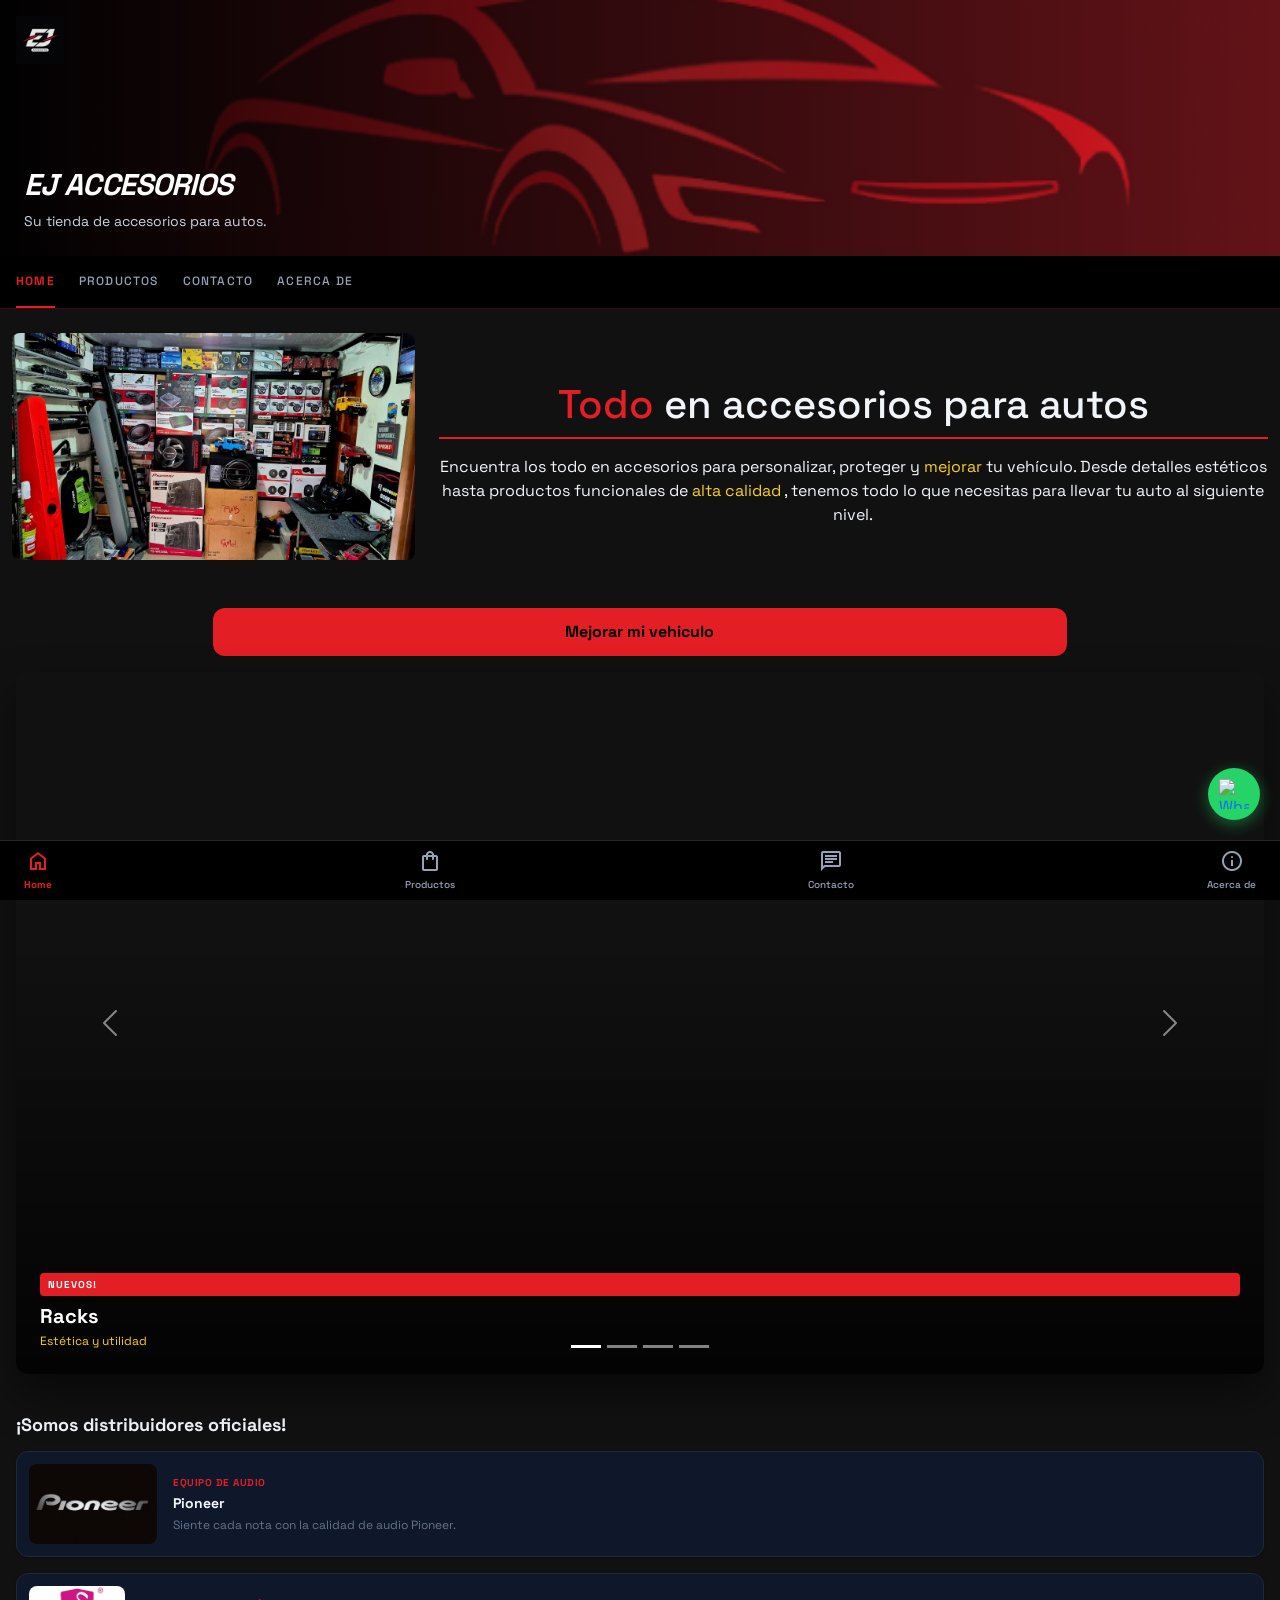
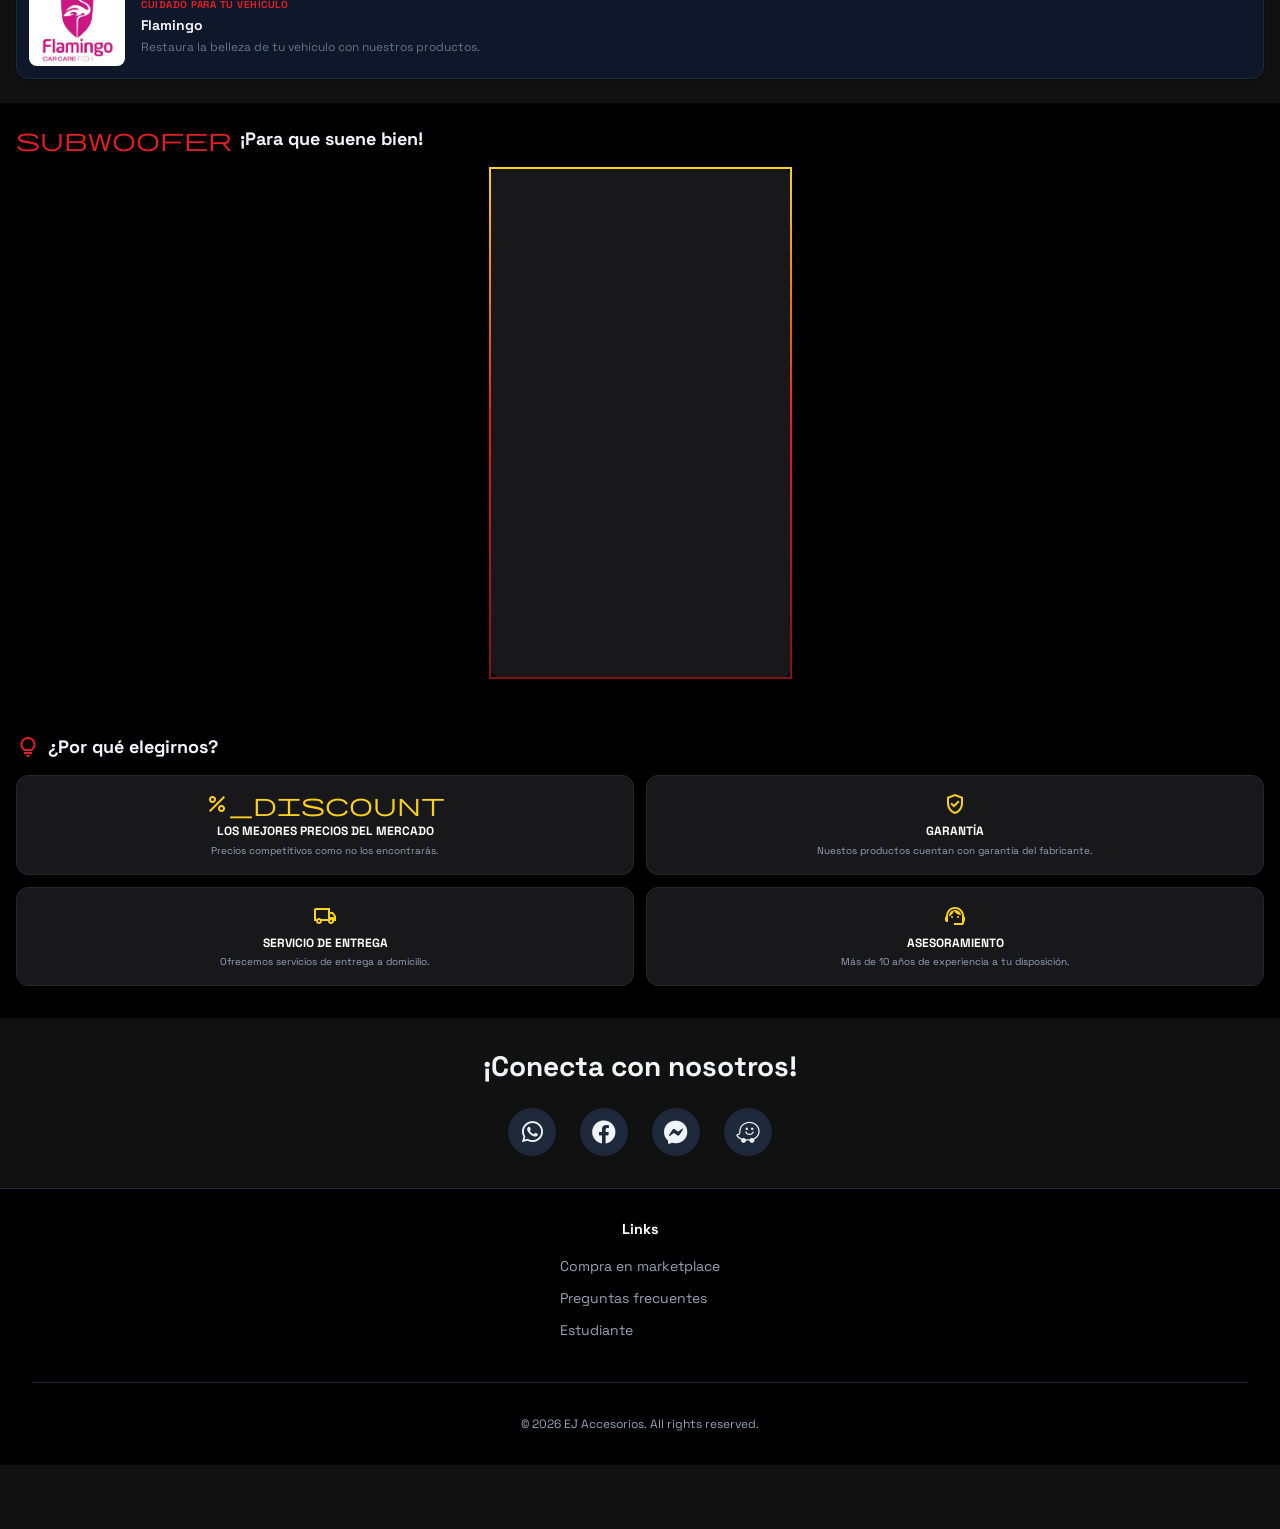
==== index.html @ c769939a "video insertado" ====
<!doctype html>
<html lang="es">

<head>
    <!-- Required meta tags -->
    <meta charset="utf-8">
    <meta name="viewport" content="width=device-width, initial-scale=1">
    <!-- Favicon -->
    <link rel="icon" href="./assets/image/favicon-32x32.png" type="image/gif" sizes="32x32">
    <link rel="shortcut icon" href="./assets/image/favicon-32x32.png" type="image/gif" sizes="32x32">
    <link rel="apple-touch-icon" href="./assets/image/apple-touch-icon.png" type="image/gif">
    <!-- Google Font CDN -->
    <link href="https://fonts.googleapis.com/css2?family=Poppins:wght@300;400;500;600&display=swap" rel="stylesheet">
    <!-- Bootstrap CSS -->
    <link href="https://cdn.jsdelivr.net/npm/bootstrap@5.0.2/dist/css/bootstrap.min.css" rel="stylesheet"
        integrity="sha384-EVSTQN3/azprG1Anm3QDgpJLIm9Nao0Yz1ztcQTwFspd3yD65VohhpuuCOmLASjC" crossorigin="anonymous">
    <!-- Fontawesome -->
    <link rel="stylesheet" href="https://pro.fontawesome.com/releases/v5.10.0/css/all.css"
        integrity="sha384-AYmEC3Yw5cVb3ZcuHtOA93w35dYTsvhLPVnYs9eStHfGJvOvKxVfELGroGkvsg+p" crossorigin="anonymous" />
    <!-- Mi  CSS -->
    <link rel="stylesheet" href="styles.css">
    <title>EJ-Accesorios.com</title>
    <!-- Material Symbols -->
    <link rel="stylesheet"
        href="https://fonts.googleapis.com/css2?family=Material+Symbols+Outlined:opsz,wght,FILL,GRAD@20..48,100..700,0..1,-50..200" />
    <!-- JQuery -->
    <script src="https://code.jquery.com/jquery-3.7.1.min.js"></script>


</head>

<body>

    <!-- ========== HEADER ========== -->
    <header class="site-header">
        <div class="header-bg"></div>

        <div class="header-top">
            <div>
                <img src="resources/images/EJ_Icon.jpg" alt="EJ Accesorios Logo" class="header-logo" />
            </div>

        </div>

        <div class="header-bottom">
            <h2 class="header-title">EJ Accesorios</h2>
            <p class="header-subtitle">Su tienda de accesorios para autos.</p>
        </div>
    </header>

    <!-- ========== NAV ========== -->
    <nav class="site-nav">
        <div class="nav-inner">
            <a href="#" class="nav-link active">Home</a>
            <a href="productos.html" class="nav-link">Productos</a>
            <a href="contacto.html" class="nav-link">Contacto</a>
            <a href="acercaDe.html" class="nav-link">Acerca De</a>
        </div>
    </nav>

    <!-- Title-->

    <section class="container-fluid">
        <div class="row mb-5 mt-4">
            <div class="col-12 col-md-4 mb-3 mb-md-0">
                <img class="w-100 img-fluid rounded-3" src="resources/images/EJ_Local.jpg" alt="Producto 1">
            </div>
            <div class="col-12 col-md-8 mt-2 mt-md-5">
                <h1 class="Principal-title text-center">
                    <a class="Ej-accent ">Todo</a> en accesorios para autos
                </h1>
                <div class="spacer mb-3"></div>
                <p class="Principal-subtitle text-center">
                    Encuentra los todo en accesorios para personalizar, proteger y
                    <a class="Ej-accent1"> mejorar</a> tu vehículo. Desde detalles estéticos
                    hasta productos funcionales de <a class="Ej-accent1"> alta calidad </a>, tenemos todo lo que
                    necesitas
                    para llevar tu auto al siguiente nivel.
                </p>
            </div>
        </div>
        <div class="row justify-content-center">

            <button class="btn btn-primary col-5 col-md-8 EJBtn" onclick="window.location.href='productos.html'">Mejorar
                mi
                vehiculo</button>

          


        </div>


    </section>

    <!-- Hero Carousel -->
    <section class="hero-section">
        <div id="heroCarousel" class="carousel slide hero-card" data-bs-ride="carousel" data-bs-interval="4000">

            <!-- Indicadores   -->
            <div class="carousel-indicators hero-dots-carousel">
                <button type="button" data-bs-target="#heroCarousel" data-bs-slide-to="0" class="hero-dot-btn active"
                    aria-current="true"></button>
                <button type="button" data-bs-target="#heroCarousel" data-bs-slide-to="1" class="hero-dot-btn"></button>
                <button type="button" data-bs-target="#heroCarousel" data-bs-slide-to="2" class="hero-dot-btn"></button>
                <button type="button" data-bs-target="#heroCarousel" data-bs-slide-to="3" class="hero-dot-btn"></button>
            </div>

            <!-- Slides -->
            <div class="carousel-inner" style="height:100%;">

                <!-- Slide 1 -->
                <div class="carousel-item active" style="height:100%;">
                    <div class="hero-bg"
                        style="background-image: url('https://lh3.googleusercontent.com/aida-public/[base64]');">
                    </div>
                    <div class="hero-overlay">
                        <span class="hero-badge">Nuevos!</span>
                        <h3 class="hero-title">Racks</h3>
                        <p class="hero-desc">Estética y utilidad</p>
                    </div>
                </div>

                <!-- Slide 2 -->
                <div class="carousel-item" style="height:100%;">
                    <div class="hero-bg"
                        style="background-image: url('https://lh3.googleusercontent.com/aida-public/[base64]');">
                    </div>
                    <div class="hero-overlay">
                        <span class="hero-badge">Nuevos!</span>
                        <h3 class="hero-title">Estribos</h3>
                        <p class="hero-desc">Elegancia y comodidad</p>
                    </div>
                </div>

                <!-- Slide 3 -->
                <div class="carousel-item" style="height:100%;">
                    <div class="hero-bg"
                        style="background-image: url('https://lh3.googleusercontent.com/aida-public/[base64]');">
                    </div>
                    <div class="hero-overlay">
                        <span class="hero-badge">Nuevos!</span>
                        <h3 class="hero-title">Parrillas</h3>
                        <p class="hero-desc">Estilo y protección</p>
                    </div>
                </div>
                <!-- Slide 4 -->
                <div class="carousel-item" style="height:100%;">
                    <div class="hero-bg"
                        style="background-image: url('https://lh3.googleusercontent.com/aida-public/[base64]');">
                    </div>
                    <div class="hero-overlay">
                        <span class="hero-badge">Nuevos!</span>
                        <h3 class="hero-title">Radios</h3>
                        <p class="hero-desc">Emoción y potencia</p>
                    </div>
                </div>

            </div>

            <!-- Flechas de navegación -->
            <button class="carousel-control-prev" type="button" data-bs-target="#heroCarousel" data-bs-slide="prev">
                <span class="carousel-control-prev-icon"></span>
            </button>
            <button class="carousel-control-next" type="button" data-bs-target="#heroCarousel" data-bs-slide="next">
                <span class="carousel-control-next-icon"></span>
            </button>

        </div>
    </section>







    <!-- Latest News -->
    <section class="news-section">
        <div class="section-header">
            <h3 class="section-title">¡Somos distribuidores oficiales!</h3>
        </div>

        <div class="news-list">

            <!-- Card 1 -->
            <div class="news-card">
                <div class="news-thumb" style="background-image: url('resources/images/Pioneer_Logo.jpg');" role="img"
                    aria-label="Pioneer"></div>
                <div class="news-body">
                    <p class="news-category">Equipo de audio</p>
                    <h4 class="news-title">Pioneer</h4>
                    <p class="news-excerpt">Siente cada nota con la calidad de audio Pioneer.</p>
                </div>
            </div>

            <!-- Card 2 -->
            <div class="news-card">
                <div class="news-thumb flamingo" style="background-image: url('resources/images/Flamingo_Logo.webp');"
                    role="img" aria-label="Camping gear on car roof"></div>
                <div class="news-body">
                    <p class="news-category">Cuidado para tu vehículo</p>
                    <h4 class="news-title">Flamingo</h4>
                    <p class="news-excerpt">Restaura la belleza de tu vehículo con nuestros productos.</p>
                </div>
            </div>

        </div>
    </section>

    <!-- Video -->
    <section class="info-section">
        <div class="info-header">
            <span class="material-symbols-outlined">subwoofer</span>
            <h3 class="section-title"> ¡Para que suene bien!</h3>
        </div>

        <div class="info-grid d-flex justify-content-center align-items-center ">
            <div class="info-card video-card reelCard">
                 <iframe src="https://www.facebook.com/plugins/video.php?height=476&href=https%3A%2F%2Fwww.facebook.com%2Festeban.jimenez.1422409%2Fvideos%2F4080139242296963%2F&show_text=false&width=267&t=0" width="267" height="476" style="border:none;overflow:hidden" scrolling="no" frameborder="0" allowfullscreen="true" allow="autoplay; clipboard-write; encrypted-media; picture-in-picture; web-share" allowFullScreen="true"></iframe>
            </div>
            

        </div>
    </section>
    <!-- Essential Info -->
    <section class="info-section">
        <div class="info-header">
            <span class="material-symbols-outlined">lightbulb</span>
            <h3 class="section-title">¿Por qué elegirnos?</h3>
        </div>

        <div class="info-grid">

            <div class="info-card">
                <span class="material-symbols-outlined">percent_discount</span>
                <h5 class="info-card-title">Los mejores precios del mercado</h5>
                <p class="info-card-desc">Precios competitivos como no los encontrarás.</p>
            </div>

            <div class="info-card">
                <span class="material-symbols-outlined">verified_user</span>
                <h5 class="info-card-title">Garantía</h5>
                <p class="info-card-desc">Nuestos productos cuentan con garantía del fabricante.</p>
            </div>

            <div class="info-card">
                <span class="material-symbols-outlined">local_shipping</span>
                <h5 class="info-card-title">Servicio de entrega</h5>
                <p class="info-card-desc">Ofrecemos servicios de entrega a domicilio.</p>
            </div>

            <div class="info-card">
                <span class="material-symbols-outlined">support_agent</span>
                <h5 class="info-card-title">Asesoramiento</h5>
                <p class="info-card-desc">Más de 10 años de experiencia a tu disposición.</p>
            </div>

        </div>
    </section>

    <!-- Social -->
    <section class="social-section">
        <h3 class="social-title">¡Conecta con nosotros!</h3>
        <div class="social-icons">
            <a href="https://wa.link/wqx8l6" class="social-btn" aria-label="Whatsapp">
                <i class="fab fa-whatsapp"></i>
            </a>
            <a href="https://www.facebook.com/esteban.jimenez.1422409/" class="social-btn" aria-label="Facebook">
                <i class="fab fa-facebook"></i>
            </a>
            <a href="https://m.me/esteban.jimenez.1422409" class="social-btn" aria-label="Facebook Messanger">
                <i class="fab fa-facebook-messenger"></i>

            </a>
            <a href="https://waze.com/ul/hd1u0urmt8" class="social-btn" aria-label="Facebook Messanger">
                <i class="fab fa-brands fa-waze"></i>

            </a>

        </div>
    </section>

    </main>

    <!-- ========== FOOTER ========== -->
    <footer class="site-footer">
        <div class="footer-grid d-flex justify-content-center ">
            <div class="footer-col ">
                <h4 class="text-center">Links</h4>
                <ul>
                    <li><a href="https://www.facebook.com/marketplace/profile/100001669719502">Compra en
                            marketplace</a>
                    </li>
                    <li><a href="FAQs.html">Preguntas frecuentes</a></li>
                    <li><a href="estudiante.html"> Estudiante </a></li>
                </ul>
            </div>

        </div>
        <div class="footer-bottom">
            <p class="mb-0">© 2026 EJ Accesorios. All rights reserved.</p>
        </div>
    </footer>

    <!-- ========== BOTTOM NAV ========== -->
    <nav class="bottom-nav" aria-label="Navegación principal">
        <a href="#" class="bottom-nav-link active">
            <span class="material-symbols-outlined">home</span>
            <span class="bottom-nav-label">Home</span>
        </a>
        <a href="productos.html" class="bottom-nav-link">
            <span class="material-symbols-outlined">shopping_bag</span>
            <span class="bottom-nav-label">Productos</span>
        </a>
        <a href="contacto.html" class="bottom-nav-link">
            <span class="material-symbols-outlined">chat</span>
            <span class="bottom-nav-label">Contacto</span>
        </a>
        <a href="acercaDe.html" class="bottom-nav-link">
            <span class="material-symbols-outlined">info</span>
            <span class="bottom-nav-label">Acerca de</span>
        </a>
    </nav>

    <!-- Boton de whatapp -->
    <a href="https://wa.link/wqx8l6" target="_blank" class="whatsapp-fab" aria-label="Contactar por WhatsApp">
        <img src="https://upload.wikimedia.org/wikipedia/commons/6/6b/WhatsApp.svg" alt="WhatsApp" />
    </a>
    <!-- Bootstrap JS -->
    <script src="https://cdn.jsdelivr.net/npm/bootstrap@5.3.3/dist/js/bootstrap.bundle.min.js"></script>

    <!-- Script para la navegacion -->
    <script src="assets/navigation.js"></script>

</body>

</html>
---- styles.css ----
/* ---------- Google Fonts ---------- */
@import url('https://fonts.googleapis.com/css2?family=Space+Grotesk:wght@300;400;500;600;700&display=swap');
@import url('https://fonts.googleapis.com/css2?family=Material+Symbols+Outlined:opsz,wght,FILL,GRAD@20..48,100..700,0..1,-50..200&display=swap');

/* ---------- Variables CSS ---------- */
:root {
  --primary:        #e31e24;
  --dark-primary:  #7e1417;
  --accent:         #fcd116;
  --bg-light:       #111111;
  --bg-dark:        #000000;
  --zinc-900:       #18181b;
  --zinc-800:       #27272a;
  --text-muted:     #94a3b8;   /* slate-400 */
  --text-subtle:    #64748b;   /* slate-500 */
  --border-dark:    #1e293b;   /* slate-800 */
  --font-main:      'Space Grotesk', sans-serif;
}

/* ---------- Base ---------- */
*,
*::before,
*::after {
  box-sizing: border-box;
}

body {
  font-family: var(--font-main);
  background-color: var(--bg-light);
  color: #f1f5f9; /* slate-100 */
  min-height: 100dvh;
  display: flex;
  flex-direction: column;
}

a {
  text-decoration: none;
}


.Ej-accent{
    color: var(--primary);
 }
.Ej-accent1{
    color: var(--accent);
 }

 .EJBtn{
    background-color: var(--primary);
    color: var(--bg-dark);
    font-weight: 700;
    border: none;
    padding: 0.75rem 1.5rem;
    border-radius: 0.75rem;
  }

 .EJBtn:hover {
    background-color: #c41920;
    color: var(--accent);
 }

 

/* =============================================
   HEADER
   ============================================= */
.site-header {
  position: relative;
  height: 16rem;          /* h-64 */
  width: 100%;
  display: flex;
  flex-direction: column;
  justify-content: space-between;
  overflow: hidden;
}

.header-bg {
  position: absolute;
  inset: 0;
  background-image:
    linear-gradient(to right, rgba(0,0,0,0.9), rgba(227,30,36,0.4)),
    url('resources/images/EJ_Banner.png');
  background-size: cover;
  background-position: center;
  z-index: 0;
}

.header-top {
  position: relative;
  z-index: 1;
  display: flex;
  align-items: center;
  justify-content: space-between;
  padding: 1rem;
}

.header-logo {
  height: 3rem;
  width: auto;
}

.header-menu-btn {
  background: none;
  border: none;
  color: #fff;
  padding: 0.5rem;
  cursor: pointer;
  line-height: 1;
}

.header-bottom {
  position: relative;
  z-index: 1;
  padding: 1.5rem;
}

.header-title {
  font-size: 1.875rem;   /* text-3xl */
  font-weight: 700;
  color: #fff;
  line-height: 1.2;
  font-style: italic;
  text-transform: uppercase;
  letter-spacing: -0.03em;
  margin: 0;
}

.header-subtitle {
  color: #cbd5e1;  /* slate-300 */
  font-size: 0.875rem;
  margin-top: 0.5rem;
  margin-bottom: 0;
}

/* =============================================
   NAV
   ============================================= */
.site-nav {
  background-color: var(--bg-dark);
  position: sticky;
  top: 0;
  z-index: 50;
  border-bottom: 1px solid rgba(227, 30, 36, 0.3);
}

.nav-inner {
  display: flex;
  overflow-x: auto;
  -ms-overflow-style: none;
  scrollbar-width: none;
  padding: 0 1rem;
  gap: 1.5rem;
}

.nav-inner::-webkit-scrollbar {
  display: none;
}

.nav-link {
  display: flex;
  flex-direction: column;
  align-items: center;
  padding: 1rem 0;
  border-bottom: 2px solid transparent;
  color: var(--text-muted);
  font-weight: 500;
  white-space: nowrap;
  text-transform: uppercase;
  font-size: 0.75rem;
  letter-spacing: 0.1em;
  transition: color 0.2s;
}

.nav-link:hover {
  color: #fff;

}

.nav-link.active {
  border-bottom-color: var(--primary);
  color: var(--primary);
  font-weight: 700;
}



/* =============================================
   TITLE Section
   ============================================= */


    .spacer {
        height: 0.1rem;
        background-color: var(--primary);
    }



/* =============================================
   HERO BANNER
   ============================================= */
.hero-section {
  padding: 1rem;
}

.hero-card {
  position: relative;
  border-radius: 0.75rem;
  overflow: hidden;
  aspect-ratio: 16 / 9;
  box-shadow: 0 20px 40px rgba(0,0,0,0.5);
}

.hero-bg {
  position: absolute;
  inset: 0;
  background-image: url('https://lh3.googleusercontent.com/aida-public/[base64]');
  background-size: cover;
  background-position: center;
}

.hero-overlay {
  position: absolute;
  inset: 0;
  background: linear-gradient(to top, rgba(0,0,0,0.8) 0%, transparent 60%);
  display: flex;
  flex-direction: column;
  justify-content: flex-end;
  padding: 1.5rem;
}

.hero-badge {
  display: inline-block;
  background-color: var(--primary);
  color: white;
  font-size: 0.625rem;
  font-weight: 700;
  padding: 0.25rem 0.5rem;
  border-radius: 0.25rem;
  text-transform: uppercase;
  letter-spacing: 0.1em;
  margin-bottom: 0.5rem;
}

.hero-title {
  font-size: 1.25rem;
  font-weight: 700;
  color: #fff;
  margin: 0;
}

.hero-desc {
  font-size: 0.75rem;
  color: var(--accent);  /* slate-200 */
  margin-top: 0.25rem;
  margin-bottom: 0;
}

.hero-dots {
  position: absolute;
  bottom: 1rem;
  right: 1rem;
  display: flex;
  gap: 0.5rem;
  align-items: center;
}

.dot {
  width: 0.5rem;
  height: 0.5rem;
  border-radius: 9999px;
}

.dot-active {
  background-color: var(--primary);
}

.dot-inactive {
  background-color: rgba(255,255,255,0.5);
}

/* =============================================
   LATEST NEWS
   ============================================= */
.news-section {
  padding: 1.5rem 1rem;
}

.section-header {
  display: flex;
  align-items: center;
  justify-content: space-between;
  margin-bottom: 1rem;
}

.section-title {
  font-size: 1.125rem;
  font-weight: 700;
  margin: 0;
}

.section-link {
  color: var(--primary);
  font-size: 0.875rem;
  font-weight: 600;
}

.section-link:hover {
  color: var(--primary);
  opacity: 0.8;
}

.news-list {
  display: flex;
  flex-direction: column;
  gap: 1rem;
}

.news-card {
  display: flex;
  gap: 1rem;
  background-color: #0f172a;  /* slate-900 */
  padding: 0.75rem;
  border-radius: 0.75rem;
  border: 1px solid var(--border-dark);
  box-shadow: 0 1px 3px rgba(0,0,0,0.3);
}

.news-thumb {
  width: 8rem;
  height: 5rem;
  border-radius: 0.5rem;
  background-size: cover;
  background-position: center;
  flex-shrink: 0;
}
.flamingo{
  width: 6rem;
  height: 5rem;
 
}

.news-body {
  display: flex;
  flex-direction: column;
  justify-content: center;
}

.news-category {
  font-size: 0.625rem;
  color: var(--primary);
  font-weight: 700;
  text-transform: uppercase;
  letter-spacing: 0.05em;
  margin: 0;
}

.news-title {
  font-weight: 700;
  font-size: 0.875rem;
  line-height: 1.3;
  margin: 0.25rem 0 0;
  color: #f1f5f9;
}

.news-excerpt {
  font-size: 0.75rem;
  color: var(--text-subtle);
  margin-top: 0.25rem;
  margin-bottom: 0;
  display: -webkit-box;
  -webkit-line-clamp: 2;
  -webkit-box-orient: vertical;
  overflow: hidden;
}

/* =============================================
   ESSENTIAL INFO
   ============================================= */
.info-section {
  padding: 1.5rem 1rem 2rem;
  background-color: var(--bg-dark);
}

.info-header {
  display: flex;
  align-items: center;
  gap: 0.5rem;
  margin-bottom: 1rem;
}

.info-header .material-symbols-outlined {
  color: var(--primary);
}

.info-grid {
  display: grid;
  grid-template-columns: 1fr 1fr;
  gap: 0.75rem;
}

.info-card {
  background-color: var(--zinc-900);
  padding: 1rem;
  border-radius: 0.75rem;
  border: 1px solid var(--zinc-800);
  display: flex;
  flex-direction: column;
  align-items: center;
  text-align: center;
}

.info-card .material-symbols-outlined {
  color: var(--accent);
  margin-bottom: 0.5rem;
  font-size: 1.5rem;
}

.info-card-title {
  font-weight: 700;
  font-size: 0.75rem;
  color: #fff;
  text-transform: uppercase;
  margin: 0;
}

.info-card-desc {
  font-size: 0.625rem;
  color: #94a3b8;
  margin-top: 0.25rem;
  margin-bottom: 0;
}

/* =============================================
   Reel de facebook
   ============================================= */

   .reelCard {

    background-color: var(--zinc-900);
  border: 2px solid ;
  border-image:  linear-gradient( to bottom , var(--accent), var(--primary) , var(--dark-primary));
  border-radius: 0.9rem;
  border-image-slice: 1;


   }



/* =============================================
   SOCIAL
   ============================================= */
.social-section {
  padding: 2rem 1rem;
}

.social-title {
  text-align: center;
  font-weight: 700;
  margin-bottom: 1.5rem;
}

.social-icons {
  display: flex;
  justify-content: center;
  gap: 1.5rem;
}

.social-btn {
  width: 3rem;
  height: 3rem;
  border-radius: 9999px;
  background-color: #1e293b;  /* slate-800 */
  display: flex;
  align-items: center;
  justify-content: center;
  color: #f1f5f9;
  transition: background-color 0.2s, color 0.2s;
}

.social-btn:hover {
  background-color: var(--primary);
  color: #fff;
}

.social-btn-primary {
  background-color: var(--primary);
  color: var(--bg-dark);
  box-shadow: 0 4px 20px rgba(227, 30, 36, 0.3);
}

.social-btn-primary:hover {
  background-color: #c41920;
  color: #fff;
}

/* =============================================
   FOOTER
   ============================================= */
.site-footer {
  background-color: var(--bg-dark);
  color: var(--text-muted);
  padding: 2rem;
  border-top: 1px solid var(--border-dark);
  margin-bottom: 4rem; /* espacio para el nav bottom */
}

.footer-grid {
  display: grid;
  grid-template-columns: 1fr 1fr;
  gap: 2rem;
  margin-bottom: 2rem;
}

.footer-col h4 {
  color: #fff;
  font-weight: 700;
  margin-bottom: 1rem;
  font-size: 0.9rem;
}

.footer-col ul {
  list-style: none;
  padding: 0;
  margin: 0;
}

.footer-col ul li {
  margin-bottom: 0.5rem;
}

.footer-col ul li a {
  color: var(--text-muted);
  font-size: 0.875rem;
  transition: color 0.2s;
}

.footer-col ul li a:hover {
  color: var(--primary);
}

.footer-bottom {
  padding-top: 2rem;
  border-top: 1px solid var(--border-dark);
  text-align: center;
  font-size: 0.75rem;
}

/* =============================================
   BOTTOM NAV
   ============================================= */
.bottom-nav {
  position: fixed;
  bottom: 0;
  left: 0;
  right: 0;
  background-color: rgba(0,0,0,0.95);
  backdrop-filter: blur(12px);
  -webkit-backdrop-filter: blur(12px);
  border-top: 1px solid var(--zinc-800);
  padding: 0.5rem 1.5rem;
  display: flex;
  justify-content: space-between;
  align-items: center;
  z-index: 100;
}

.bottom-nav-link {
  display: flex;
  flex-direction: column;
  align-items: center;
  gap: 0.25rem;
  color: var(--text-muted);
  transition: color 0.2s;
}

.bottom-nav-link:hover {
  color: #fff;
}

.bottom-nav-link.active {
  color: var(--primary);
}

.bottom-nav-label {
  font-size: 0.625rem;
  font-weight: 500;
}

.bottom-nav-link.active .bottom-nav-label {
  font-weight: 700;
}

/* =============================================
   MATERIAL SYMBOLS helper
   ============================================= */
.material-symbols-outlined {
  font-family: 'Material Symbols Outlined';
  font-weight: normal;
  font-style: normal;
  font-size: 1.5rem;
  line-height: 1;
  letter-spacing: normal;
  text-transform: none;
  display: inline-block;
  white-space: nowrap;
  word-wrap: normal;
  direction: ltr;
  -webkit-font-smoothing: antialiased;
}
/* Iconos de font awesome */

.fab {
 font-size: 1.5rem;

}

/* WhatsApp boton flotante */
.whatsapp-fab {
  position: fixed;
  bottom: 5rem;        
  right: 1.25rem;
  width: 3.25rem;
  height: 3.25rem;
  border-radius: 9999px;
  background-color: #25d366;
  display: flex;
  align-items: center;
  justify-content: center;
  box-shadow: 0 4px 16px rgba(37, 211, 102, 0.45);
  z-index: 99;
  transition: transform 0.2s, box-shadow 0.2s;
}

.whatsapp-fab img {
  width: 1.875rem;
  height: 1.875rem;
}

.whatsapp-fab:hover {
  transform: scale(1.1);
  box-shadow: 0 6px 24px rgba(37, 211, 102, 0.6);
}


/* Seccion de banners */

.FAQ-Banner {
    background-color: var(--dark-primary);
    color: white;
    padding: 1rem;
    border-radius: 0.75rem;
    border: 1px solid var(--primary);
}

 
    /*   Tarjeta   */
    .form-card {
      background: var(--zinc-900);
      border: 1px solid var(--border-dark);
      border-radius: 0.75rem;
      max-width: 640px;
      width: 100%;
      overflow: hidden;
      box-shadow: 0 20px 60px rgba(0,0,0,0.6);
    }
 
    /*   Header   */
    .form-header {
      background-color: var(--bg-dark);
      border-bottom: 3px solid var(--primary);
      padding: 2rem 2rem 1.6rem;
    }
 
    .form-header .eyebrow {
      font-size: 0.65rem;
      font-weight: 700;
      letter-spacing: 0.2em;
      text-transform: uppercase;
      color: var(--accent);
      margin-bottom: 0.4rem;
    }
 
    .form-header h1 {
      font-size: 1.75rem;
      font-weight: 700;
      color: #fff;
      text-transform: uppercase;
      letter-spacing: -0.02em;
      font-style: italic;
      line-height: 1.1;
      margin: 0;
    }
 
    .form-header p {
      color: var(--text-muted);
      font-size: 0.82rem;
      margin-top: 0.4rem;
      margin-bottom: 0;
    }
 
    /*   Cuerpo   */
    .form-body { padding: 1.75rem 2rem 2rem; }
 
    /*   Separadores de sección   */
    .section-label {
      font-size: 0.62rem;
      font-weight: 700;
      letter-spacing: 0.18em;
      text-transform: uppercase;
      color: var(--primary);
      border-top: 1px solid var(--border-dark);
      padding-top: 1.3rem;
      margin-top: 1.5rem;
      margin-bottom: 1.1rem;
    }
    .section-label:first-child { border-top: none; padding-top: 0; margin-top: 0; }
 
    /*   Labels   */
    .form-label {
      font-size: 0.78rem;
      font-weight: 600;
      letter-spacing: 0.03em;
      color: #cbd5e1;
      margin-bottom: 0.35rem;
    }
 
    /*   Inputs   */
    .form-control, .form-select {
      border: 1px solid var(--zinc-800);
      border-radius: 0.5rem;
      background: var(--bg-dark);
      color: #f1f5f9;
      font-family: var(--font-main);
      font-size: 0.88rem;
      padding: 0.6rem 0.85rem;
      transition: border-color 0.2s, box-shadow 0.2s;
    }
 
    .form-control::placeholder { color: var(--text-subtle); }
 
    .form-control:focus, .form-select:focus {
      border-color: var(--primary);
      box-shadow: 0 0 0 3px rgba(227,30,36,0.18);
      outline: none;
      background: var(--bg-dark);
      color: #f1f5f9;
    }
 
    input[type="date"]::-webkit-calendar-picker-indicator {
      filter: invert(1);
      opacity: 0.5;
      cursor: pointer;
    }
 
    .form-text {
      font-size: 0.73rem;
      color: var(--text-subtle);
      margin-top: 0.3rem;
    }
 
    /*   Range   */
    .form-range { accent-color: var(--primary); width: 100%; }
 
    .range-labels {
      display: flex;
      justify-content: space-between;
      font-size: 0.68rem;
      color: var(--text-subtle);
      margin-top: 0.2rem;
    }
 
    .range-value-display {
      display: inline-block;
      background: var(--primary);
      color: #fff;
      font-size: 0.74rem;
      font-weight: 700;
      padding: 0.2rem 0.7rem;
      border-radius: 0.35rem;
      margin-top: 0.5rem;
    }
 
    /*   Radio (género)   */
    .gender-grid {
      display: grid;
      grid-template-columns: repeat(3, 1fr);
      gap: 0.5rem;
    }
 
    .gender-option input[type="radio"] { display: none; }
 
    .gender-option label {
      display: block;
      text-align: center;
      border: 1px solid var(--zinc-800);
      border-radius: 0.5rem;
      padding: 0.5rem 0.3rem;
      font-size: 0.8rem;
      font-weight: 500;
      cursor: pointer;
      transition: all 0.15s;
      color: var(--text-muted);
      background: var(--bg-dark);
    }
 
    .gender-option input[type="radio"]:checked + label {
      border-color: var(--primary);
      background: var(--dark-primary);
      color: #fff;
    }
 
    .gender-option label:hover { border-color: var(--primary); color: #fff; }
 
    /*   Edad badge   */
    .edad-badge {
      display: inline-flex;
      align-items: center;
      background: rgba(227,30,36,0.1);
      border: 1px solid rgba(227,30,36,0.35);
      border-radius: 0.5rem;
      padding: 0.35rem 0.75rem;
      font-size: 0.8rem;
      color: var(--primary);
      font-weight: 600;
      min-height: 2.4rem;
    }
 
    /*   Dropdown multiselect   */
    .multiselect-wrapper { position: relative; }
 
    .multiselect-trigger {
      display: flex;
      align-items: center;
      justify-content: space-between;
      border: 1px solid var(--zinc-800);
      border-radius: 0.5rem;
      background: var(--bg-dark);
      padding: 0.6rem 0.85rem;
      cursor: pointer;
      font-size: 0.88rem;
      color: var(--text-subtle);
      user-select: none;
      transition: border-color 0.2s, box-shadow 0.2s;
      min-height: 2.5rem;
    }
 
    .multiselect-trigger:hover,
    .multiselect-trigger.open { border-color: var(--primary); }
 
    .multiselect-trigger.open {
      box-shadow: 0 0 0 3px rgba(227,30,36,0.18);
    }
 
    .multiselect-trigger .arrow {
      font-size: 0.65rem;
      color: var(--text-subtle);
      transition: transform 0.2s;
      flex-shrink: 0;
      margin-left: 0.5rem;
    }
 
    .multiselect-trigger.open .arrow { transform: rotate(180deg); }
 
    .multiselect-dropdown {
      display: none;
      position: absolute;
      top: calc(100% + 4px);
      left: 0; right: 0;
      background: var(--zinc-900);
      border: 1px solid var(--border-dark);
      border-radius: 0.5rem;
      box-shadow: 0 12px 32px rgba(0,0,0,0.6);
      z-index: 400;
      overflow: hidden;
    }
 
    .multiselect-dropdown.open { display: block; }
 
    .multiselect-option {
      display: flex;
      align-items: center;
      gap: 0.65rem;
      padding: 0.6rem 0.85rem;
      font-size: 0.83rem;
      cursor: pointer;
      color: var(--text-muted);
      transition: background 0.12s;
      border-bottom: 1px solid var(--border-dark);
    }
 
    .multiselect-option:last-child { border-bottom: none; }
    .multiselect-option:hover { background: var(--zinc-800); color: #fff; }
 
    .multiselect-option.selected {
      color: #fff;
      font-weight: 600;
      background: rgba(227,30,36,0.1);
    }
 
    .opt-check {
      width: 15px; height: 15px;
      border: 1.5px solid var(--zinc-800);
      border-radius: 3px;
      flex-shrink: 0;
      transition: all 0.15s;
      background: transparent;
    }
 
    .multiselect-option.selected .opt-check {
      background: var(--primary);
      border-color: var(--primary);
      background-image: url("data:image/svg+xml,%3Csvg viewBox='0 0 10 8' fill='none' xmlns='http://www.w3.org/2000/svg'%3E%3Cpath d='M1 4l3 3 5-6' stroke='%23fff' stroke-width='1.5' stroke-linecap='round' stroke-linejoin='round'/%3E%3C/svg%3E");
      background-repeat: no-repeat;
      background-position: center;
      background-size: 9px;
    }
 
    /*   Chips   */
    .chips-container {
      display: flex;
      flex-wrap: wrap;
      gap: 0.35rem;
      margin-top: 0.5rem;
    }
 
    .chip {
      display: inline-flex;
      align-items: center;
      gap: 0.3rem;
      background: var(--dark-primary);
      border: 1px solid var(--primary);
      color: #fff;
      font-size: 0.72rem;
      font-weight: 600;
      padding: 0.22rem 0.5rem 0.22rem 0.65rem;
      border-radius: 100px;
      animation: chipIn 0.15s ease;
    }
 
    @keyframes chipIn {
      from { opacity: 0; transform: scale(0.8); }
      to   { opacity: 1; transform: scale(1); }
    }
 
    .chip-remove {
      background: none;
      border: none;
      color: rgba(255,255,255,0.55);
      cursor: pointer;
      font-size: 0.85rem;
      line-height: 1;
      padding: 0;
      display: flex;
      align-items: center;
      transition: color 0.12s;
    }
 
    .chip-remove:hover { color: var(--accent); }
 
    /*   Submit   */
    .btn-submit {
      background-color: var(--primary);
      color: #fff;
      border: none;
      border-radius: 0.75rem;
      padding: 0.8rem 2rem;
      font-family: var(--font-main);
      font-size: 0.85rem;
      font-weight: 700;
      letter-spacing: 0.06em;
      text-transform: uppercase;
      cursor: pointer;
      transition: background-color 0.2s, color 0.2s, transform 0.1s;
      width: 100%;
      margin-top: 1.8rem;
    }
 
    .btn-submit:hover { background-color: #c41920; color: var(--accent); }
    .btn-submit:active { transform: translateY(1px); }
 
    /*   Validación   */
    .invalid-feedback { font-size: 0.73rem; color: #f87171; }
    .was-validated .form-control:invalid { border-color: #f87171 !important; }


    .grado-acad-dd {
      margin-bottom: 0rem;
    }


/* mapa */

.distanciaInfo {
   width: 25rem;
   border: #c41920 1px solid;
 }

 /* =============================================
   Contenedores de los productos
   ============================================= */
 
 
.productos-header {
  border-bottom: 1px solid var(--zinc-800);
}

.productos-title {
  font-size: 1.5rem;
  font-weight: 700;
  color: #f1f5f9;
  margin: 0;
}

.productos-subtitle {
  font-size: 0.8rem;
  color: var(--text-muted);
  margin: 0.2rem 0 0;
}

/* ---------- Barra de búsqueda ---------- */
.productos-search-bar {
  position: relative;
  display: flex;
  align-items: center;
  background-color: var(--zinc-900);
  border: 1px solid var(--zinc-800);
  border-radius: 0.625rem;
  padding: 0 0.75rem;
  transition: border-color 0.2s;
}

.productos-search-bar:focus-within {
  border-color: var(--primary);
}

.search-icon {
  color: var(--text-muted);
  font-size: 1.1rem;
  flex-shrink: 0;
  pointer-events: none;
}

.search-input {
  flex: 1;
  background: none;
  border: none;
  outline: none;
  color: #f1f5f9;
  font-family: var(--font-main);
  font-size: 0.875rem;
  padding: 0.65rem 0.5rem;
}

.search-input::placeholder {
  color: var(--text-muted);
}

.search-clear-btn {
  background: none;
  border: none;
  color: var(--text-muted);
  cursor: pointer;
  display: flex;
  align-items: center;
  padding: 0;
  transition: color 0.2s;
}

.search-clear-btn:hover {
  color: var(--primary);
}

.search-clear-btn .material-symbols-outlined {
  font-size: 1rem;
}

/* ---------- Contador de resultados ---------- */
.productos-count {
  font-size: 0.72rem;
  color: var(--text-muted);
  font-weight: 500;
}

/* ---------- Card de producto ---------- */
.producto-card {
  background-color: var(--zinc-900);
  border: 1px solid var(--zinc-800);
  border-radius: 0.75rem;
  overflow: hidden;
  display: flex;
  flex-direction: column;
  transition: border-color 0.2s, transform 0.2s;
}

.producto-card:hover {
  border-color: var(--primary);
  transform: translateY(-2px);
}

.producto-img-wrapper {
  position: relative;
  width: 100%;
  aspect-ratio: 4 / 3;
  overflow: hidden;
}

.producto-img {
  width: 100%;
  height: 100%;
  object-fit: cover;
  display: block;
  transition: transform 0.3s;
}

.producto-card:hover .producto-img {
  transform: scale(1.04);
}

.producto-badge {
  position: absolute;
  top: 0.6rem;
  left: 0.6rem;
  background-color: var(--primary);
  color: #fff;
  font-size: 0.6rem;
  font-weight: 700;
  text-transform: uppercase;
  letter-spacing: 0.08em;
  padding: 0.2rem 0.5rem;
  border-radius: 0.25rem;
}

.producto-body {
  padding: 0.875rem;
  display: flex;
  flex-direction: column;
  gap: 0.5rem;
  flex: 1;
}

.producto-nombre {
  font-size: 0.9rem;
  font-weight: 700;
  color: #f1f5f9;
  margin: 0;
  line-height: 1.3;
}

.producto-descripcion {
  font-size: 0.75rem;
  color: var(--text-muted);
  margin: 0;
  line-height: 1.5;
  display: -webkit-box;
  -webkit-line-clamp: 3;
  -webkit-box-orient: vertical;
  overflow: hidden;
}

.producto-footer {
  display: flex;
  align-items: center;
  justify-content: space-between;
  margin-top: auto;
  padding-top: 0.25rem;
}

.producto-precio {
  font-size: 1rem;
  font-weight: 700;
  display: inline;
   background-color: var(--primary);
  color: #fff;
  border: none;
  border-radius: 0.5rem;
  padding: 0.6rem 0.75rem;
   font-weight: 700;
}

/* Control de cantidad */
.producto-cantidad {
  display: flex;
  align-items: center;
  gap: 0.5rem;
  background-color: var(--zinc-800);
  border-radius: 0.5rem;
  padding: 0.2rem 0.4rem;
}

.cantidad-btn {
  background: none;
  border: none;
  color: #f1f5f9;
  cursor: pointer;
  display: flex;
  align-items: center;
  padding: 0;
  transition: color 0.2s;
}

.cantidad-btn:hover {
  color: var(--primary);
}

.cantidad-btn .material-symbols-outlined {
  font-size: 1rem;
}

.cantidad-valor {
  font-size: 0.85rem;
  font-weight: 600;
  color: #f1f5f9;
  min-width: 1rem;
  text-align: center;
}

/* Botón agregar al carrito */
.btn-agregar-carrito {
  display: flex;
  align-items: center;
  justify-content: center;
  gap: 0.4rem;
  background-color: var(--primary);
  color: #fff;
  border: none;
  border-radius: 0.5rem;
  padding: 0.6rem 0.75rem;
  font-size: 0.8rem;
  font-weight: 700;
  text-transform: uppercase;
  letter-spacing: 0.05em;
  cursor: pointer;
  transition: background-color 0.2s, transform 0.1s;
  font-family: var(--font-main);
}

.btn-agregar-carrito:hover {
  background-color: #c41920;
  transform: translateY(-1px);
}

.btn-agregar-carrito:active {
  transform: translateY(0);
}

.btn-agregar-carrito .material-symbols-outlined {
  font-size: 1.1rem;
}

/* ---------- Sin resultados ---------- */
.sin-resultados {
  display: flex;
  flex-direction: column;
  align-items: center;
  justify-content: center;
  padding: 3rem 1rem;
  color: var(--text-muted);
  text-align: center;
  gap: 0.5rem;
}

.sin-resultados .material-symbols-outlined {
  font-size: 3rem;
  color: var(--zinc-800);
}

.sin-resultados p {
  font-size: 0.875rem;
  margin: 0;
}

/* ---------- Paginación ---------- */
.productos-pagination {
  display: flex;
  justify-content: center;
}

.pagination-custom {
  list-style: none;
  padding: 0;
  margin: 0;
  display: flex;
  align-items: center;
  gap: 0.4rem;
}

.page-btn {
  min-width: 2.25rem;
  height: 2.25rem;
  display: flex;
  align-items: center;
  justify-content: center;
  background-color: var(--zinc-900);
  border: 1px solid var(--zinc-800);
  border-radius: 0.5rem;
  color: var(--text-muted);
  font-size: 0.8rem;
  font-weight: 600;
  font-family: var(--font-main);
  cursor: pointer;
  transition: background-color 0.2s, border-color 0.2s, color 0.2s;
  padding: 0 0.5rem;
}

.page-btn:hover:not(:disabled) {
  border-color: var(--primary);
  color: #fff;
}

.page-btn:disabled {
  opacity: 0.35;
  cursor: not-allowed;
}

.page-btn-active {
  background-color: var(--primary);
  border-color: var(--primary);
  color: #fff !important;
}

.page-btn .material-symbols-outlined {
  font-size: 1.1rem;
}

/* =============================================
   AUTOR — agregar al final de styles.css
   No sobreescribe nada existente.
   ============================================= */

/* ---------- Banner de frase ---------- */
.autor-frase-banner {
  display: flex;
  align-items: center;
  justify-content: center;
  gap: 0.75rem;
  background: linear-gradient(135deg, var(--bg-dark) 0%, #1a0000 100%);
  border-bottom: 2px solid var(--primary);
  padding: 1rem 1.5rem;
  text-align: center;
}

.autor-frase-text {
  font-size: 1rem;
  font-weight: 700;
  color: var(--accent);
  font-style: italic;
  margin: 0;
  letter-spacing: 0.02em;
}

.autor-frase-icon {
  color: var(--accent);
  font-size: 1.1rem;
  opacity: 0.8;
}

/* ---------- Hero del autor ---------- */
.autor-hero {
  display: flex;
  flex-direction: column;
  align-items: center;
  padding: 2rem 1rem 1rem;
  text-align: center;
}

/* Foto con anillo */
.autor-foto-wrapper {
  position: relative;
  width: 9rem;
  height: 9rem;
  margin-bottom: 1rem;
}

.autor-foto {
  width: 100%;
  height: 100%;
  border-radius: 9999px;
  object-fit: cover;
  object-position: top;
  position: relative;
  z-index: 1;
  border: 3px solid var(--bg-dark);
}

.autor-foto-ring {
  position: absolute;
  inset: -4px;
  border-radius: 9999px;
  background: linear-gradient(135deg, var(--primary), var(--dark-primary));
  z-index: 0;
}

.autor-nombre {
  font-size: 1.3rem;
  font-weight: 700;
  color: #f1f5f9;
  margin: 0 0 0.25rem;
}

.autor-rol {
  font-size: 0.75rem;
  color: var(--text-muted);
  font-weight: 500;
  letter-spacing: 0.05em;
  text-transform: uppercase;
}

/* ---------- Cards de mi informacion ---------- */
.autor-info-card {
  display: flex;
  align-items: center;
  gap: 1rem;
  background-color: var(--zinc-900);
  border: 1px solid var(--zinc-800);
  border-radius: 0.75rem;
  padding: 0.875rem 1rem;
  transition: border-color 0.2s;
}

.autor-info-card:hover {
  border-color: var(--primary);
}

.autor-info-icon {
  width: 2.5rem;
  height: 2.5rem;
  border-radius: 0.6rem;
  background-color: rgba(227, 30, 36, 0.12);
  display: flex;
  align-items: center;
  justify-content: center;
  flex-shrink: 0;
}

.autor-info-icon .material-symbols-outlined {
  color: var(--primary);
  font-size: 1.2rem;
}

.autor-info-body {
  display: flex;
  flex-direction: column;
  gap: 0.1rem;
  min-width: 0;
}

.autor-info-label {
  font-size: 0.65rem;
  color: var(--text-muted);
  text-transform: uppercase;
  letter-spacing: 0.08em;
  font-weight: 600;
}

.autor-info-value {
  font-size: 0.9rem;
  font-weight: 600;
  color: #f1f5f9;
  white-space: nowrap;
  overflow: hidden;
  text-overflow: ellipsis;
}

.autor-email {
  color: var(--accent) !important;
  text-decoration: none;
  font-size: 0.82rem;
}

.autor-email:hover {
  text-decoration: underline;
}

/* ---------- Sección del proyecto en acerca de ---------- */
.autor-proyecto {
  background-color: var(--zinc-900);
  border: 1px solid var(--zinc-800);
  border-radius: 0.75rem;
  padding: 1.25rem;
  margin-bottom: 1rem;
}

.autor-proyecto-title {
  font-size: 1rem;
  font-weight: 700;
  color: #f1f5f9;
  margin: 0 0 0.6rem;
}

.autor-proyecto-desc {
  font-size: 0.8rem;
  color: var(--text-muted);
  line-height: 1.6;
  margin: 0;
}

.autor-proyecto-desc strong {
  color: #f1f5f9;
}



.stack-pill {
  font-size: 0.65rem;
  font-weight: 700;
  text-transform: uppercase;
  letter-spacing: 0.06em;
  padding: 0.25rem 0.6rem;
  border-radius: 9999px;
  border: 1px solid var(--primary);
  color: var(--primary);
  background-color: rgba(227, 30, 36, 0.08);
}


/* Seccion de about  */

 
/* ---------- Secciones ---------- */
.about-sections {
  min-height: 22rem;
  position: relative;
}

 
.about-section {
  display: flex;
  flex-direction: column;
  animation: aboutFadeIn 0.3s ease;
}

.about-section.active {
  display: flex;
}

@keyframes aboutFadeIn {
  from { opacity: 0; transform: translateY(8px); }
  to   { opacity: 1; transform: translateY(0); }
}

/* iconos de seccion */
.about-section-icon-wrap {
  width: 3rem;
  height: 3rem;
  border-radius: 9999px;
  background-color: rgba(227, 30, 36, 0.12);
  border: 1px solid rgba(227, 30, 36, 0.25);
  display: flex;
  align-items: center;
  justify-content: center;
  margin-bottom: 1rem;
}

.about-section-icon-wrap .material-symbols-outlined {
  color: var(--primary);
  font-size: 1.4rem;
}

.about-section-icon-cta {
  background-color: rgba(37, 211, 102, 0.12);
  border-color: rgba(37, 211, 102, 0.3);
}

.about-section-icon-cta .fab {
  color: #25d366;
  font-size: 1.4rem;
}

.about-section-title {
  font-size: 1.2rem;
  font-weight: 700;
  color: #f1f5f9;
  margin: 0 0 0.6rem;
}

.about-section-text {
  font-size: 0.82rem;
  color: var(--text-muted);
  line-height: 1.6;
  margin: 0 0 0.75rem;
}

/* Frase de identidad */
.about-frase {
  display: flex;
  align-items: center;
  gap: 0.5rem;
  font-size: 0.9rem;
  font-weight: 700;
  font-style: italic;
  color: var(--accent);
  margin: 0.5rem 0 0;
}

.about-frase-star {
  font-size: 0.9rem;
  color: var(--accent);
}

/* ---------- Timeline ---------- */
.about-timeline {
  display: flex;
  flex-direction: column;
  gap: 0.6rem;
  margin-top: 0.25rem;
}

.about-timeline-item {
  display: flex;
  align-items: center;
  gap: 0.75rem;
}

.timeline-year {
  font-size: 0.75rem;
  font-weight: 700;
  color: var(--primary);
  min-width: 2.5rem;
}

.timeline-event {
  font-size: 0.78rem;
  color: var(--text-muted);
  background-color: var(--zinc-900);
  border: 1px solid var(--zinc-800);
  border-radius: 0.5rem;
  padding: 0.35rem 0.65rem;
  flex: 1;
}

/* ---------- MVV ---------- */
.mvv-grid {
  display: grid;
  grid-template-columns: 1fr 1fr;
  gap: 0.6rem;
  width: 100%;
}

.mvv-card {
  background-color: var(--zinc-900);
  border: 1px solid var(--zinc-800);
  border-radius: 0.75rem;
  padding: 0.75rem;
  display: flex;
  flex-direction: column;
  gap: 0.25rem;
}

.mvv-card-full {
  grid-column: 1 / -1;
}

.mvv-icon {
  color: var(--accent);
  font-size: 1.1rem;
}

.mvv-title {
  font-size: 0.75rem;
  font-weight: 700;
  color: #f1f5f9;
  margin: 0;
  text-transform: uppercase;
  letter-spacing: 0.05em;
}

.mvv-text {
  font-size: 0.72rem;
  color: var(--text-muted);
  margin: 0;
  line-height: 1.5;
}

/* ---------- Equipo ---------- */
.team-grid {
  display: flex;
  gap: 0.75rem;
  width: 100%;
}

.team-card {
  flex: 1;
  background-color: var(--zinc-900);
  border: 1px solid var(--zinc-800);
  border-radius: 0.75rem;
  padding: 0.75rem 0.5rem;
  display: flex;
  flex-direction: column;
  align-items: center;
  gap: 0.3rem;
  text-align: center;
}

.team-avatar {
  width: 2.75rem;
  height: 2.75rem;
  border-radius: 9999px;
  background-color: rgba(227, 30, 36, 0.1);
  border: 2px solid var(--primary);
  display: flex;
  align-items: center;
  justify-content: center;
}

.team-avatar .material-symbols-outlined {
  color: var(--primary);
  font-size: 1.3rem;
}

.team-name {
  font-size: 0.75rem;
  font-weight: 700;
  color: #f1f5f9;
}

.team-role {
  font-size: 0.62rem;
  color: var(--text-muted);
}

/* ---------- numeros ---------- */
.numeros-grid {
  display: grid;
  grid-template-columns: 1fr 1fr;
  gap: 0.6rem;
  width: 100%;
}

.numero-card {
  background-color: var(--zinc-900);
  border: 1px solid var(--zinc-800);
  border-radius: 0.75rem;
  padding: 0.875rem 0.75rem;
  display: flex;
  flex-direction: column;
  align-items: center;
  text-align: center;
  gap: 0.2rem;
}

.numero-valor {
  font-size: 1.6rem;
  font-weight: 700;
  color: var(--primary);
  line-height: 1;
}

.numero-plus {
  font-size: 1rem;
  color: var(--accent);
}

.numero-label {
  font-size: 0.65rem;
  color: var(--text-muted);
  text-transform: uppercase;
  letter-spacing: 0.05em;
}

/* ---------- Marcas ---------- */
.marcas-grid {
  display: flex;
  flex-wrap: wrap;
  gap: 0.5rem;
  margin-top: 0.25rem;
}

.marca-pill {
  background-color: var(--zinc-900);
  border: 1px solid var(--zinc-800);
  border-radius: 9999px;
  padding: 0.35rem 0.9rem;
  font-size: 0.75rem;
  font-weight: 600;
  color: #f1f5f9;
  transition: border-color 0.2s, color 0.2s;
}

.marca-pill:hover {
  border-color: var(--primary);
  color: var(--primary);
}

/* ---------- CTA WhatsApp ---------- */
.about-cta-btn {
  display: inline-flex;
  align-items: center;
  gap: 0.5rem;
  background-color: #25d366;
  color: #fff;
  font-weight: 700;
  font-size: 0.875rem;
  padding: 0.75rem 1.25rem;
  border-radius: 0.625rem;
  text-decoration: none;
  margin-top: 0.5rem;
  transition: background-color 0.2s, transform 0.1s;
  font-family: var(--font-main);
}

.about-cta-btn:hover {
  background-color: #1da851;
  color: #fff;
  transform: translateY(-1px);
}

.about-cta-btn .fab {
  font-size: 1.1rem;
}

/* ---------- Botones de navegación ---------- */
.about-nav-btns {
  display: flex;
  justify-content: space-between;
  align-items: center;
  padding-bottom: 2rem;
}

.about-nav-btn {
  width: 3rem;
  height: 3rem;
  border-radius: 9999px;
  background-color: var(--zinc-900);
  border: 1px solid var(--zinc-800);
  color: #f1f5f9;
  display: flex;
  align-items: center;
  justify-content: center;
  cursor: pointer;
  transition: background-color 0.2s, border-color 0.2s, transform 0.1s;
}

.about-nav-btn:hover:not(:disabled) {
  border-color: var(--primary);
  background-color: var(--primary);
  transform: scale(1.05);
}

.about-nav-btn:disabled {
  opacity: 0.3;
  cursor: not-allowed;
}

.about-nav-btn .material-symbols-outlined {
  font-size: 1.3rem;
}

.about-nav-btn-next {
  background-color: var(--primary);
  border-color: var(--primary);
}

.about-nav-btn-next:hover:not(:disabled) {
  background-color: #c41920;
}

.about-arrow-divider {
  display: flex;
  margin: 1.25rem 0;
}

.about-arrow-divider.left  { justify-content: flex-start; }
.about-arrow-divider.right { justify-content: flex-end; }

.about-arrow-circle {
  width: 2.5rem;
  height: 2.5rem;
  border-radius: 9999px;
  background-color: var(--zinc-900);
  border: 1px solid var(--zinc-800);
  display: flex;
  align-items: center;
  justify-content: center;
  color: var(--primary);
}

.about-arrow-circle .material-symbols-outlined {
  font-size: 1.3rem;
}
.about-arrow-circle:hover {
  border-color: var(--primary);
 
}

.glow-box {
  
  box-shadow: 0 0 10px var(--primary), 0 0 20px var(--primary);
  transition: box-shadow 0.3s ease;
}
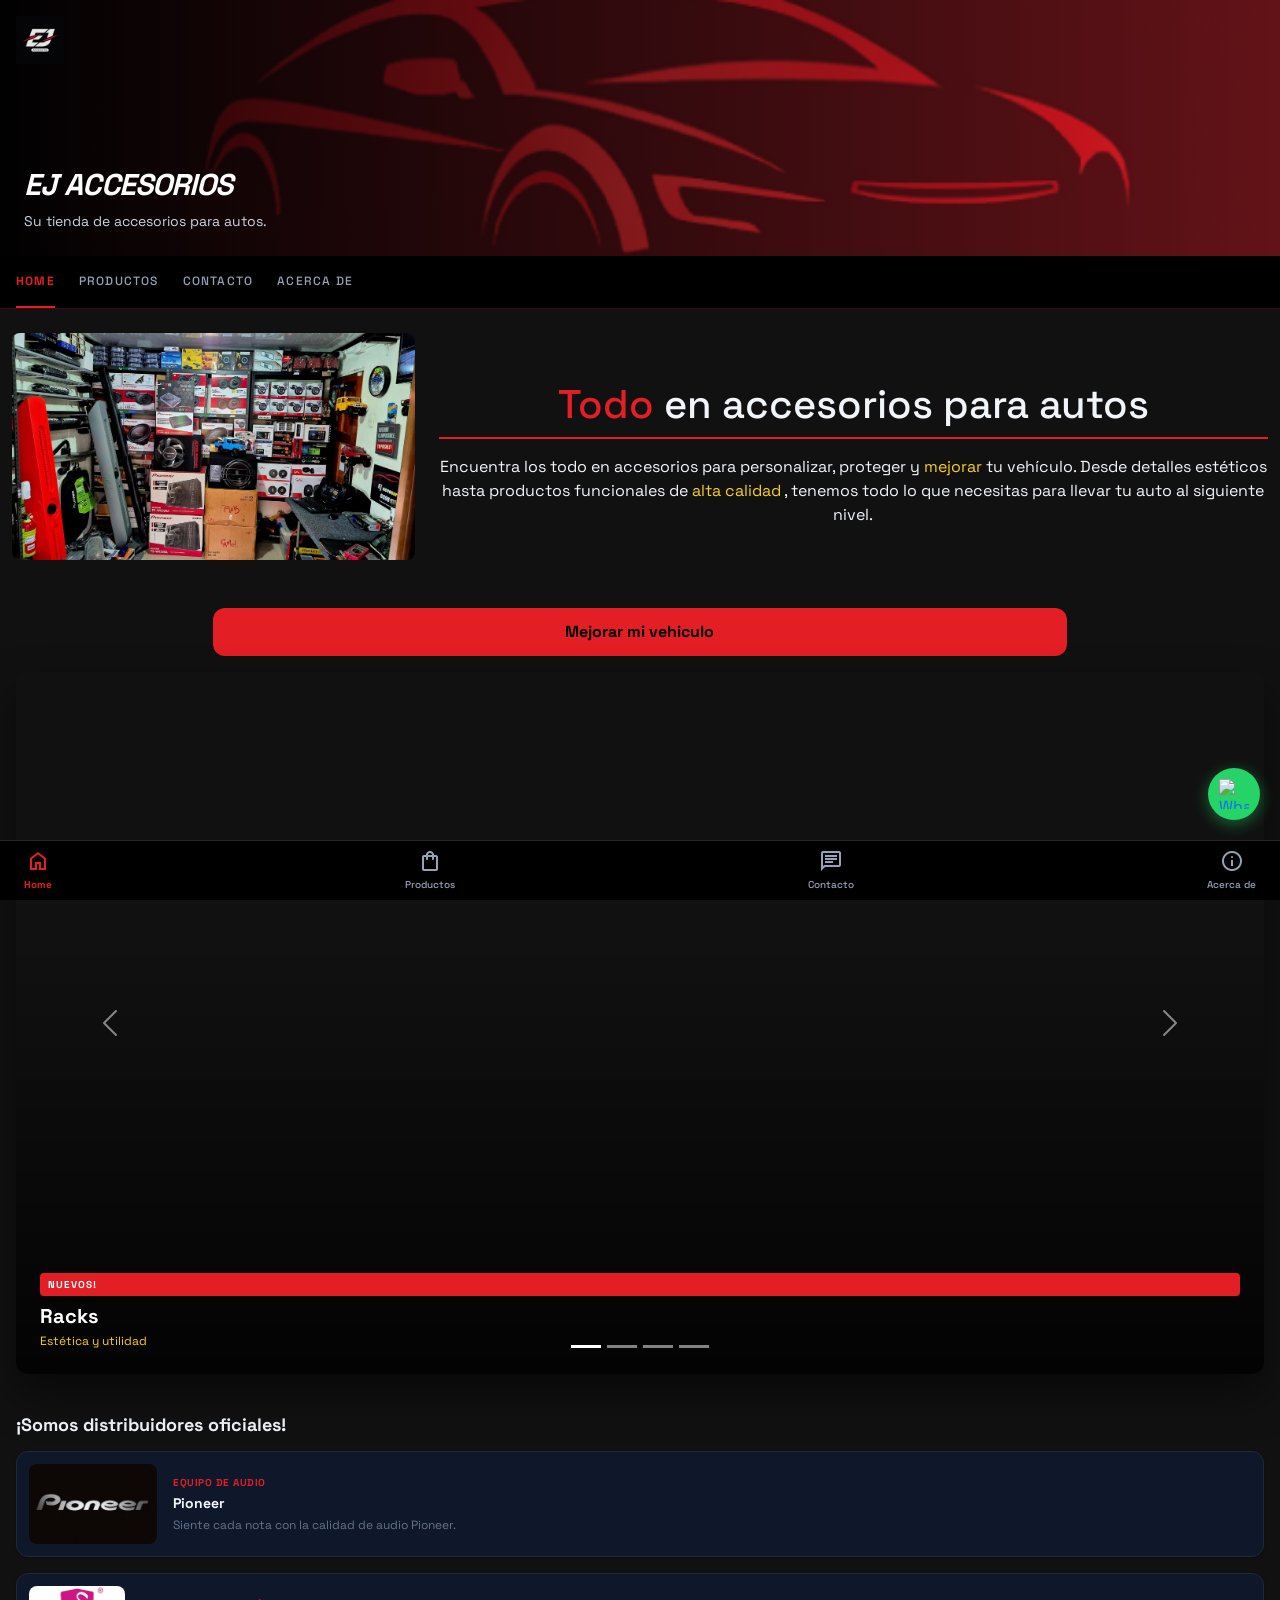
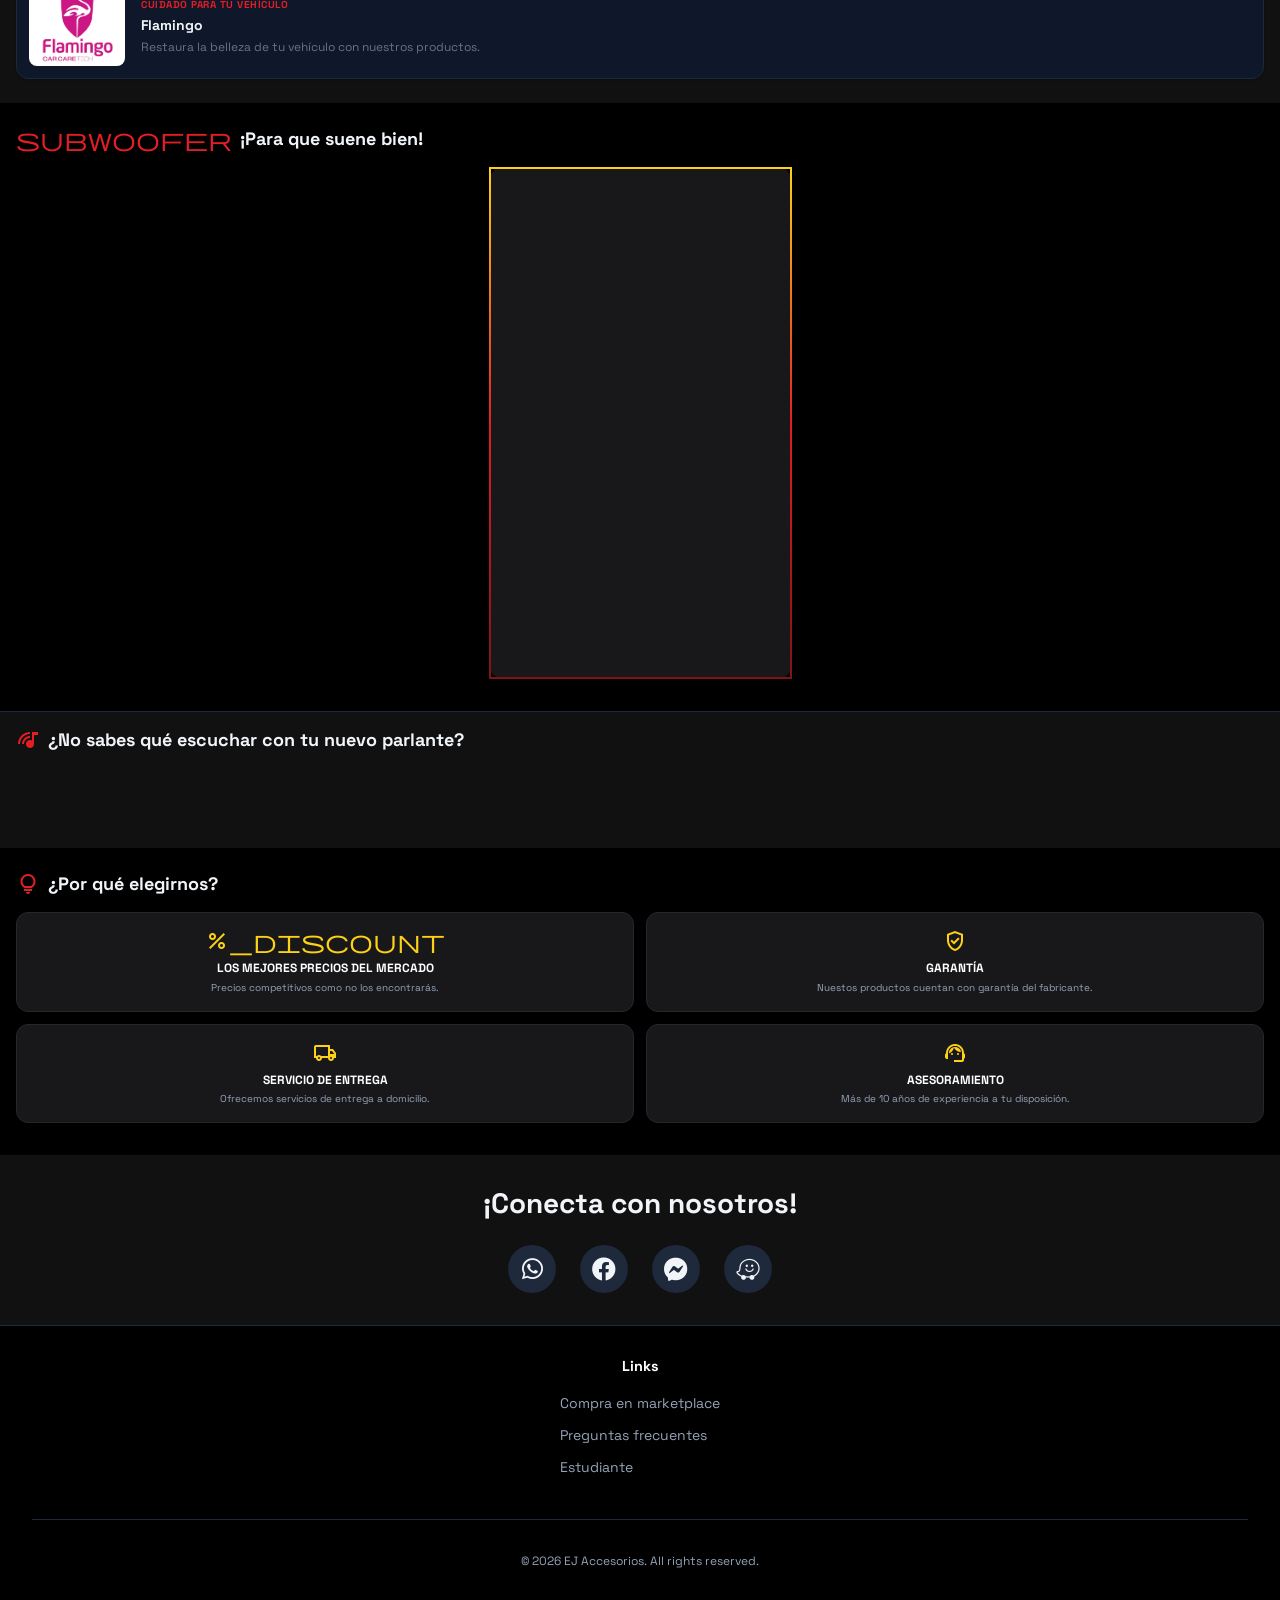
==== commit 93444c46: "casi cojmpleta seccion de musica" ====
--- a/index.html
+++ b/index.html
@@ -85,7 +85,7 @@
                 mi
                 vehiculo</button>
 
-          
+
 
 
         </div>
@@ -217,12 +217,43 @@
 
         <div class="info-grid d-flex justify-content-center align-items-center ">
             <div class="info-card video-card reelCard">
-                 <iframe src="https://www.facebook.com/plugins/video.php?height=476&href=https%3A%2F%2Fwww.facebook.com%2Festeban.jimenez.1422409%2Fvideos%2F4080139242296963%2F&show_text=false&width=267&t=0" width="267" height="476" style="border:none;overflow:hidden" scrolling="no" frameborder="0" allowfullscreen="true" allow="autoplay; clipboard-write; encrypted-media; picture-in-picture; web-share" allowFullScreen="true"></iframe>
-            </div>
-            
-
-        </div>
-    </section>
+                <iframe
+                    src="https://www.facebook.com/plugins/video.php?height=476&href=https%3A%2F%2Fwww.facebook.com%2Festeban.jimenez.1422409%2Fvideos%2F4080139242296963%2F&show_text=false&width=267&t=0"
+                    width="267" height="476" style="border:none;overflow:hidden" scrolling="no" frameborder="0"
+                    allowfullscreen="true"
+                    allow="autoplay; clipboard-write; encrypted-media; picture-in-picture; web-share"
+                    allowFullScreen="true"></iframe>
+            </div>
+
+
+        </div>
+    </section>
+
+    <!-- Parte de cancion -->
+
+
+    <section class="music-section">
+        <div class="info-header">
+            <span class="material-symbols-outlined">music_cast</span>
+            <h3 class="section-title"> ¿No sabes qué escuchar con tu nuevo parlante?</h3>
+        </div>
+
+        <div class="">
+
+
+        </div>
+
+
+    </section>
+
+
+
+
+
+
+
+
+
     <!-- Essential Info -->
     <section class="info-section">
         <div class="info-header">
--- a/styles.css
+++ b/styles.css
@@ -1,1000 +1,1088 @@
- 
-
-/* ---------- Google Fonts ---------- */
-@import url('https://fonts.googleapis.com/css2?family=Space+Grotesk:wght@300;400;500;600;700&display=swap');
-@import url('https://fonts.googleapis.com/css2?family=Material+Symbols+Outlined:opsz,wght,FILL,GRAD@20..48,100..700,0..1,-50..200&display=swap');
-
-/* ---------- Variables CSS ---------- */
-:root {
-  --primary:        #e31e24;
-  --dark-primary:  #7e1417;
-  --accent:         #fcd116;
-  --bg-light:       #111111;
-  --bg-dark:        #000000;
-  --zinc-900:       #18181b;
-  --zinc-800:       #27272a;
-  --text-muted:     #94a3b8;   /* slate-400 */
-  --text-subtle:    #64748b;   /* slate-500 */
-  --border-dark:    #1e293b;   /* slate-800 */
-  --font-main:      'Space Grotesk', sans-serif;
-}
-
-/* ---------- Base ---------- */
-*,
-*::before,
-*::after {
-  box-sizing: border-box;
-}
-
-body {
-  font-family: var(--font-main);
-  background-color: var(--bg-light);
-  color: #f1f5f9; /* slate-100 */
-  min-height: 100dvh;
-  display: flex;
-  flex-direction: column;
-}
-
-a {
-  text-decoration: none;
-}
-
-
-.Ej-accent{
-    color: var(--primary);
- }
-.Ej-accent1{
-    color: var(--accent);
- }
-
- .EJBtn{
-    background-color: var(--primary);
-    color: var(--bg-dark);
-    font-weight: 700;
-    border: none;
-    padding: 0.75rem 1.5rem;
-    border-radius: 0.75rem;
-  }
+ /* ---------- Google Fonts ---------- */
+ @import url('https://fonts.googleapis.com/css2?family=Space+Grotesk:wght@300;400;500;600;700&display=swap');
+ @import url('https://fonts.googleapis.com/css2?family=Material+Symbols+Outlined:opsz,wght,FILL,GRAD@20..48,100..700,0..1,-50..200&display=swap');
+
+ /* ---------- Variables CSS ---------- */
+ :root {
+   --primary: #e31e24;
+   --dark-primary: #7e1417;
+   --accent: #fcd116;
+   --bg-light: #111111;
+   --bg-dark: #000000;
+   --zinc-900: #18181b;
+   --zinc-800: #27272a;
+   --text-muted: #94a3b8;
+   /* slate-400 */
+   --text-subtle: #64748b;
+   /* slate-500 */
+   --border-dark: #1e293b;
+   /* slate-800 */
+   --font-main: 'Space Grotesk', sans-serif;
+ }
+
+ /* ---------- Base ---------- */
+ *,
+ *::before,
+ *::after {
+   box-sizing: border-box;
+ }
+
+ body {
+   font-family: var(--font-main);
+   background-color: var(--bg-light);
+   color: #f1f5f9;
+   /* slate-100 */
+   min-height: 100dvh;
+   display: flex;
+   flex-direction: column;
+ }
+
+ a {
+   text-decoration: none;
+ }
+
+
+ .Ej-accent {
+   color: var(--primary);
+ }
+
+ .Ej-accent1 {
+   color: var(--accent);
+ }
+
+ .EJBtn {
+   background-color: var(--primary);
+   color: var(--bg-dark);
+   font-weight: 700;
+   border: none;
+   padding: 0.75rem 1.5rem;
+   border-radius: 0.75rem;
+ }
 
  .EJBtn:hover {
-    background-color: #c41920;
-    color: var(--accent);
- }
-
- 
-
-/* =============================================
+   background-color: #c41920;
+   color: var(--accent);
+ }
+
+
+
+ /* =============================================
    HEADER
    ============================================= */
-.site-header {
-  position: relative;
-  height: 16rem;          /* h-64 */
-  width: 100%;
-  display: flex;
-  flex-direction: column;
-  justify-content: space-between;
-  overflow: hidden;
-}
-
-.header-bg {
-  position: absolute;
-  inset: 0;
-  background-image:
-    linear-gradient(to right, rgba(0,0,0,0.9), rgba(227,30,36,0.4)),
-    url('resources/images/EJ_Banner.png');
-  background-size: cover;
-  background-position: center;
-  z-index: 0;
-}
-
-.header-top {
-  position: relative;
-  z-index: 1;
-  display: flex;
-  align-items: center;
-  justify-content: space-between;
-  padding: 1rem;
-}
-
-.header-logo {
-  height: 3rem;
-  width: auto;
-}
-
-.header-menu-btn {
-  background: none;
-  border: none;
-  color: #fff;
-  padding: 0.5rem;
-  cursor: pointer;
-  line-height: 1;
-}
-
-.header-bottom {
-  position: relative;
-  z-index: 1;
-  padding: 1.5rem;
-}
-
-.header-title {
-  font-size: 1.875rem;   /* text-3xl */
-  font-weight: 700;
-  color: #fff;
-  line-height: 1.2;
-  font-style: italic;
-  text-transform: uppercase;
-  letter-spacing: -0.03em;
-  margin: 0;
-}
-
-.header-subtitle {
-  color: #cbd5e1;  /* slate-300 */
-  font-size: 0.875rem;
-  margin-top: 0.5rem;
-  margin-bottom: 0;
-}
-
-/* =============================================
+ .site-header {
+   position: relative;
+   height: 16rem;
+   /* h-64 */
+   width: 100%;
+   display: flex;
+   flex-direction: column;
+   justify-content: space-between;
+   overflow: hidden;
+ }
+
+ .header-bg {
+   position: absolute;
+   inset: 0;
+   background-image:
+     linear-gradient(to right, rgba(0, 0, 0, 0.9), rgba(227, 30, 36, 0.4)),
+     url('resources/images/EJ_Banner.png');
+   background-size: cover;
+   background-position: center;
+   z-index: 0;
+ }
+
+ .header-top {
+   position: relative;
+   z-index: 1;
+   display: flex;
+   align-items: center;
+   justify-content: space-between;
+   padding: 1rem;
+ }
+
+ .header-logo {
+   height: 3rem;
+   width: auto;
+ }
+
+ .header-menu-btn {
+   background: none;
+   border: none;
+   color: #fff;
+   padding: 0.5rem;
+   cursor: pointer;
+   line-height: 1;
+ }
+
+ .header-bottom {
+   position: relative;
+   z-index: 1;
+   padding: 1.5rem;
+ }
+
+ .header-title {
+   font-size: 1.875rem;
+   /* text-3xl */
+   font-weight: 700;
+   color: #fff;
+   line-height: 1.2;
+   font-style: italic;
+   text-transform: uppercase;
+   letter-spacing: -0.03em;
+   margin: 0;
+ }
+
+ .header-subtitle {
+   color: #cbd5e1;
+   /* slate-300 */
+   font-size: 0.875rem;
+   margin-top: 0.5rem;
+   margin-bottom: 0;
+ }
+
+ /* =============================================
    NAV
    ============================================= */
-.site-nav {
-  background-color: var(--bg-dark);
-  position: sticky;
-  top: 0;
-  z-index: 50;
-  border-bottom: 1px solid rgba(227, 30, 36, 0.3);
-}
-
-.nav-inner {
-  display: flex;
-  overflow-x: auto;
-  -ms-overflow-style: none;
-  scrollbar-width: none;
-  padding: 0 1rem;
-  gap: 1.5rem;
-}
-
-.nav-inner::-webkit-scrollbar {
-  display: none;
-}
-
-.nav-link {
-  display: flex;
-  flex-direction: column;
-  align-items: center;
-  padding: 1rem 0;
-  border-bottom: 2px solid transparent;
-  color: var(--text-muted);
-  font-weight: 500;
-  white-space: nowrap;
-  text-transform: uppercase;
-  font-size: 0.75rem;
-  letter-spacing: 0.1em;
-  transition: color 0.2s;
-}
-
-.nav-link:hover {
-  color: #fff;
-
-}
-
-.nav-link.active {
-  border-bottom-color: var(--primary);
-  color: var(--primary);
-  font-weight: 700;
-}
-
-
-
-/* =============================================
+ .site-nav {
+   background-color: var(--bg-dark);
+   position: sticky;
+   top: 0;
+   z-index: 50;
+   border-bottom: 1px solid rgba(227, 30, 36, 0.3);
+ }
+
+ .nav-inner {
+   display: flex;
+   overflow-x: auto;
+   -ms-overflow-style: none;
+   scrollbar-width: none;
+   padding: 0 1rem;
+   gap: 1.5rem;
+ }
+
+ .nav-inner::-webkit-scrollbar {
+   display: none;
+ }
+
+ .nav-link {
+   display: flex;
+   flex-direction: column;
+   align-items: center;
+   padding: 1rem 0;
+   border-bottom: 2px solid transparent;
+   color: var(--text-muted);
+   font-weight: 500;
+   white-space: nowrap;
+   text-transform: uppercase;
+   font-size: 0.75rem;
+   letter-spacing: 0.1em;
+   transition: color 0.2s;
+ }
+
+ .nav-link:hover {
+   color: #fff;
+
+ }
+
+ .nav-link.active {
+   border-bottom-color: var(--primary);
+   color: var(--primary);
+   font-weight: 700;
+ }
+
+
+
+ /* =============================================
    TITLE Section
    ============================================= */
 
 
-    .spacer {
-        height: 0.1rem;
-        background-color: var(--primary);
-    }
-
-
-
-/* =============================================
+ .spacer {
+   height: 0.1rem;
+   background-color: var(--primary);
+ }
+
+
+
+ /* =============================================
    HERO BANNER
    ============================================= */
-.hero-section {
-  padding: 1rem;
-}
-
-.hero-card {
-  position: relative;
-  border-radius: 0.75rem;
-  overflow: hidden;
-  aspect-ratio: 16 / 9;
-  box-shadow: 0 20px 40px rgba(0,0,0,0.5);
-}
-
-.hero-bg {
-  position: absolute;
-  inset: 0;
-  background-image: url('https://lh3.googleusercontent.com/aida-public/[base64]');
-  background-size: cover;
-  background-position: center;
-}
-
-.hero-overlay {
-  position: absolute;
-  inset: 0;
-  background: linear-gradient(to top, rgba(0,0,0,0.8) 0%, transparent 60%);
-  display: flex;
-  flex-direction: column;
-  justify-content: flex-end;
-  padding: 1.5rem;
-}
-
-.hero-badge {
-  display: inline-block;
-  background-color: var(--primary);
-  color: white;
-  font-size: 0.625rem;
-  font-weight: 700;
-  padding: 0.25rem 0.5rem;
-  border-radius: 0.25rem;
-  text-transform: uppercase;
-  letter-spacing: 0.1em;
-  margin-bottom: 0.5rem;
-}
-
-.hero-title {
-  font-size: 1.25rem;
-  font-weight: 700;
-  color: #fff;
-  margin: 0;
-}
-
-.hero-desc {
-  font-size: 0.75rem;
-  color: var(--accent);  /* slate-200 */
-  margin-top: 0.25rem;
-  margin-bottom: 0;
-}
-
-.hero-dots {
-  position: absolute;
-  bottom: 1rem;
-  right: 1rem;
-  display: flex;
-  gap: 0.5rem;
-  align-items: center;
-}
-
-.dot {
-  width: 0.5rem;
-  height: 0.5rem;
-  border-radius: 9999px;
-}
-
-.dot-active {
-  background-color: var(--primary);
-}
-
-.dot-inactive {
-  background-color: rgba(255,255,255,0.5);
-}
-
-/* =============================================
+ .hero-section {
+   padding: 1rem;
+ }
+
+ .hero-card {
+   position: relative;
+   border-radius: 0.75rem;
+   overflow: hidden;
+   aspect-ratio: 16 / 9;
+   box-shadow: 0 20px 40px rgba(0, 0, 0, 0.5);
+ }
+
+ .hero-bg {
+   position: absolute;
+   inset: 0;
+   background-image: url('https://lh3.googleusercontent.com/aida-public/[base64]');
+   background-size: cover;
+   background-position: center;
+ }
+
+ .hero-overlay {
+   position: absolute;
+   inset: 0;
+   background: linear-gradient(to top, rgba(0, 0, 0, 0.8) 0%, transparent 60%);
+   display: flex;
+   flex-direction: column;
+   justify-content: flex-end;
+   padding: 1.5rem;
+ }
+
+ .hero-badge {
+   display: inline-block;
+   background-color: var(--primary);
+   color: white;
+   font-size: 0.625rem;
+   font-weight: 700;
+   padding: 0.25rem 0.5rem;
+   border-radius: 0.25rem;
+   text-transform: uppercase;
+   letter-spacing: 0.1em;
+   margin-bottom: 0.5rem;
+ }
+
+ .hero-title {
+   font-size: 1.25rem;
+   font-weight: 700;
+   color: #fff;
+   margin: 0;
+ }
+
+ .hero-desc {
+   font-size: 0.75rem;
+   color: var(--accent);
+   /* slate-200 */
+   margin-top: 0.25rem;
+   margin-bottom: 0;
+ }
+
+ .hero-dots {
+   position: absolute;
+   bottom: 1rem;
+   right: 1rem;
+   display: flex;
+   gap: 0.5rem;
+   align-items: center;
+ }
+
+ .dot {
+   width: 0.5rem;
+   height: 0.5rem;
+   border-radius: 9999px;
+ }
+
+ .dot-active {
+   background-color: var(--primary);
+ }
+
+ .dot-inactive {
+   background-color: rgba(255, 255, 255, 0.5);
+ }
+
+ /* =============================================
    LATEST NEWS
    ============================================= */
-.news-section {
-  padding: 1.5rem 1rem;
-}
-
-.section-header {
-  display: flex;
-  align-items: center;
-  justify-content: space-between;
-  margin-bottom: 1rem;
-}
-
-.section-title {
-  font-size: 1.125rem;
-  font-weight: 700;
-  margin: 0;
-}
-
-.section-link {
-  color: var(--primary);
-  font-size: 0.875rem;
-  font-weight: 600;
-}
-
-.section-link:hover {
-  color: var(--primary);
-  opacity: 0.8;
-}
-
-.news-list {
-  display: flex;
-  flex-direction: column;
-  gap: 1rem;
-}
-
-.news-card {
-  display: flex;
-  gap: 1rem;
-  background-color: #0f172a;  /* slate-900 */
-  padding: 0.75rem;
-  border-radius: 0.75rem;
-  border: 1px solid var(--border-dark);
-  box-shadow: 0 1px 3px rgba(0,0,0,0.3);
-}
-
-.news-thumb {
-  width: 8rem;
-  height: 5rem;
-  border-radius: 0.5rem;
-  background-size: cover;
-  background-position: center;
-  flex-shrink: 0;
-}
-.flamingo{
-  width: 6rem;
-  height: 5rem;
- 
-}
-
-.news-body {
-  display: flex;
-  flex-direction: column;
-  justify-content: center;
-}
-
-.news-category {
-  font-size: 0.625rem;
-  color: var(--primary);
-  font-weight: 700;
-  text-transform: uppercase;
-  letter-spacing: 0.05em;
-  margin: 0;
-}
-
-.news-title {
-  font-weight: 700;
-  font-size: 0.875rem;
-  line-height: 1.3;
-  margin: 0.25rem 0 0;
-  color: #f1f5f9;
-}
-
-.news-excerpt {
-  font-size: 0.75rem;
-  color: var(--text-subtle);
-  margin-top: 0.25rem;
-  margin-bottom: 0;
-  display: -webkit-box;
-  -webkit-line-clamp: 2;
-  -webkit-box-orient: vertical;
-  overflow: hidden;
-}
-
-/* =============================================
+ .news-section {
+   padding: 1.5rem 1rem;
+ }
+
+ .section-header {
+   display: flex;
+   align-items: center;
+   justify-content: space-between;
+   margin-bottom: 1rem;
+ }
+
+ .section-title {
+   font-size: 1.125rem;
+   font-weight: 700;
+   margin: 0;
+ }
+
+ .section-link {
+   color: var(--primary);
+   font-size: 0.875rem;
+   font-weight: 600;
+ }
+
+ .section-link:hover {
+   color: var(--primary);
+   opacity: 0.8;
+ }
+
+ .news-list {
+   display: flex;
+   flex-direction: column;
+   gap: 1rem;
+ }
+
+ .news-card {
+   display: flex;
+   gap: 1rem;
+   background-color: #0f172a;
+   /* slate-900 */
+   padding: 0.75rem;
+   border-radius: 0.75rem;
+   border: 1px solid var(--border-dark);
+   box-shadow: 0 1px 3px rgba(0, 0, 0, 0.3);
+ }
+
+ .news-thumb {
+   width: 8rem;
+   height: 5rem;
+   border-radius: 0.5rem;
+   background-size: cover;
+   background-position: center;
+   flex-shrink: 0;
+ }
+
+ .flamingo {
+   width: 6rem;
+   height: 5rem;
+
+ }
+
+ .news-body {
+   display: flex;
+   flex-direction: column;
+   justify-content: center;
+ }
+
+ .news-category {
+   font-size: 0.625rem;
+   color: var(--primary);
+   font-weight: 700;
+   text-transform: uppercase;
+   letter-spacing: 0.05em;
+   margin: 0;
+ }
+
+ .news-title {
+   font-weight: 700;
+   font-size: 0.875rem;
+   line-height: 1.3;
+   margin: 0.25rem 0 0;
+   color: #f1f5f9;
+ }
+
+ .news-excerpt {
+   font-size: 0.75rem;
+   color: var(--text-subtle);
+   margin-top: 0.25rem;
+   margin-bottom: 0;
+   display: -webkit-box;
+   -webkit-line-clamp: 2;
+   -webkit-box-orient: vertical;
+   overflow: hidden;
+ }
+
+ /* =============================================
    ESSENTIAL INFO
    ============================================= */
-.info-section {
-  padding: 1.5rem 1rem 2rem;
-  background-color: var(--bg-dark);
-}
-
-.info-header {
-  display: flex;
-  align-items: center;
-  gap: 0.5rem;
-  margin-bottom: 1rem;
-}
-
-.info-header .material-symbols-outlined {
-  color: var(--primary);
-}
-
-.info-grid {
-  display: grid;
-  grid-template-columns: 1fr 1fr;
-  gap: 0.75rem;
-}
-
-.info-card {
-  background-color: var(--zinc-900);
-  padding: 1rem;
-  border-radius: 0.75rem;
-  border: 1px solid var(--zinc-800);
-  display: flex;
-  flex-direction: column;
-  align-items: center;
-  text-align: center;
-}
-
-.info-card .material-symbols-outlined {
-  color: var(--accent);
-  margin-bottom: 0.5rem;
-  font-size: 1.5rem;
-}
-
-.info-card-title {
-  font-weight: 700;
-  font-size: 0.75rem;
-  color: #fff;
-  text-transform: uppercase;
-  margin: 0;
-}
-
-.info-card-desc {
-  font-size: 0.625rem;
-  color: #94a3b8;
-  margin-top: 0.25rem;
-  margin-bottom: 0;
-}
-
-/* =============================================
+ .info-section {
+   padding: 1.5rem 1rem 2rem;
+   background-color: var(--bg-dark);
+ }
+
+ .info-header {
+   display: flex;
+   align-items: center;
+   gap: 0.5rem;
+   margin-bottom: 1rem;
+ }
+
+ .info-header .material-symbols-outlined {
+   color: var(--primary);
+ }
+
+ .info-grid {
+   display: grid;
+   grid-template-columns: 1fr 1fr;
+   gap: 0.75rem;
+ }
+
+ .info-card {
+   background-color: var(--zinc-900);
+   padding: 1rem;
+   border-radius: 0.75rem;
+   border: 1px solid var(--zinc-800);
+   display: flex;
+   flex-direction: column;
+   align-items: center;
+   text-align: center;
+ }
+
+ .info-card .material-symbols-outlined {
+   color: var(--accent);
+   margin-bottom: 0.5rem;
+   font-size: 1.5rem;
+ }
+
+ .info-card-title {
+   font-weight: 700;
+   font-size: 0.75rem;
+   color: #fff;
+   text-transform: uppercase;
+   margin: 0;
+ }
+
+ .info-card-desc {
+   font-size: 0.625rem;
+   color: #94a3b8;
+   margin-top: 0.25rem;
+   margin-bottom: 0;
+ }
+
+ /* =============================================
    Reel de facebook
    ============================================= */
 
-   .reelCard {
-
-    background-color: var(--zinc-900);
-  border: 2px solid ;
-  border-image:  linear-gradient( to bottom , var(--accent), var(--primary) , var(--dark-primary));
-  border-radius: 0.9rem;
-  border-image-slice: 1;
-
-
-   }
-
-
-
-/* =============================================
+ .reelCard {
+
+   background-color: var(--zinc-900);
+   border: 2px solid;
+   border-image: linear-gradient(to bottom, var(--accent), var(--primary), var(--dark-primary));
+   border-radius: 0.9rem;
+   border-image-slice: 1;
+
+
+ }
+
+
+ /* =============================================
+     Parte de musica
+     ============================================= */
+
+ .music-section {
+    padding: 1rem;
+   border-top: 1px solid var(--border-dark);
+   margin-bottom: 4rem;
+ }
+
+
+
+
+ /* =============================================
    SOCIAL
    ============================================= */
-.social-section {
-  padding: 2rem 1rem;
-}
-
-.social-title {
-  text-align: center;
-  font-weight: 700;
-  margin-bottom: 1.5rem;
-}
-
-.social-icons {
-  display: flex;
-  justify-content: center;
-  gap: 1.5rem;
-}
-
-.social-btn {
-  width: 3rem;
-  height: 3rem;
-  border-radius: 9999px;
-  background-color: #1e293b;  /* slate-800 */
-  display: flex;
-  align-items: center;
-  justify-content: center;
-  color: #f1f5f9;
-  transition: background-color 0.2s, color 0.2s;
-}
-
-.social-btn:hover {
-  background-color: var(--primary);
-  color: #fff;
-}
-
-.social-btn-primary {
-  background-color: var(--primary);
-  color: var(--bg-dark);
-  box-shadow: 0 4px 20px rgba(227, 30, 36, 0.3);
-}
-
-.social-btn-primary:hover {
-  background-color: #c41920;
-  color: #fff;
-}
-
-/* =============================================
+ .social-section {
+   padding: 2rem 1rem;
+ }
+
+ .social-title {
+   text-align: center;
+   font-weight: 700;
+   margin-bottom: 1.5rem;
+ }
+
+ .social-icons {
+   display: flex;
+   justify-content: center;
+   gap: 1.5rem;
+ }
+
+ .social-btn {
+   width: 3rem;
+   height: 3rem;
+   border-radius: 9999px;
+   background-color: #1e293b;
+   /* slate-800 */
+   display: flex;
+   align-items: center;
+   justify-content: center;
+   color: #f1f5f9;
+   transition: background-color 0.2s, color 0.2s;
+ }
+
+ .social-btn:hover {
+   background-color: var(--primary);
+   color: #fff;
+ }
+
+ .social-btn-primary {
+   background-color: var(--primary);
+   color: var(--bg-dark);
+   box-shadow: 0 4px 20px rgba(227, 30, 36, 0.3);
+ }
+
+ .social-btn-primary:hover {
+   background-color: #c41920;
+   color: #fff;
+ }
+
+ /* =============================================
    FOOTER
    ============================================= */
-.site-footer {
-  background-color: var(--bg-dark);
-  color: var(--text-muted);
-  padding: 2rem;
-  border-top: 1px solid var(--border-dark);
-  margin-bottom: 4rem; /* espacio para el nav bottom */
-}
-
-.footer-grid {
-  display: grid;
-  grid-template-columns: 1fr 1fr;
-  gap: 2rem;
-  margin-bottom: 2rem;
-}
-
-.footer-col h4 {
-  color: #fff;
-  font-weight: 700;
-  margin-bottom: 1rem;
-  font-size: 0.9rem;
-}
-
-.footer-col ul {
-  list-style: none;
-  padding: 0;
-  margin: 0;
-}
-
-.footer-col ul li {
-  margin-bottom: 0.5rem;
-}
-
-.footer-col ul li a {
-  color: var(--text-muted);
-  font-size: 0.875rem;
-  transition: color 0.2s;
-}
-
-.footer-col ul li a:hover {
-  color: var(--primary);
-}
-
-.footer-bottom {
-  padding-top: 2rem;
-  border-top: 1px solid var(--border-dark);
-  text-align: center;
-  font-size: 0.75rem;
-}
-
-/* =============================================
+ .site-footer {
+   background-color: var(--bg-dark);
+   color: var(--text-muted);
+   padding: 2rem;
+   border-top: 1px solid var(--border-dark);
+   margin-bottom: 4rem;
+
+ }
+
+ .footer-grid {
+   display: grid;
+   grid-template-columns: 1fr 1fr;
+   gap: 2rem;
+   margin-bottom: 2rem;
+ }
+
+ .footer-col h4 {
+   color: #fff;
+   font-weight: 700;
+   margin-bottom: 1rem;
+   font-size: 0.9rem;
+ }
+
+ .footer-col ul {
+   list-style: none;
+   padding: 0;
+   margin: 0;
+ }
+
+ .footer-col ul li {
+   margin-bottom: 0.5rem;
+ }
+
+ .footer-col ul li a {
+   color: var(--text-muted);
+   font-size: 0.875rem;
+   transition: color 0.2s;
+ }
+
+ .footer-col ul li a:hover {
+   color: var(--primary);
+ }
+
+ .footer-bottom {
+   padding-top: 2rem;
+   border-top: 1px solid var(--border-dark);
+   text-align: center;
+   font-size: 0.75rem;
+ }
+
+ /* =============================================
    BOTTOM NAV
    ============================================= */
-.bottom-nav {
-  position: fixed;
-  bottom: 0;
-  left: 0;
-  right: 0;
-  background-color: rgba(0,0,0,0.95);
-  backdrop-filter: blur(12px);
-  -webkit-backdrop-filter: blur(12px);
-  border-top: 1px solid var(--zinc-800);
-  padding: 0.5rem 1.5rem;
-  display: flex;
-  justify-content: space-between;
-  align-items: center;
-  z-index: 100;
-}
-
-.bottom-nav-link {
-  display: flex;
-  flex-direction: column;
-  align-items: center;
-  gap: 0.25rem;
-  color: var(--text-muted);
-  transition: color 0.2s;
-}
-
-.bottom-nav-link:hover {
-  color: #fff;
-}
-
-.bottom-nav-link.active {
-  color: var(--primary);
-}
-
-.bottom-nav-label {
-  font-size: 0.625rem;
-  font-weight: 500;
-}
-
-.bottom-nav-link.active .bottom-nav-label {
-  font-weight: 700;
-}
-
-/* =============================================
+ .bottom-nav {
+   position: fixed;
+   bottom: 0;
+   left: 0;
+   right: 0;
+   background-color: rgba(0, 0, 0, 0.95);
+   backdrop-filter: blur(12px);
+   -webkit-backdrop-filter: blur(12px);
+   border-top: 1px solid var(--zinc-800);
+   padding: 0.5rem 1.5rem;
+   display: flex;
+   justify-content: space-between;
+   align-items: center;
+   z-index: 100;
+ }
+
+ .bottom-nav-link {
+   display: flex;
+   flex-direction: column;
+   align-items: center;
+   gap: 0.25rem;
+   color: var(--text-muted);
+   transition: color 0.2s;
+ }
+
+ .bottom-nav-link:hover {
+   color: #fff;
+ }
+
+ .bottom-nav-link.active {
+   color: var(--primary);
+ }
+
+ .bottom-nav-label {
+   font-size: 0.625rem;
+   font-weight: 500;
+ }
+
+ .bottom-nav-link.active .bottom-nav-label {
+   font-weight: 700;
+ }
+
+ /* =============================================
    MATERIAL SYMBOLS helper
    ============================================= */
-.material-symbols-outlined {
-  font-family: 'Material Symbols Outlined';
-  font-weight: normal;
-  font-style: normal;
-  font-size: 1.5rem;
-  line-height: 1;
-  letter-spacing: normal;
-  text-transform: none;
-  display: inline-block;
-  white-space: nowrap;
-  word-wrap: normal;
-  direction: ltr;
-  -webkit-font-smoothing: antialiased;
-}
-/* Iconos de font awesome */
-
-.fab {
- font-size: 1.5rem;
-
-}
-
-/* WhatsApp boton flotante */
-.whatsapp-fab {
-  position: fixed;
-  bottom: 5rem;        
-  right: 1.25rem;
-  width: 3.25rem;
-  height: 3.25rem;
-  border-radius: 9999px;
-  background-color: #25d366;
-  display: flex;
-  align-items: center;
-  justify-content: center;
-  box-shadow: 0 4px 16px rgba(37, 211, 102, 0.45);
-  z-index: 99;
-  transition: transform 0.2s, box-shadow 0.2s;
-}
-
-.whatsapp-fab img {
-  width: 1.875rem;
-  height: 1.875rem;
-}
-
-.whatsapp-fab:hover {
-  transform: scale(1.1);
-  box-shadow: 0 6px 24px rgba(37, 211, 102, 0.6);
-}
-
-
-/* Seccion de banners */
-
-.FAQ-Banner {
-    background-color: var(--dark-primary);
-    color: white;
-    padding: 1rem;
-    border-radius: 0.75rem;
-    border: 1px solid var(--primary);
-}
-
- 
-    /*   Tarjeta   */
-    .form-card {
-      background: var(--zinc-900);
-      border: 1px solid var(--border-dark);
-      border-radius: 0.75rem;
-      max-width: 640px;
-      width: 100%;
-      overflow: hidden;
-      box-shadow: 0 20px 60px rgba(0,0,0,0.6);
-    }
- 
-    /*   Header   */
-    .form-header {
-      background-color: var(--bg-dark);
-      border-bottom: 3px solid var(--primary);
-      padding: 2rem 2rem 1.6rem;
-    }
- 
-    .form-header .eyebrow {
-      font-size: 0.65rem;
-      font-weight: 700;
-      letter-spacing: 0.2em;
-      text-transform: uppercase;
-      color: var(--accent);
-      margin-bottom: 0.4rem;
-    }
- 
-    .form-header h1 {
-      font-size: 1.75rem;
-      font-weight: 700;
-      color: #fff;
-      text-transform: uppercase;
-      letter-spacing: -0.02em;
-      font-style: italic;
-      line-height: 1.1;
-      margin: 0;
-    }
- 
-    .form-header p {
-      color: var(--text-muted);
-      font-size: 0.82rem;
-      margin-top: 0.4rem;
-      margin-bottom: 0;
-    }
- 
-    /*   Cuerpo   */
-    .form-body { padding: 1.75rem 2rem 2rem; }
- 
-    /*   Separadores de sección   */
-    .section-label {
-      font-size: 0.62rem;
-      font-weight: 700;
-      letter-spacing: 0.18em;
-      text-transform: uppercase;
-      color: var(--primary);
-      border-top: 1px solid var(--border-dark);
-      padding-top: 1.3rem;
-      margin-top: 1.5rem;
-      margin-bottom: 1.1rem;
-    }
-    .section-label:first-child { border-top: none; padding-top: 0; margin-top: 0; }
- 
-    /*   Labels   */
-    .form-label {
-      font-size: 0.78rem;
-      font-weight: 600;
-      letter-spacing: 0.03em;
-      color: #cbd5e1;
-      margin-bottom: 0.35rem;
-    }
- 
-    /*   Inputs   */
-    .form-control, .form-select {
-      border: 1px solid var(--zinc-800);
-      border-radius: 0.5rem;
-      background: var(--bg-dark);
-      color: #f1f5f9;
-      font-family: var(--font-main);
-      font-size: 0.88rem;
-      padding: 0.6rem 0.85rem;
-      transition: border-color 0.2s, box-shadow 0.2s;
-    }
- 
-    .form-control::placeholder { color: var(--text-subtle); }
- 
-    .form-control:focus, .form-select:focus {
-      border-color: var(--primary);
-      box-shadow: 0 0 0 3px rgba(227,30,36,0.18);
-      outline: none;
-      background: var(--bg-dark);
-      color: #f1f5f9;
-    }
- 
-    input[type="date"]::-webkit-calendar-picker-indicator {
-      filter: invert(1);
-      opacity: 0.5;
-      cursor: pointer;
-    }
- 
-    .form-text {
-      font-size: 0.73rem;
-      color: var(--text-subtle);
-      margin-top: 0.3rem;
-    }
- 
-    /*   Range   */
-    .form-range { accent-color: var(--primary); width: 100%; }
- 
-    .range-labels {
-      display: flex;
-      justify-content: space-between;
-      font-size: 0.68rem;
-      color: var(--text-subtle);
-      margin-top: 0.2rem;
-    }
- 
-    .range-value-display {
-      display: inline-block;
-      background: var(--primary);
-      color: #fff;
-      font-size: 0.74rem;
-      font-weight: 700;
-      padding: 0.2rem 0.7rem;
-      border-radius: 0.35rem;
-      margin-top: 0.5rem;
-    }
- 
-    /*   Radio (género)   */
-    .gender-grid {
-      display: grid;
-      grid-template-columns: repeat(3, 1fr);
-      gap: 0.5rem;
-    }
- 
-    .gender-option input[type="radio"] { display: none; }
- 
-    .gender-option label {
-      display: block;
-      text-align: center;
-      border: 1px solid var(--zinc-800);
-      border-radius: 0.5rem;
-      padding: 0.5rem 0.3rem;
-      font-size: 0.8rem;
-      font-weight: 500;
-      cursor: pointer;
-      transition: all 0.15s;
-      color: var(--text-muted);
-      background: var(--bg-dark);
-    }
- 
-    .gender-option input[type="radio"]:checked + label {
-      border-color: var(--primary);
-      background: var(--dark-primary);
-      color: #fff;
-    }
- 
-    .gender-option label:hover { border-color: var(--primary); color: #fff; }
- 
-    /*   Edad badge   */
-    .edad-badge {
-      display: inline-flex;
-      align-items: center;
-      background: rgba(227,30,36,0.1);
-      border: 1px solid rgba(227,30,36,0.35);
-      border-radius: 0.5rem;
-      padding: 0.35rem 0.75rem;
-      font-size: 0.8rem;
-      color: var(--primary);
-      font-weight: 600;
-      min-height: 2.4rem;
-    }
- 
-    /*   Dropdown multiselect   */
-    .multiselect-wrapper { position: relative; }
- 
-    .multiselect-trigger {
-      display: flex;
-      align-items: center;
-      justify-content: space-between;
-      border: 1px solid var(--zinc-800);
-      border-radius: 0.5rem;
-      background: var(--bg-dark);
-      padding: 0.6rem 0.85rem;
-      cursor: pointer;
-      font-size: 0.88rem;
-      color: var(--text-subtle);
-      user-select: none;
-      transition: border-color 0.2s, box-shadow 0.2s;
-      min-height: 2.5rem;
-    }
- 
-    .multiselect-trigger:hover,
-    .multiselect-trigger.open { border-color: var(--primary); }
- 
-    .multiselect-trigger.open {
-      box-shadow: 0 0 0 3px rgba(227,30,36,0.18);
-    }
- 
-    .multiselect-trigger .arrow {
-      font-size: 0.65rem;
-      color: var(--text-subtle);
-      transition: transform 0.2s;
-      flex-shrink: 0;
-      margin-left: 0.5rem;
-    }
- 
-    .multiselect-trigger.open .arrow { transform: rotate(180deg); }
- 
-    .multiselect-dropdown {
-      display: none;
-      position: absolute;
-      top: calc(100% + 4px);
-      left: 0; right: 0;
-      background: var(--zinc-900);
-      border: 1px solid var(--border-dark);
-      border-radius: 0.5rem;
-      box-shadow: 0 12px 32px rgba(0,0,0,0.6);
-      z-index: 400;
-      overflow: hidden;
-    }
- 
-    .multiselect-dropdown.open { display: block; }
- 
-    .multiselect-option {
-      display: flex;
-      align-items: center;
-      gap: 0.65rem;
-      padding: 0.6rem 0.85rem;
-      font-size: 0.83rem;
-      cursor: pointer;
-      color: var(--text-muted);
-      transition: background 0.12s;
-      border-bottom: 1px solid var(--border-dark);
-    }
- 
-    .multiselect-option:last-child { border-bottom: none; }
-    .multiselect-option:hover { background: var(--zinc-800); color: #fff; }
- 
-    .multiselect-option.selected {
-      color: #fff;
-      font-weight: 600;
-      background: rgba(227,30,36,0.1);
-    }
- 
-    .opt-check {
-      width: 15px; height: 15px;
-      border: 1.5px solid var(--zinc-800);
-      border-radius: 3px;
-      flex-shrink: 0;
-      transition: all 0.15s;
-      background: transparent;
-    }
- 
-    .multiselect-option.selected .opt-check {
-      background: var(--primary);
-      border-color: var(--primary);
-      background-image: url("data:image/svg+xml,%3Csvg viewBox='0 0 10 8' fill='none' xmlns='http://www.w3.org/2000/svg'%3E%3Cpath d='M1 4l3 3 5-6' stroke='%23fff' stroke-width='1.5' stroke-linecap='round' stroke-linejoin='round'/%3E%3C/svg%3E");
-      background-repeat: no-repeat;
-      background-position: center;
-      background-size: 9px;
-    }
- 
-    /*   Chips   */
-    .chips-container {
-      display: flex;
-      flex-wrap: wrap;
-      gap: 0.35rem;
-      margin-top: 0.5rem;
-    }
- 
-    .chip {
-      display: inline-flex;
-      align-items: center;
-      gap: 0.3rem;
-      background: var(--dark-primary);
-      border: 1px solid var(--primary);
-      color: #fff;
-      font-size: 0.72rem;
-      font-weight: 600;
-      padding: 0.22rem 0.5rem 0.22rem 0.65rem;
-      border-radius: 100px;
-      animation: chipIn 0.15s ease;
-    }
- 
-    @keyframes chipIn {
-      from { opacity: 0; transform: scale(0.8); }
-      to   { opacity: 1; transform: scale(1); }
-    }
- 
-    .chip-remove {
-      background: none;
-      border: none;
-      color: rgba(255,255,255,0.55);
-      cursor: pointer;
-      font-size: 0.85rem;
-      line-height: 1;
-      padding: 0;
-      display: flex;
-      align-items: center;
-      transition: color 0.12s;
-    }
- 
-    .chip-remove:hover { color: var(--accent); }
- 
-    /*   Submit   */
-    .btn-submit {
-      background-color: var(--primary);
-      color: #fff;
-      border: none;
-      border-radius: 0.75rem;
-      padding: 0.8rem 2rem;
-      font-family: var(--font-main);
-      font-size: 0.85rem;
-      font-weight: 700;
-      letter-spacing: 0.06em;
-      text-transform: uppercase;
-      cursor: pointer;
-      transition: background-color 0.2s, color 0.2s, transform 0.1s;
-      width: 100%;
-      margin-top: 1.8rem;
-    }
- 
-    .btn-submit:hover { background-color: #c41920; color: var(--accent); }
-    .btn-submit:active { transform: translateY(1px); }
- 
-    /*   Validación   */
-    .invalid-feedback { font-size: 0.73rem; color: #f87171; }
-    .was-validated .form-control:invalid { border-color: #f87171 !important; }
-
-
-    .grado-acad-dd {
-      margin-bottom: 0rem;
-    }
-
-
-/* mapa */
-
-.distanciaInfo {
+ .material-symbols-outlined {
+   font-family: 'Material Symbols Outlined';
+   font-weight: normal;
+   font-style: normal;
+   font-size: 1.5rem;
+   line-height: 1;
+   letter-spacing: normal;
+   text-transform: none;
+   display: inline-block;
+   white-space: nowrap;
+   word-wrap: normal;
+   direction: ltr;
+   -webkit-font-smoothing: antialiased;
+ }
+
+ /* Iconos de font awesome */
+
+ .fab {
+   font-size: 1.5rem;
+
+ }
+
+ /* WhatsApp boton flotante */
+ .whatsapp-fab {
+   position: fixed;
+   bottom: 5rem;
+   right: 1.25rem;
+   width: 3.25rem;
+   height: 3.25rem;
+   border-radius: 9999px;
+   background-color: #25d366;
+   display: flex;
+   align-items: center;
+   justify-content: center;
+   box-shadow: 0 4px 16px rgba(37, 211, 102, 0.45);
+   z-index: 99;
+   transition: transform 0.2s, box-shadow 0.2s;
+ }
+
+ .whatsapp-fab img {
+   width: 1.875rem;
+   height: 1.875rem;
+ }
+
+ .whatsapp-fab:hover {
+   transform: scale(1.1);
+   box-shadow: 0 6px 24px rgba(37, 211, 102, 0.6);
+ }
+
+
+ /* Seccion de banners */
+
+ .FAQ-Banner {
+   background-color: var(--dark-primary);
+   color: white;
+   padding: 1rem;
+   border-radius: 0.75rem;
+   border: 1px solid var(--primary);
+ }
+
+
+ /* parte de audio  */
+ audio {
+   filter: sepia(100%) hue-rotate(360deg) saturate(300%);
+ }
+
+
+
+
+ /*   Tarjeta   */
+ .form-card {
+   background: var(--zinc-900);
+   border: 1px solid var(--border-dark);
+   border-radius: 0.75rem;
+   max-width: 640px;
+   width: 100%;
+   overflow: hidden;
+   box-shadow: 0 20px 60px rgba(0, 0, 0, 0.6);
+ }
+
+ /*   Header   */
+ .form-header {
+   background-color: var(--bg-dark);
+   border-bottom: 3px solid var(--primary);
+   padding: 2rem 2rem 1.6rem;
+ }
+
+ .form-header .eyebrow {
+   font-size: 0.65rem;
+   font-weight: 700;
+   letter-spacing: 0.2em;
+   text-transform: uppercase;
+   color: var(--accent);
+   margin-bottom: 0.4rem;
+ }
+
+ .form-header h1 {
+   font-size: 1.75rem;
+   font-weight: 700;
+   color: #fff;
+   text-transform: uppercase;
+   letter-spacing: -0.02em;
+   font-style: italic;
+   line-height: 1.1;
+   margin: 0;
+ }
+
+ .form-header p {
+   color: var(--text-muted);
+   font-size: 0.82rem;
+   margin-top: 0.4rem;
+   margin-bottom: 0;
+ }
+
+ /*   Cuerpo   */
+ .form-body {
+   padding: 1.75rem 2rem 2rem;
+ }
+
+ /*   Separadores de sección   */
+ .section-label {
+   font-size: 0.62rem;
+   font-weight: 700;
+   letter-spacing: 0.18em;
+   text-transform: uppercase;
+   color: var(--primary);
+   border-top: 1px solid var(--border-dark);
+   padding-top: 1.3rem;
+   margin-top: 1.5rem;
+   margin-bottom: 1.1rem;
+ }
+
+ .section-label:first-child {
+   border-top: none;
+   padding-top: 0;
+   margin-top: 0;
+ }
+
+ /*   Labels   */
+ .form-label {
+   font-size: 0.78rem;
+   font-weight: 600;
+   letter-spacing: 0.03em;
+   color: #cbd5e1;
+   margin-bottom: 0.35rem;
+ }
+
+ /*   Inputs   */
+ .form-control,
+ .form-select {
+   border: 1px solid var(--zinc-800);
+   border-radius: 0.5rem;
+   background: var(--bg-dark);
+   color: #f1f5f9;
+   font-family: var(--font-main);
+   font-size: 0.88rem;
+   padding: 0.6rem 0.85rem;
+   transition: border-color 0.2s, box-shadow 0.2s;
+ }
+
+ .form-control::placeholder {
+   color: var(--text-subtle);
+ }
+
+ .form-control:focus,
+ .form-select:focus {
+   border-color: var(--primary);
+   box-shadow: 0 0 0 3px rgba(227, 30, 36, 0.18);
+   outline: none;
+   background: var(--bg-dark);
+   color: #f1f5f9;
+ }
+
+ input[type="date"]::-webkit-calendar-picker-indicator {
+   filter: invert(1);
+   opacity: 0.5;
+   cursor: pointer;
+ }
+
+ .form-text {
+   font-size: 0.73rem;
+   color: var(--text-subtle);
+   margin-top: 0.3rem;
+ }
+
+ /*   Range   */
+ .form-range {
+   accent-color: var(--primary);
+   width: 100%;
+ }
+
+ .range-labels {
+   display: flex;
+   justify-content: space-between;
+   font-size: 0.68rem;
+   color: var(--text-subtle);
+   margin-top: 0.2rem;
+ }
+
+ .range-value-display {
+   display: inline-block;
+   background: var(--primary);
+   color: #fff;
+   font-size: 0.74rem;
+   font-weight: 700;
+   padding: 0.2rem 0.7rem;
+   border-radius: 0.35rem;
+   margin-top: 0.5rem;
+ }
+
+ /*   Radio (género)   */
+ .gender-grid {
+   display: grid;
+   grid-template-columns: repeat(3, 1fr);
+   gap: 0.5rem;
+ }
+
+ .gender-option input[type="radio"] {
+   display: none;
+ }
+
+ .gender-option label {
+   display: block;
+   text-align: center;
+   border: 1px solid var(--zinc-800);
+   border-radius: 0.5rem;
+   padding: 0.5rem 0.3rem;
+   font-size: 0.8rem;
+   font-weight: 500;
+   cursor: pointer;
+   transition: all 0.15s;
+   color: var(--text-muted);
+   background: var(--bg-dark);
+ }
+
+ .gender-option input[type="radio"]:checked+label {
+   border-color: var(--primary);
+   background: var(--dark-primary);
+   color: #fff;
+ }
+
+ .gender-option label:hover {
+   border-color: var(--primary);
+   color: #fff;
+ }
+
+ /*   Edad badge   */
+ .edad-badge {
+   display: inline-flex;
+   align-items: center;
+   background: rgba(227, 30, 36, 0.1);
+   border: 1px solid rgba(227, 30, 36, 0.35);
+   border-radius: 0.5rem;
+   padding: 0.35rem 0.75rem;
+   font-size: 0.8rem;
+   color: var(--primary);
+   font-weight: 600;
+   min-height: 2.4rem;
+ }
+
+ /*   Dropdown multiselect   */
+ .multiselect-wrapper {
+   position: relative;
+ }
+
+ .multiselect-trigger {
+   display: flex;
+   align-items: center;
+   justify-content: space-between;
+   border: 1px solid var(--zinc-800);
+   border-radius: 0.5rem;
+   background: var(--bg-dark);
+   padding: 0.6rem 0.85rem;
+   cursor: pointer;
+   font-size: 0.88rem;
+   color: var(--text-subtle);
+   user-select: none;
+   transition: border-color 0.2s, box-shadow 0.2s;
+   min-height: 2.5rem;
+ }
+
+ .multiselect-trigger:hover,
+ .multiselect-trigger.open {
+   border-color: var(--primary);
+ }
+
+ .multiselect-trigger.open {
+   box-shadow: 0 0 0 3px rgba(227, 30, 36, 0.18);
+ }
+
+ .multiselect-trigger .arrow {
+   font-size: 0.65rem;
+   color: var(--text-subtle);
+   transition: transform 0.2s;
+   flex-shrink: 0;
+   margin-left: 0.5rem;
+ }
+
+ .multiselect-trigger.open .arrow {
+   transform: rotate(180deg);
+ }
+
+ .multiselect-dropdown {
+   display: none;
+   position: absolute;
+   top: calc(100% + 4px);
+   left: 0;
+   right: 0;
+   background: var(--zinc-900);
+   border: 1px solid var(--border-dark);
+   border-radius: 0.5rem;
+   box-shadow: 0 12px 32px rgba(0, 0, 0, 0.6);
+   z-index: 400;
+   overflow: hidden;
+ }
+
+ .multiselect-dropdown.open {
+   display: block;
+ }
+
+ .multiselect-option {
+   display: flex;
+   align-items: center;
+   gap: 0.65rem;
+   padding: 0.6rem 0.85rem;
+   font-size: 0.83rem;
+   cursor: pointer;
+   color: var(--text-muted);
+   transition: background 0.12s;
+   border-bottom: 1px solid var(--border-dark);
+ }
+
+ .multiselect-option:last-child {
+   border-bottom: none;
+ }
+
+ .multiselect-option:hover {
+   background: var(--zinc-800);
+   color: #fff;
+ }
+
+ .multiselect-option.selected {
+   color: #fff;
+   font-weight: 600;
+   background: rgba(227, 30, 36, 0.1);
+ }
+
+ .opt-check {
+   width: 15px;
+   height: 15px;
+   border: 1.5px solid var(--zinc-800);
+   border-radius: 3px;
+   flex-shrink: 0;
+   transition: all 0.15s;
+   background: transparent;
+ }
+
+ .multiselect-option.selected .opt-check {
+   background: var(--primary);
+   border-color: var(--primary);
+   background-image: url("data:image/svg+xml,%3Csvg viewBox='0 0 10 8' fill='none' xmlns='http://www.w3.org/2000/svg'%3E%3Cpath d='M1 4l3 3 5-6' stroke='%23fff' stroke-width='1.5' stroke-linecap='round' stroke-linejoin='round'/%3E%3C/svg%3E");
+   background-repeat: no-repeat;
+   background-position: center;
+   background-size: 9px;
+ }
+
+ /*   Chips   */
+ .chips-container {
+   display: flex;
+   flex-wrap: wrap;
+   gap: 0.35rem;
+   margin-top: 0.5rem;
+ }
+
+ .chip {
+   display: inline-flex;
+   align-items: center;
+   gap: 0.3rem;
+   background: var(--dark-primary);
+   border: 1px solid var(--primary);
+   color: #fff;
+   font-size: 0.72rem;
+   font-weight: 600;
+   padding: 0.22rem 0.5rem 0.22rem 0.65rem;
+   border-radius: 100px;
+   animation: chipIn 0.15s ease;
+ }
+
+ @keyframes chipIn {
+   from {
+     opacity: 0;
+     transform: scale(0.8);
+   }
+
+   to {
+     opacity: 1;
+     transform: scale(1);
+   }
+ }
+
+ .chip-remove {
+   background: none;
+   border: none;
+   color: rgba(255, 255, 255, 0.55);
+   cursor: pointer;
+   font-size: 0.85rem;
+   line-height: 1;
+   padding: 0;
+   display: flex;
+   align-items: center;
+   transition: color 0.12s;
+ }
+
+ .chip-remove:hover {
+   color: var(--accent);
+ }
+
+ /*   Submit   */
+ .btn-submit {
+   background-color: var(--primary);
+   color: #fff;
+   border: none;
+   border-radius: 0.75rem;
+   padding: 0.8rem 2rem;
+   font-family: var(--font-main);
+   font-size: 0.85rem;
+   font-weight: 700;
+   letter-spacing: 0.06em;
+   text-transform: uppercase;
+   cursor: pointer;
+   transition: background-color 0.2s, color 0.2s, transform 0.1s;
+   width: 100%;
+   margin-top: 1.8rem;
+ }
+
+ .btn-submit:hover {
+   background-color: #c41920;
+   color: var(--accent);
+ }
+
+ .btn-submit:active {
+   transform: translateY(1px);
+ }
+
+ /*   Validación   */
+ .invalid-feedback {
+   font-size: 0.73rem;
+   color: #f87171;
+ }
+
+ .was-validated .form-control:invalid {
+   border-color: #f87171 !important;
+ }
+
+
+ .grado-acad-dd {
+   margin-bottom: 0rem;
+ }
+
+
+ /* mapa */
+
+ .distanciaInfo {
    width: 25rem;
    border: #c41920 1px solid;
  }
@@ -1002,892 +1090,905 @@
  /* =============================================
    Contenedores de los productos
    ============================================= */
- 
- 
-.productos-header {
-  border-bottom: 1px solid var(--zinc-800);
-}
-
-.productos-title {
-  font-size: 1.5rem;
-  font-weight: 700;
-  color: #f1f5f9;
-  margin: 0;
-}
-
-.productos-subtitle {
-  font-size: 0.8rem;
-  color: var(--text-muted);
-  margin: 0.2rem 0 0;
-}
-
-/* ---------- Barra de búsqueda ---------- */
-.productos-search-bar {
-  position: relative;
-  display: flex;
-  align-items: center;
-  background-color: var(--zinc-900);
-  border: 1px solid var(--zinc-800);
-  border-radius: 0.625rem;
-  padding: 0 0.75rem;
-  transition: border-color 0.2s;
-}
-
-.productos-search-bar:focus-within {
-  border-color: var(--primary);
-}
-
-.search-icon {
-  color: var(--text-muted);
-  font-size: 1.1rem;
-  flex-shrink: 0;
-  pointer-events: none;
-}
-
-.search-input {
-  flex: 1;
-  background: none;
-  border: none;
-  outline: none;
-  color: #f1f5f9;
-  font-family: var(--font-main);
-  font-size: 0.875rem;
-  padding: 0.65rem 0.5rem;
-}
-
-.search-input::placeholder {
-  color: var(--text-muted);
-}
-
-.search-clear-btn {
-  background: none;
-  border: none;
-  color: var(--text-muted);
-  cursor: pointer;
-  display: flex;
-  align-items: center;
-  padding: 0;
-  transition: color 0.2s;
-}
-
-.search-clear-btn:hover {
-  color: var(--primary);
-}
-
-.search-clear-btn .material-symbols-outlined {
-  font-size: 1rem;
-}
-
-/* ---------- Contador de resultados ---------- */
-.productos-count {
-  font-size: 0.72rem;
-  color: var(--text-muted);
-  font-weight: 500;
-}
-
-/* ---------- Card de producto ---------- */
-.producto-card {
-  background-color: var(--zinc-900);
-  border: 1px solid var(--zinc-800);
-  border-radius: 0.75rem;
-  overflow: hidden;
-  display: flex;
-  flex-direction: column;
-  transition: border-color 0.2s, transform 0.2s;
-}
-
-.producto-card:hover {
-  border-color: var(--primary);
-  transform: translateY(-2px);
-}
-
-.producto-img-wrapper {
-  position: relative;
-  width: 100%;
-  aspect-ratio: 4 / 3;
-  overflow: hidden;
-}
-
-.producto-img {
-  width: 100%;
-  height: 100%;
-  object-fit: cover;
-  display: block;
-  transition: transform 0.3s;
-}
-
-.producto-card:hover .producto-img {
-  transform: scale(1.04);
-}
-
-.producto-badge {
-  position: absolute;
-  top: 0.6rem;
-  left: 0.6rem;
-  background-color: var(--primary);
-  color: #fff;
-  font-size: 0.6rem;
-  font-weight: 700;
-  text-transform: uppercase;
-  letter-spacing: 0.08em;
-  padding: 0.2rem 0.5rem;
-  border-radius: 0.25rem;
-}
-
-.producto-body {
-  padding: 0.875rem;
-  display: flex;
-  flex-direction: column;
-  gap: 0.5rem;
-  flex: 1;
-}
-
-.producto-nombre {
-  font-size: 0.9rem;
-  font-weight: 700;
-  color: #f1f5f9;
-  margin: 0;
-  line-height: 1.3;
-}
-
-.producto-descripcion {
-  font-size: 0.75rem;
-  color: var(--text-muted);
-  margin: 0;
-  line-height: 1.5;
-  display: -webkit-box;
-  -webkit-line-clamp: 3;
-  -webkit-box-orient: vertical;
-  overflow: hidden;
-}
-
-.producto-footer {
-  display: flex;
-  align-items: center;
-  justify-content: space-between;
-  margin-top: auto;
-  padding-top: 0.25rem;
-}
-
-.producto-precio {
-  font-size: 1rem;
-  font-weight: 700;
-  display: inline;
+
+
+ .productos-header {
+   border-bottom: 1px solid var(--zinc-800);
+ }
+
+ .productos-title {
+   font-size: 1.5rem;
+   font-weight: 700;
+   color: #f1f5f9;
+   margin: 0;
+ }
+
+ .productos-subtitle {
+   font-size: 0.8rem;
+   color: var(--text-muted);
+   margin: 0.2rem 0 0;
+ }
+
+ /* ---------- Barra de búsqueda ---------- */
+ .productos-search-bar {
+   position: relative;
+   display: flex;
+   align-items: center;
+   background-color: var(--zinc-900);
+   border: 1px solid var(--zinc-800);
+   border-radius: 0.625rem;
+   padding: 0 0.75rem;
+   transition: border-color 0.2s;
+ }
+
+ .productos-search-bar:focus-within {
+   border-color: var(--primary);
+ }
+
+ .search-icon {
+   color: var(--text-muted);
+   font-size: 1.1rem;
+   flex-shrink: 0;
+   pointer-events: none;
+ }
+
+ .search-input {
+   flex: 1;
+   background: none;
+   border: none;
+   outline: none;
+   color: #f1f5f9;
+   font-family: var(--font-main);
+   font-size: 0.875rem;
+   padding: 0.65rem 0.5rem;
+ }
+
+ .search-input::placeholder {
+   color: var(--text-muted);
+ }
+
+ .search-clear-btn {
+   background: none;
+   border: none;
+   color: var(--text-muted);
+   cursor: pointer;
+   display: flex;
+   align-items: center;
+   padding: 0;
+   transition: color 0.2s;
+ }
+
+ .search-clear-btn:hover {
+   color: var(--primary);
+ }
+
+ .search-clear-btn .material-symbols-outlined {
+   font-size: 1rem;
+ }
+
+ /* ---------- Contador de resultados ---------- */
+ .productos-count {
+   font-size: 0.72rem;
+   color: var(--text-muted);
+   font-weight: 500;
+ }
+
+ /* ---------- Card de producto ---------- */
+ .producto-card {
+   background-color: var(--zinc-900);
+   border: 1px solid var(--zinc-800);
+   border-radius: 0.75rem;
+   overflow: hidden;
+   display: flex;
+   flex-direction: column;
+   transition: border-color 0.2s, transform 0.2s;
+ }
+
+ .producto-card:hover {
+   border-color: var(--primary);
+   transform: translateY(-2px);
+ }
+
+ .producto-img-wrapper {
+   position: relative;
+   width: 100%;
+   aspect-ratio: 4 / 3;
+   overflow: hidden;
+ }
+
+ .producto-img {
+   width: 100%;
+   height: 100%;
+   object-fit: cover;
+   display: block;
+   transition: transform 0.3s;
+ }
+
+ .producto-card:hover .producto-img {
+   transform: scale(1.04);
+ }
+
+ .producto-badge {
+   position: absolute;
+   top: 0.6rem;
+   left: 0.6rem;
    background-color: var(--primary);
-  color: #fff;
-  border: none;
-  border-radius: 0.5rem;
-  padding: 0.6rem 0.75rem;
-   font-weight: 700;
-}
-
-/* Control de cantidad */
-.producto-cantidad {
-  display: flex;
-  align-items: center;
-  gap: 0.5rem;
-  background-color: var(--zinc-800);
-  border-radius: 0.5rem;
-  padding: 0.2rem 0.4rem;
-}
-
-.cantidad-btn {
-  background: none;
-  border: none;
-  color: #f1f5f9;
-  cursor: pointer;
-  display: flex;
-  align-items: center;
-  padding: 0;
-  transition: color 0.2s;
-}
-
-.cantidad-btn:hover {
-  color: var(--primary);
-}
-
-.cantidad-btn .material-symbols-outlined {
-  font-size: 1rem;
-}
-
-.cantidad-valor {
-  font-size: 0.85rem;
-  font-weight: 600;
-  color: #f1f5f9;
-  min-width: 1rem;
-  text-align: center;
-}
-
-/* Botón agregar al carrito */
-.btn-agregar-carrito {
-  display: flex;
-  align-items: center;
-  justify-content: center;
-  gap: 0.4rem;
-  background-color: var(--primary);
-  color: #fff;
-  border: none;
-  border-radius: 0.5rem;
-  padding: 0.6rem 0.75rem;
-  font-size: 0.8rem;
-  font-weight: 700;
-  text-transform: uppercase;
-  letter-spacing: 0.05em;
-  cursor: pointer;
-  transition: background-color 0.2s, transform 0.1s;
-  font-family: var(--font-main);
-}
-
-.btn-agregar-carrito:hover {
-  background-color: #c41920;
-  transform: translateY(-1px);
-}
-
-.btn-agregar-carrito:active {
-  transform: translateY(0);
-}
-
-.btn-agregar-carrito .material-symbols-outlined {
-  font-size: 1.1rem;
-}
-
-/* ---------- Sin resultados ---------- */
-.sin-resultados {
-  display: flex;
-  flex-direction: column;
-  align-items: center;
-  justify-content: center;
-  padding: 3rem 1rem;
-  color: var(--text-muted);
-  text-align: center;
-  gap: 0.5rem;
-}
-
-.sin-resultados .material-symbols-outlined {
-  font-size: 3rem;
-  color: var(--zinc-800);
-}
-
-.sin-resultados p {
-  font-size: 0.875rem;
-  margin: 0;
-}
-
-/* ---------- Paginación ---------- */
-.productos-pagination {
-  display: flex;
-  justify-content: center;
-}
-
-.pagination-custom {
-  list-style: none;
-  padding: 0;
-  margin: 0;
-  display: flex;
-  align-items: center;
-  gap: 0.4rem;
-}
-
-.page-btn {
-  min-width: 2.25rem;
-  height: 2.25rem;
-  display: flex;
-  align-items: center;
-  justify-content: center;
-  background-color: var(--zinc-900);
-  border: 1px solid var(--zinc-800);
-  border-radius: 0.5rem;
-  color: var(--text-muted);
-  font-size: 0.8rem;
-  font-weight: 600;
-  font-family: var(--font-main);
-  cursor: pointer;
-  transition: background-color 0.2s, border-color 0.2s, color 0.2s;
-  padding: 0 0.5rem;
-}
-
-.page-btn:hover:not(:disabled) {
-  border-color: var(--primary);
-  color: #fff;
-}
-
-.page-btn:disabled {
-  opacity: 0.35;
-  cursor: not-allowed;
-}
-
-.page-btn-active {
-  background-color: var(--primary);
-  border-color: var(--primary);
-  color: #fff !important;
-}
-
-.page-btn .material-symbols-outlined {
-  font-size: 1.1rem;
-}
-
-/* =============================================
+   color: #fff;
+   font-size: 0.6rem;
+   font-weight: 700;
+   text-transform: uppercase;
+   letter-spacing: 0.08em;
+   padding: 0.2rem 0.5rem;
+   border-radius: 0.25rem;
+ }
+
+ .producto-body {
+   padding: 0.875rem;
+   display: flex;
+   flex-direction: column;
+   gap: 0.5rem;
+   flex: 1;
+ }
+
+ .producto-nombre {
+   font-size: 0.9rem;
+   font-weight: 700;
+   color: #f1f5f9;
+   margin: 0;
+   line-height: 1.3;
+ }
+
+ .producto-descripcion {
+   font-size: 0.75rem;
+   color: var(--text-muted);
+   margin: 0;
+   line-height: 1.5;
+   display: -webkit-box;
+   -webkit-line-clamp: 3;
+   -webkit-box-orient: vertical;
+   overflow: hidden;
+ }
+
+ .producto-footer {
+   display: flex;
+   align-items: center;
+   justify-content: space-between;
+   margin-top: auto;
+   padding-top: 0.25rem;
+ }
+
+ .producto-precio {
+   font-size: 1rem;
+   font-weight: 700;
+   display: inline;
+   background-color: var(--primary);
+   color: #fff;
+   border: none;
+   border-radius: 0.5rem;
+   padding: 0.6rem 0.75rem;
+   font-weight: 700;
+ }
+
+ /* Control de cantidad */
+ .producto-cantidad {
+   display: flex;
+   align-items: center;
+   gap: 0.5rem;
+   background-color: var(--zinc-800);
+   border-radius: 0.5rem;
+   padding: 0.2rem 0.4rem;
+ }
+
+ .cantidad-btn {
+   background: none;
+   border: none;
+   color: #f1f5f9;
+   cursor: pointer;
+   display: flex;
+   align-items: center;
+   padding: 0;
+   transition: color 0.2s;
+ }
+
+ .cantidad-btn:hover {
+   color: var(--primary);
+ }
+
+ .cantidad-btn .material-symbols-outlined {
+   font-size: 1rem;
+ }
+
+ .cantidad-valor {
+   font-size: 0.85rem;
+   font-weight: 600;
+   color: #f1f5f9;
+   min-width: 1rem;
+   text-align: center;
+ }
+
+ /* Botón agregar al carrito */
+ .btn-agregar-carrito {
+   display: flex;
+   align-items: center;
+   justify-content: center;
+   gap: 0.4rem;
+   background-color: var(--primary);
+   color: #fff;
+   border: none;
+   border-radius: 0.5rem;
+   padding: 0.6rem 0.75rem;
+   font-size: 0.8rem;
+   font-weight: 700;
+   text-transform: uppercase;
+   letter-spacing: 0.05em;
+   cursor: pointer;
+   transition: background-color 0.2s, transform 0.1s;
+   font-family: var(--font-main);
+ }
+
+ .btn-agregar-carrito:hover {
+   background-color: #c41920;
+   transform: translateY(-1px);
+ }
+
+ .btn-agregar-carrito:active {
+   transform: translateY(0);
+ }
+
+ .btn-agregar-carrito .material-symbols-outlined {
+   font-size: 1.1rem;
+ }
+
+ /* ---------- Sin resultados ---------- */
+ .sin-resultados {
+   display: flex;
+   flex-direction: column;
+   align-items: center;
+   justify-content: center;
+   padding: 3rem 1rem;
+   color: var(--text-muted);
+   text-align: center;
+   gap: 0.5rem;
+ }
+
+ .sin-resultados .material-symbols-outlined {
+   font-size: 3rem;
+   color: var(--zinc-800);
+ }
+
+ .sin-resultados p {
+   font-size: 0.875rem;
+   margin: 0;
+ }
+
+ /* ---------- Paginación ---------- */
+ .productos-pagination {
+   display: flex;
+   justify-content: center;
+ }
+
+ .pagination-custom {
+   list-style: none;
+   padding: 0;
+   margin: 0;
+   display: flex;
+   align-items: center;
+   gap: 0.4rem;
+ }
+
+ .page-btn {
+   min-width: 2.25rem;
+   height: 2.25rem;
+   display: flex;
+   align-items: center;
+   justify-content: center;
+   background-color: var(--zinc-900);
+   border: 1px solid var(--zinc-800);
+   border-radius: 0.5rem;
+   color: var(--text-muted);
+   font-size: 0.8rem;
+   font-weight: 600;
+   font-family: var(--font-main);
+   cursor: pointer;
+   transition: background-color 0.2s, border-color 0.2s, color 0.2s;
+   padding: 0 0.5rem;
+ }
+
+ .page-btn:hover:not(:disabled) {
+   border-color: var(--primary);
+   color: #fff;
+ }
+
+ .page-btn:disabled {
+   opacity: 0.35;
+   cursor: not-allowed;
+ }
+
+ .page-btn-active {
+   background-color: var(--primary);
+   border-color: var(--primary);
+   color: #fff !important;
+ }
+
+ .page-btn .material-symbols-outlined {
+   font-size: 1.1rem;
+ }
+
+ /* =============================================
    AUTOR — agregar al final de styles.css
    No sobreescribe nada existente.
    ============================================= */
 
-/* ---------- Banner de frase ---------- */
-.autor-frase-banner {
-  display: flex;
-  align-items: center;
-  justify-content: center;
-  gap: 0.75rem;
-  background: linear-gradient(135deg, var(--bg-dark) 0%, #1a0000 100%);
-  border-bottom: 2px solid var(--primary);
-  padding: 1rem 1.5rem;
-  text-align: center;
-}
-
-.autor-frase-text {
-  font-size: 1rem;
-  font-weight: 700;
-  color: var(--accent);
-  font-style: italic;
-  margin: 0;
-  letter-spacing: 0.02em;
-}
-
-.autor-frase-icon {
-  color: var(--accent);
-  font-size: 1.1rem;
-  opacity: 0.8;
-}
-
-/* ---------- Hero del autor ---------- */
-.autor-hero {
-  display: flex;
-  flex-direction: column;
-  align-items: center;
-  padding: 2rem 1rem 1rem;
-  text-align: center;
-}
-
-/* Foto con anillo */
-.autor-foto-wrapper {
-  position: relative;
-  width: 9rem;
-  height: 9rem;
-  margin-bottom: 1rem;
-}
-
-.autor-foto {
-  width: 100%;
-  height: 100%;
-  border-radius: 9999px;
-  object-fit: cover;
-  object-position: top;
-  position: relative;
-  z-index: 1;
-  border: 3px solid var(--bg-dark);
-}
-
-.autor-foto-ring {
-  position: absolute;
-  inset: -4px;
-  border-radius: 9999px;
-  background: linear-gradient(135deg, var(--primary), var(--dark-primary));
-  z-index: 0;
-}
-
-.autor-nombre {
-  font-size: 1.3rem;
-  font-weight: 700;
-  color: #f1f5f9;
-  margin: 0 0 0.25rem;
-}
-
-.autor-rol {
-  font-size: 0.75rem;
-  color: var(--text-muted);
-  font-weight: 500;
-  letter-spacing: 0.05em;
-  text-transform: uppercase;
-}
-
-/* ---------- Cards de mi informacion ---------- */
-.autor-info-card {
-  display: flex;
-  align-items: center;
-  gap: 1rem;
-  background-color: var(--zinc-900);
-  border: 1px solid var(--zinc-800);
-  border-radius: 0.75rem;
-  padding: 0.875rem 1rem;
-  transition: border-color 0.2s;
-}
-
-.autor-info-card:hover {
-  border-color: var(--primary);
-}
-
-.autor-info-icon {
-  width: 2.5rem;
-  height: 2.5rem;
-  border-radius: 0.6rem;
-  background-color: rgba(227, 30, 36, 0.12);
-  display: flex;
-  align-items: center;
-  justify-content: center;
-  flex-shrink: 0;
-}
-
-.autor-info-icon .material-symbols-outlined {
-  color: var(--primary);
-  font-size: 1.2rem;
-}
-
-.autor-info-body {
-  display: flex;
-  flex-direction: column;
-  gap: 0.1rem;
-  min-width: 0;
-}
-
-.autor-info-label {
-  font-size: 0.65rem;
-  color: var(--text-muted);
-  text-transform: uppercase;
-  letter-spacing: 0.08em;
-  font-weight: 600;
-}
-
-.autor-info-value {
-  font-size: 0.9rem;
-  font-weight: 600;
-  color: #f1f5f9;
-  white-space: nowrap;
-  overflow: hidden;
-  text-overflow: ellipsis;
-}
-
-.autor-email {
-  color: var(--accent) !important;
-  text-decoration: none;
-  font-size: 0.82rem;
-}
-
-.autor-email:hover {
-  text-decoration: underline;
-}
-
-/* ---------- Sección del proyecto en acerca de ---------- */
-.autor-proyecto {
-  background-color: var(--zinc-900);
-  border: 1px solid var(--zinc-800);
-  border-radius: 0.75rem;
-  padding: 1.25rem;
-  margin-bottom: 1rem;
-}
-
-.autor-proyecto-title {
-  font-size: 1rem;
-  font-weight: 700;
-  color: #f1f5f9;
-  margin: 0 0 0.6rem;
-}
-
-.autor-proyecto-desc {
-  font-size: 0.8rem;
-  color: var(--text-muted);
-  line-height: 1.6;
-  margin: 0;
-}
-
-.autor-proyecto-desc strong {
-  color: #f1f5f9;
-}
-
-
-
-.stack-pill {
-  font-size: 0.65rem;
-  font-weight: 700;
-  text-transform: uppercase;
-  letter-spacing: 0.06em;
-  padding: 0.25rem 0.6rem;
-  border-radius: 9999px;
-  border: 1px solid var(--primary);
-  color: var(--primary);
-  background-color: rgba(227, 30, 36, 0.08);
-}
-
-
-/* Seccion de about  */
-
- 
-/* ---------- Secciones ---------- */
-.about-sections {
-  min-height: 22rem;
-  position: relative;
-}
-
- 
-.about-section {
-  display: flex;
-  flex-direction: column;
-  animation: aboutFadeIn 0.3s ease;
-}
-
-.about-section.active {
-  display: flex;
-}
-
-@keyframes aboutFadeIn {
-  from { opacity: 0; transform: translateY(8px); }
-  to   { opacity: 1; transform: translateY(0); }
-}
-
-/* iconos de seccion */
-.about-section-icon-wrap {
-  width: 3rem;
-  height: 3rem;
-  border-radius: 9999px;
-  background-color: rgba(227, 30, 36, 0.12);
-  border: 1px solid rgba(227, 30, 36, 0.25);
-  display: flex;
-  align-items: center;
-  justify-content: center;
-  margin-bottom: 1rem;
-}
-
-.about-section-icon-wrap .material-symbols-outlined {
-  color: var(--primary);
-  font-size: 1.4rem;
-}
-
-.about-section-icon-cta {
-  background-color: rgba(37, 211, 102, 0.12);
-  border-color: rgba(37, 211, 102, 0.3);
-}
-
-.about-section-icon-cta .fab {
-  color: #25d366;
-  font-size: 1.4rem;
-}
-
-.about-section-title {
-  font-size: 1.2rem;
-  font-weight: 700;
-  color: #f1f5f9;
-  margin: 0 0 0.6rem;
-}
-
-.about-section-text {
-  font-size: 0.82rem;
-  color: var(--text-muted);
-  line-height: 1.6;
-  margin: 0 0 0.75rem;
-}
-
-/* Frase de identidad */
-.about-frase {
-  display: flex;
-  align-items: center;
-  gap: 0.5rem;
-  font-size: 0.9rem;
-  font-weight: 700;
-  font-style: italic;
-  color: var(--accent);
-  margin: 0.5rem 0 0;
-}
-
-.about-frase-star {
-  font-size: 0.9rem;
-  color: var(--accent);
-}
-
-/* ---------- Timeline ---------- */
-.about-timeline {
-  display: flex;
-  flex-direction: column;
-  gap: 0.6rem;
-  margin-top: 0.25rem;
-}
-
-.about-timeline-item {
-  display: flex;
-  align-items: center;
-  gap: 0.75rem;
-}
-
-.timeline-year {
-  font-size: 0.75rem;
-  font-weight: 700;
-  color: var(--primary);
-  min-width: 2.5rem;
-}
-
-.timeline-event {
-  font-size: 0.78rem;
-  color: var(--text-muted);
-  background-color: var(--zinc-900);
-  border: 1px solid var(--zinc-800);
-  border-radius: 0.5rem;
-  padding: 0.35rem 0.65rem;
-  flex: 1;
-}
-
-/* ---------- MVV ---------- */
-.mvv-grid {
-  display: grid;
-  grid-template-columns: 1fr 1fr;
-  gap: 0.6rem;
-  width: 100%;
-}
-
-.mvv-card {
-  background-color: var(--zinc-900);
-  border: 1px solid var(--zinc-800);
-  border-radius: 0.75rem;
-  padding: 0.75rem;
-  display: flex;
-  flex-direction: column;
-  gap: 0.25rem;
-}
-
-.mvv-card-full {
-  grid-column: 1 / -1;
-}
-
-.mvv-icon {
-  color: var(--accent);
-  font-size: 1.1rem;
-}
-
-.mvv-title {
-  font-size: 0.75rem;
-  font-weight: 700;
-  color: #f1f5f9;
-  margin: 0;
-  text-transform: uppercase;
-  letter-spacing: 0.05em;
-}
-
-.mvv-text {
-  font-size: 0.72rem;
-  color: var(--text-muted);
-  margin: 0;
-  line-height: 1.5;
-}
-
-/* ---------- Equipo ---------- */
-.team-grid {
-  display: flex;
-  gap: 0.75rem;
-  width: 100%;
-}
-
-.team-card {
-  flex: 1;
-  background-color: var(--zinc-900);
-  border: 1px solid var(--zinc-800);
-  border-radius: 0.75rem;
-  padding: 0.75rem 0.5rem;
-  display: flex;
-  flex-direction: column;
-  align-items: center;
-  gap: 0.3rem;
-  text-align: center;
-}
-
-.team-avatar {
-  width: 2.75rem;
-  height: 2.75rem;
-  border-radius: 9999px;
-  background-color: rgba(227, 30, 36, 0.1);
-  border: 2px solid var(--primary);
-  display: flex;
-  align-items: center;
-  justify-content: center;
-}
-
-.team-avatar .material-symbols-outlined {
-  color: var(--primary);
-  font-size: 1.3rem;
-}
-
-.team-name {
-  font-size: 0.75rem;
-  font-weight: 700;
-  color: #f1f5f9;
-}
-
-.team-role {
-  font-size: 0.62rem;
-  color: var(--text-muted);
-}
-
-/* ---------- numeros ---------- */
-.numeros-grid {
-  display: grid;
-  grid-template-columns: 1fr 1fr;
-  gap: 0.6rem;
-  width: 100%;
-}
-
-.numero-card {
-  background-color: var(--zinc-900);
-  border: 1px solid var(--zinc-800);
-  border-radius: 0.75rem;
-  padding: 0.875rem 0.75rem;
-  display: flex;
-  flex-direction: column;
-  align-items: center;
-  text-align: center;
-  gap: 0.2rem;
-}
-
-.numero-valor {
-  font-size: 1.6rem;
-  font-weight: 700;
-  color: var(--primary);
-  line-height: 1;
-}
-
-.numero-plus {
-  font-size: 1rem;
-  color: var(--accent);
-}
-
-.numero-label {
-  font-size: 0.65rem;
-  color: var(--text-muted);
-  text-transform: uppercase;
-  letter-spacing: 0.05em;
-}
-
-/* ---------- Marcas ---------- */
-.marcas-grid {
-  display: flex;
-  flex-wrap: wrap;
-  gap: 0.5rem;
-  margin-top: 0.25rem;
-}
-
-.marca-pill {
-  background-color: var(--zinc-900);
-  border: 1px solid var(--zinc-800);
-  border-radius: 9999px;
-  padding: 0.35rem 0.9rem;
-  font-size: 0.75rem;
-  font-weight: 600;
-  color: #f1f5f9;
-  transition: border-color 0.2s, color 0.2s;
-}
-
-.marca-pill:hover {
-  border-color: var(--primary);
-  color: var(--primary);
-}
-
-/* ---------- CTA WhatsApp ---------- */
-.about-cta-btn {
-  display: inline-flex;
-  align-items: center;
-  gap: 0.5rem;
-  background-color: #25d366;
-  color: #fff;
-  font-weight: 700;
-  font-size: 0.875rem;
-  padding: 0.75rem 1.25rem;
-  border-radius: 0.625rem;
-  text-decoration: none;
-  margin-top: 0.5rem;
-  transition: background-color 0.2s, transform 0.1s;
-  font-family: var(--font-main);
-}
-
-.about-cta-btn:hover {
-  background-color: #1da851;
-  color: #fff;
-  transform: translateY(-1px);
-}
-
-.about-cta-btn .fab {
-  font-size: 1.1rem;
-}
-
-/* ---------- Botones de navegación ---------- */
-.about-nav-btns {
-  display: flex;
-  justify-content: space-between;
-  align-items: center;
-  padding-bottom: 2rem;
-}
-
-.about-nav-btn {
-  width: 3rem;
-  height: 3rem;
-  border-radius: 9999px;
-  background-color: var(--zinc-900);
-  border: 1px solid var(--zinc-800);
-  color: #f1f5f9;
-  display: flex;
-  align-items: center;
-  justify-content: center;
-  cursor: pointer;
-  transition: background-color 0.2s, border-color 0.2s, transform 0.1s;
-}
-
-.about-nav-btn:hover:not(:disabled) {
-  border-color: var(--primary);
-  background-color: var(--primary);
-  transform: scale(1.05);
-}
-
-.about-nav-btn:disabled {
-  opacity: 0.3;
-  cursor: not-allowed;
-}
-
-.about-nav-btn .material-symbols-outlined {
-  font-size: 1.3rem;
-}
-
-.about-nav-btn-next {
-  background-color: var(--primary);
-  border-color: var(--primary);
-}
-
-.about-nav-btn-next:hover:not(:disabled) {
-  background-color: #c41920;
-}
-
-.about-arrow-divider {
-  display: flex;
-  margin: 1.25rem 0;
-}
-
-.about-arrow-divider.left  { justify-content: flex-start; }
-.about-arrow-divider.right { justify-content: flex-end; }
-
-.about-arrow-circle {
-  width: 2.5rem;
-  height: 2.5rem;
-  border-radius: 9999px;
-  background-color: var(--zinc-900);
-  border: 1px solid var(--zinc-800);
-  display: flex;
-  align-items: center;
-  justify-content: center;
-  color: var(--primary);
-}
-
-.about-arrow-circle .material-symbols-outlined {
-  font-size: 1.3rem;
-}
-.about-arrow-circle:hover {
-  border-color: var(--primary);
- 
-}
-
-.glow-box {
-  
-  box-shadow: 0 0 10px var(--primary), 0 0 20px var(--primary);
-  transition: box-shadow 0.3s ease;
-}
+ /* ---------- Banner de frase ---------- */
+ .autor-frase-banner {
+   display: flex;
+   align-items: center;
+   justify-content: center;
+   gap: 0.75rem;
+   background: linear-gradient(135deg, var(--bg-dark) 0%, #1a0000 100%);
+   border-bottom: 2px solid var(--primary);
+   padding: 1rem 1.5rem;
+   text-align: center;
+ }
+
+ .autor-frase-text {
+   font-size: 1rem;
+   font-weight: 700;
+   color: var(--accent);
+   font-style: italic;
+   margin: 0;
+   letter-spacing: 0.02em;
+ }
+
+ .autor-frase-icon {
+   color: var(--accent);
+   font-size: 1.1rem;
+   opacity: 0.8;
+ }
+
+ /* ---------- Hero del autor ---------- */
+ .autor-hero {
+   display: flex;
+   flex-direction: column;
+   align-items: center;
+   padding: 2rem 1rem 1rem;
+   text-align: center;
+ }
+
+ /* Foto con anillo */
+ .autor-foto-wrapper {
+   position: relative;
+   width: 9rem;
+   height: 9rem;
+   margin-bottom: 1rem;
+ }
+
+ .autor-foto {
+   width: 100%;
+   height: 100%;
+   border-radius: 9999px;
+   object-fit: cover;
+   object-position: top;
+   position: relative;
+   z-index: 1;
+   border: 3px solid var(--bg-dark);
+ }
+
+ .autor-foto-ring {
+   position: absolute;
+   inset: -4px;
+   border-radius: 9999px;
+   background: linear-gradient(135deg, var(--primary), var(--dark-primary));
+   z-index: 0;
+ }
+
+ .autor-nombre {
+   font-size: 1.3rem;
+   font-weight: 700;
+   color: #f1f5f9;
+   margin: 0 0 0.25rem;
+ }
+
+ .autor-rol {
+   font-size: 0.75rem;
+   color: var(--text-muted);
+   font-weight: 500;
+   letter-spacing: 0.05em;
+   text-transform: uppercase;
+ }
+
+ /* ---------- Cards de mi informacion ---------- */
+ .autor-info-card {
+   display: flex;
+   align-items: center;
+   gap: 1rem;
+   background-color: var(--zinc-900);
+   border: 1px solid var(--zinc-800);
+   border-radius: 0.75rem;
+   padding: 0.875rem 1rem;
+   transition: border-color 0.2s;
+ }
+
+ .autor-info-card:hover {
+   border-color: var(--primary);
+ }
+
+ .autor-info-icon {
+   width: 2.5rem;
+   height: 2.5rem;
+   border-radius: 0.6rem;
+   background-color: rgba(227, 30, 36, 0.12);
+   display: flex;
+   align-items: center;
+   justify-content: center;
+   flex-shrink: 0;
+ }
+
+ .autor-info-icon .material-symbols-outlined {
+   color: var(--primary);
+   font-size: 1.2rem;
+ }
+
+ .autor-info-body {
+   display: flex;
+   flex-direction: column;
+   gap: 0.1rem;
+   min-width: 0;
+ }
+
+ .autor-info-label {
+   font-size: 0.65rem;
+   color: var(--text-muted);
+   text-transform: uppercase;
+   letter-spacing: 0.08em;
+   font-weight: 600;
+ }
+
+ .autor-info-value {
+   font-size: 0.9rem;
+   font-weight: 600;
+   color: #f1f5f9;
+   white-space: nowrap;
+   overflow: hidden;
+   text-overflow: ellipsis;
+ }
+
+ .autor-email {
+   color: var(--accent) !important;
+   text-decoration: none;
+   font-size: 0.82rem;
+ }
+
+ .autor-email:hover {
+   text-decoration: underline;
+ }
+
+ /* ---------- Sección del proyecto en acerca de ---------- */
+ .autor-proyecto {
+   background-color: var(--zinc-900);
+   border: 1px solid var(--zinc-800);
+   border-radius: 0.75rem;
+   padding: 1.25rem;
+   margin-bottom: 1rem;
+ }
+
+ .autor-proyecto-title {
+   font-size: 1rem;
+   font-weight: 700;
+   color: #f1f5f9;
+   margin: 0 0 0.6rem;
+ }
+
+ .autor-proyecto-desc {
+   font-size: 0.8rem;
+   color: var(--text-muted);
+   line-height: 1.6;
+   margin: 0;
+ }
+
+ .autor-proyecto-desc strong {
+   color: #f1f5f9;
+ }
+
+
+
+ .stack-pill {
+   font-size: 0.65rem;
+   font-weight: 700;
+   text-transform: uppercase;
+   letter-spacing: 0.06em;
+   padding: 0.25rem 0.6rem;
+   border-radius: 9999px;
+   border: 1px solid var(--primary);
+   color: var(--primary);
+   background-color: rgba(227, 30, 36, 0.08);
+ }
+
+
+ /* Seccion de about  */
+
+
+ /* ---------- Secciones ---------- */
+ .about-sections {
+   min-height: 22rem;
+   position: relative;
+ }
+
+
+ .about-section {
+   display: flex;
+   flex-direction: column;
+   animation: aboutFadeIn 0.3s ease;
+ }
+
+ .about-section.active {
+   display: flex;
+ }
+
+ @keyframes aboutFadeIn {
+   from {
+     opacity: 0;
+     transform: translateY(8px);
+   }
+
+   to {
+     opacity: 1;
+     transform: translateY(0);
+   }
+ }
+
+ /* iconos de seccion */
+ .about-section-icon-wrap {
+   width: 3rem;
+   height: 3rem;
+   border-radius: 9999px;
+   background-color: rgba(227, 30, 36, 0.12);
+   border: 1px solid rgba(227, 30, 36, 0.25);
+   display: flex;
+   align-items: center;
+   justify-content: center;
+   margin-bottom: 1rem;
+ }
+
+ .about-section-icon-wrap .material-symbols-outlined {
+   color: var(--primary);
+   font-size: 1.4rem;
+ }
+
+ .about-section-icon-cta {
+   background-color: rgba(37, 211, 102, 0.12);
+   border-color: rgba(37, 211, 102, 0.3);
+ }
+
+ .about-section-icon-cta .fab {
+   color: #25d366;
+   font-size: 1.4rem;
+ }
+
+ .about-section-title {
+   font-size: 1.2rem;
+   font-weight: 700;
+   color: #f1f5f9;
+   margin: 0 0 0.6rem;
+ }
+
+ .about-section-text {
+   font-size: 0.82rem;
+   color: var(--text-muted);
+   line-height: 1.6;
+   margin: 0 0 0.75rem;
+ }
+
+ /* Frase de identidad */
+ .about-frase {
+   display: flex;
+   align-items: center;
+   gap: 0.5rem;
+   font-size: 0.9rem;
+   font-weight: 700;
+   font-style: italic;
+   color: var(--accent);
+   margin: 0.5rem 0 0;
+ }
+
+ .about-frase-star {
+   font-size: 0.9rem;
+   color: var(--accent);
+ }
+
+ /* ---------- Timeline ---------- */
+ .about-timeline {
+   display: flex;
+   flex-direction: column;
+   gap: 0.6rem;
+   margin-top: 0.25rem;
+ }
+
+ .about-timeline-item {
+   display: flex;
+   align-items: center;
+   gap: 0.75rem;
+ }
+
+ .timeline-year {
+   font-size: 0.75rem;
+   font-weight: 700;
+   color: var(--primary);
+   min-width: 2.5rem;
+ }
+
+ .timeline-event {
+   font-size: 0.78rem;
+   color: var(--text-muted);
+   background-color: var(--zinc-900);
+   border: 1px solid var(--zinc-800);
+   border-radius: 0.5rem;
+   padding: 0.35rem 0.65rem;
+   flex: 1;
+ }
+
+ /* ---------- MVV ---------- */
+ .mvv-grid {
+   display: grid;
+   grid-template-columns: 1fr 1fr;
+   gap: 0.6rem;
+   width: 100%;
+ }
+
+ .mvv-card {
+   background-color: var(--zinc-900);
+   border: 1px solid var(--zinc-800);
+   border-radius: 0.75rem;
+   padding: 0.75rem;
+   display: flex;
+   flex-direction: column;
+   gap: 0.25rem;
+ }
+
+ .mvv-card-full {
+   grid-column: 1 / -1;
+ }
+
+ .mvv-icon {
+   color: var(--accent);
+   font-size: 1.1rem;
+ }
+
+ .mvv-title {
+   font-size: 0.75rem;
+   font-weight: 700;
+   color: #f1f5f9;
+   margin: 0;
+   text-transform: uppercase;
+   letter-spacing: 0.05em;
+ }
+
+ .mvv-text {
+   font-size: 0.72rem;
+   color: var(--text-muted);
+   margin: 0;
+   line-height: 1.5;
+ }
+
+ /* ---------- Equipo ---------- */
+ .team-grid {
+   display: flex;
+   gap: 0.75rem;
+   width: 100%;
+ }
+
+ .team-card {
+   flex: 1;
+   background-color: var(--zinc-900);
+   border: 1px solid var(--zinc-800);
+   border-radius: 0.75rem;
+   padding: 0.75rem 0.5rem;
+   display: flex;
+   flex-direction: column;
+   align-items: center;
+   gap: 0.3rem;
+   text-align: center;
+ }
+
+ .team-avatar {
+   width: 2.75rem;
+   height: 2.75rem;
+   border-radius: 9999px;
+   background-color: rgba(227, 30, 36, 0.1);
+   border: 2px solid var(--primary);
+   display: flex;
+   align-items: center;
+   justify-content: center;
+ }
+
+ .team-avatar .material-symbols-outlined {
+   color: var(--primary);
+   font-size: 1.3rem;
+ }
+
+ .team-name {
+   font-size: 0.75rem;
+   font-weight: 700;
+   color: #f1f5f9;
+ }
+
+ .team-role {
+   font-size: 0.62rem;
+   color: var(--text-muted);
+ }
+
+ /* ---------- numeros ---------- */
+ .numeros-grid {
+   display: grid;
+   grid-template-columns: 1fr 1fr;
+   gap: 0.6rem;
+   width: 100%;
+ }
+
+ .numero-card {
+   background-color: var(--zinc-900);
+   border: 1px solid var(--zinc-800);
+   border-radius: 0.75rem;
+   padding: 0.875rem 0.75rem;
+   display: flex;
+   flex-direction: column;
+   align-items: center;
+   text-align: center;
+   gap: 0.2rem;
+ }
+
+ .numero-valor {
+   font-size: 1.6rem;
+   font-weight: 700;
+   color: var(--primary);
+   line-height: 1;
+ }
+
+ .numero-plus {
+   font-size: 1rem;
+   color: var(--accent);
+ }
+
+ .numero-label {
+   font-size: 0.65rem;
+   color: var(--text-muted);
+   text-transform: uppercase;
+   letter-spacing: 0.05em;
+ }
+
+ /* ---------- Marcas ---------- */
+ .marcas-grid {
+   display: flex;
+   flex-wrap: wrap;
+   gap: 0.5rem;
+   margin-top: 0.25rem;
+ }
+
+ .marca-pill {
+   background-color: var(--zinc-900);
+   border: 1px solid var(--zinc-800);
+   border-radius: 9999px;
+   padding: 0.35rem 0.9rem;
+   font-size: 0.75rem;
+   font-weight: 600;
+   color: #f1f5f9;
+   transition: border-color 0.2s, color 0.2s;
+ }
+
+ .marca-pill:hover {
+   border-color: var(--primary);
+   color: var(--primary);
+ }
+
+ /* ---------- CTA WhatsApp ---------- */
+ .about-cta-btn {
+   display: inline-flex;
+   align-items: center;
+   gap: 0.5rem;
+   background-color: #25d366;
+   color: #fff;
+   font-weight: 700;
+   font-size: 0.875rem;
+   padding: 0.75rem 1.25rem;
+   border-radius: 0.625rem;
+   text-decoration: none;
+   margin-top: 0.5rem;
+   transition: background-color 0.2s, transform 0.1s;
+   font-family: var(--font-main);
+ }
+
+ .about-cta-btn:hover {
+   background-color: #1da851;
+   color: #fff;
+   transform: translateY(-1px);
+ }
+
+ .about-cta-btn .fab {
+   font-size: 1.1rem;
+ }
+
+ /* ---------- Botones de navegación ---------- */
+ .about-nav-btns {
+   display: flex;
+   justify-content: space-between;
+   align-items: center;
+   padding-bottom: 2rem;
+ }
+
+ .about-nav-btn {
+   width: 3rem;
+   height: 3rem;
+   border-radius: 9999px;
+   background-color: var(--zinc-900);
+   border: 1px solid var(--zinc-800);
+   color: #f1f5f9;
+   display: flex;
+   align-items: center;
+   justify-content: center;
+   cursor: pointer;
+   transition: background-color 0.2s, border-color 0.2s, transform 0.1s;
+ }
+
+ .about-nav-btn:hover:not(:disabled) {
+   border-color: var(--primary);
+   background-color: var(--primary);
+   transform: scale(1.05);
+ }
+
+ .about-nav-btn:disabled {
+   opacity: 0.3;
+   cursor: not-allowed;
+ }
+
+ .about-nav-btn .material-symbols-outlined {
+   font-size: 1.3rem;
+ }
+
+ .about-nav-btn-next {
+   background-color: var(--primary);
+   border-color: var(--primary);
+ }
+
+ .about-nav-btn-next:hover:not(:disabled) {
+   background-color: #c41920;
+ }
+
+ .about-arrow-divider {
+   display: flex;
+   margin: 1.25rem 0;
+ }
+
+ .about-arrow-divider.left {
+   justify-content: flex-start;
+ }
+
+ .about-arrow-divider.right {
+   justify-content: flex-end;
+ }
+
+ .about-arrow-circle {
+   width: 2.5rem;
+   height: 2.5rem;
+   border-radius: 9999px;
+   background-color: var(--zinc-900);
+   border: 1px solid var(--zinc-800);
+   display: flex;
+   align-items: center;
+   justify-content: center;
+   color: var(--primary);
+ }
+
+ .about-arrow-circle .material-symbols-outlined {
+   font-size: 1.3rem;
+ }
+
+ .about-arrow-circle:hover {
+   border-color: var(--primary);
+
+ }
+
+ .glow-box {
+
+   box-shadow: 0 0 10px var(--primary), 0 0 20px var(--primary);
+   transition: box-shadow 0.3s ease;
+ }
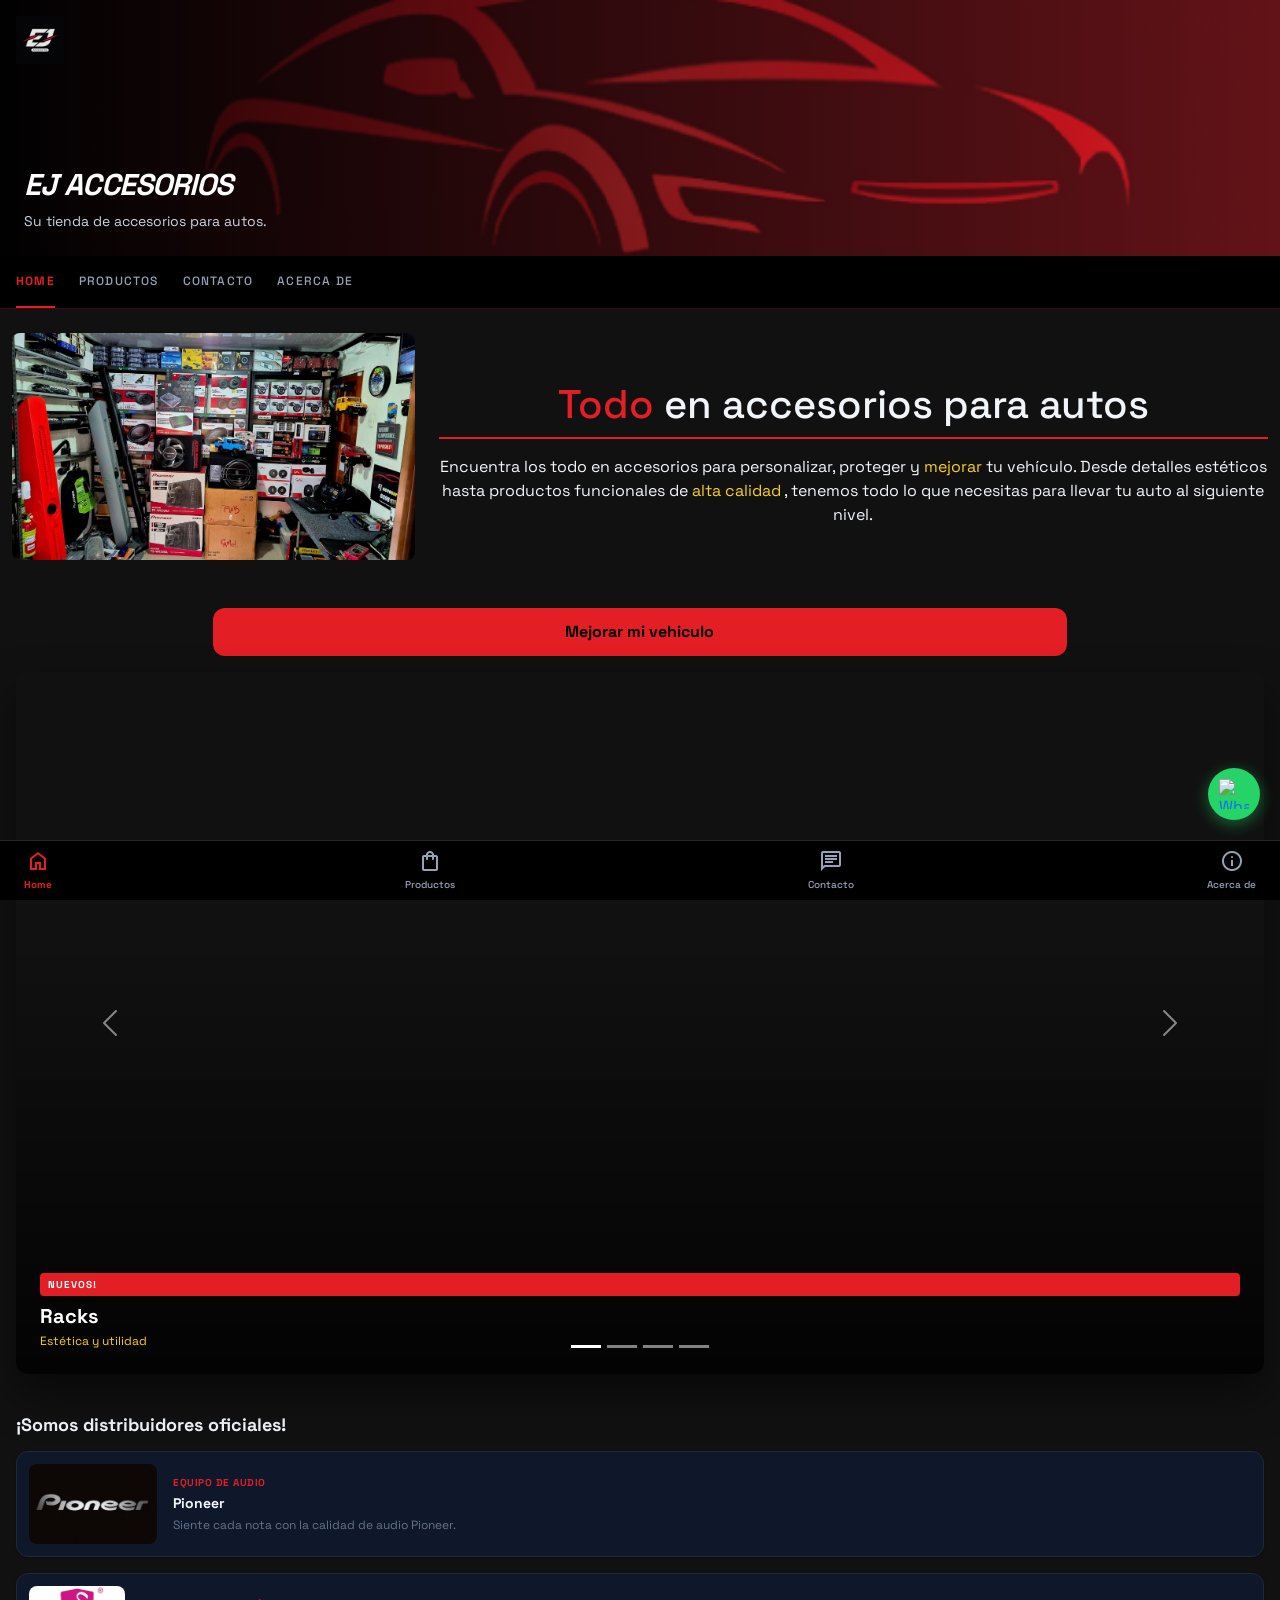
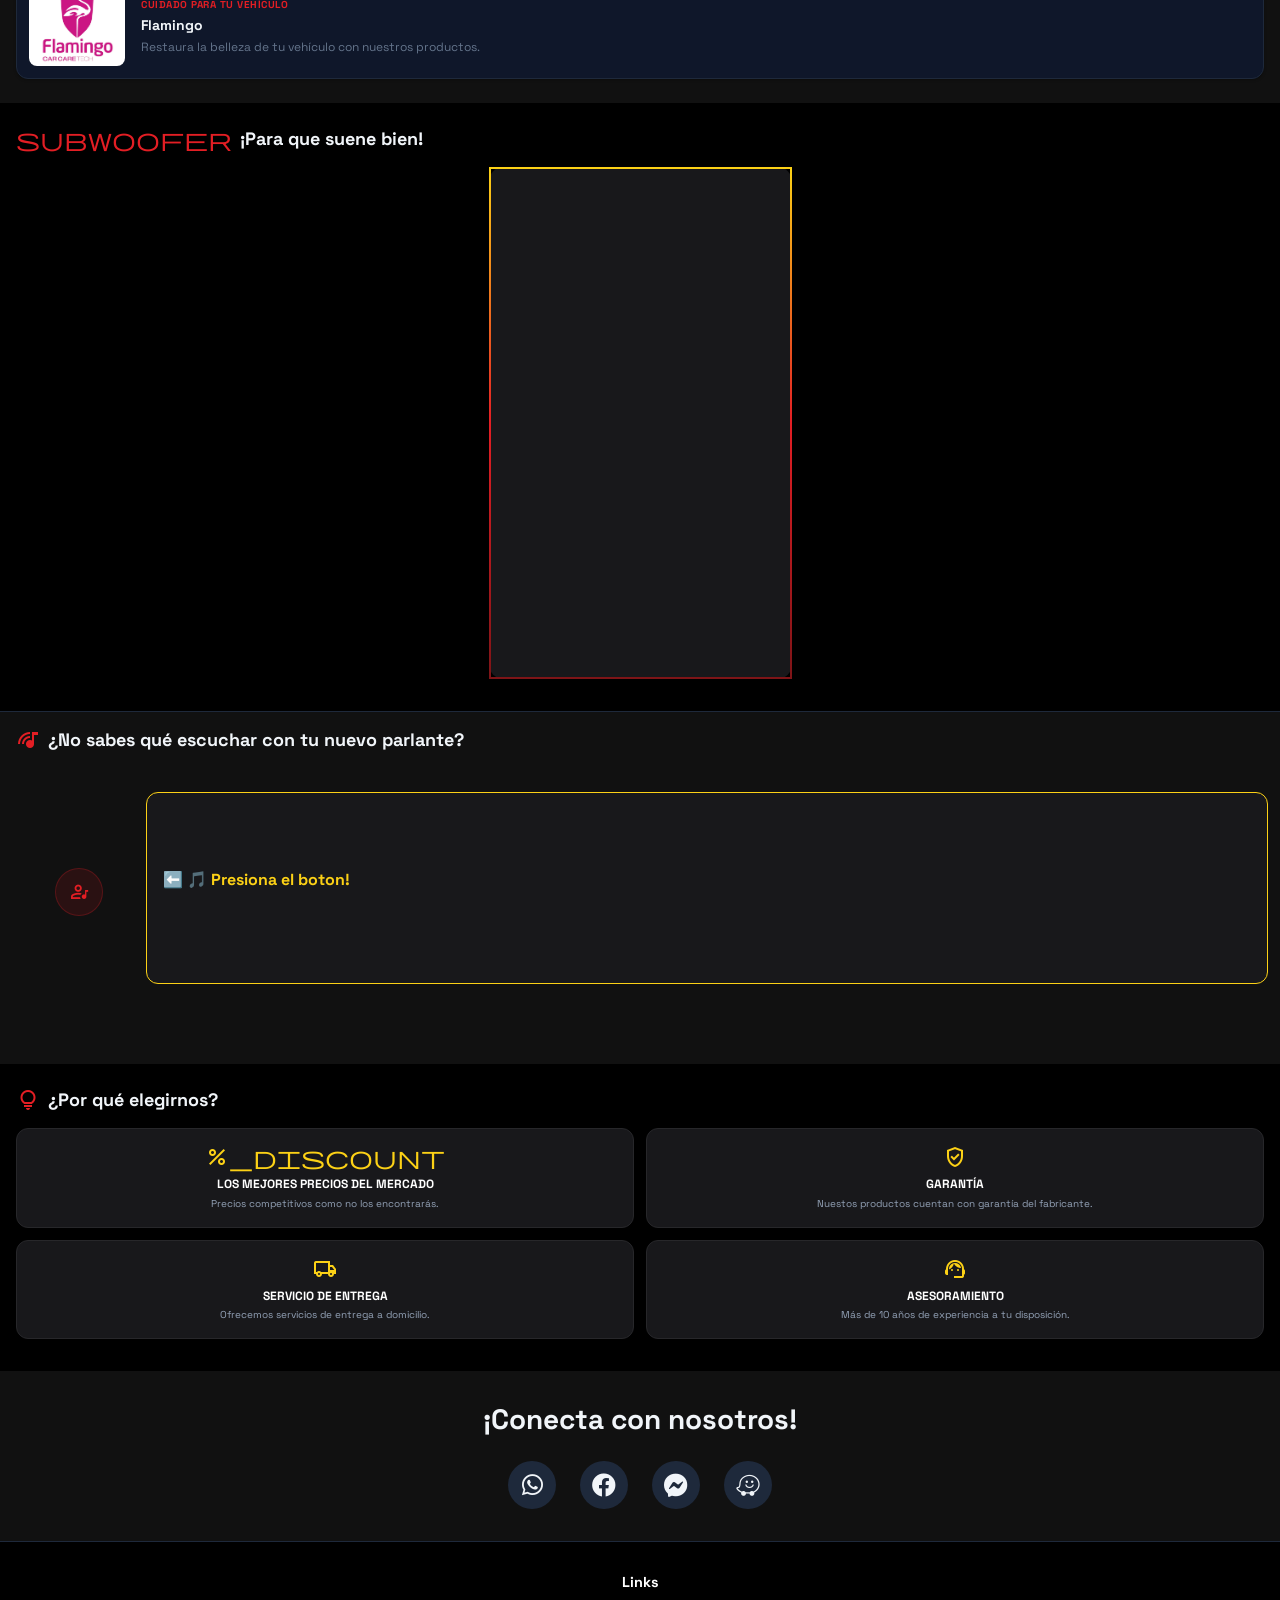
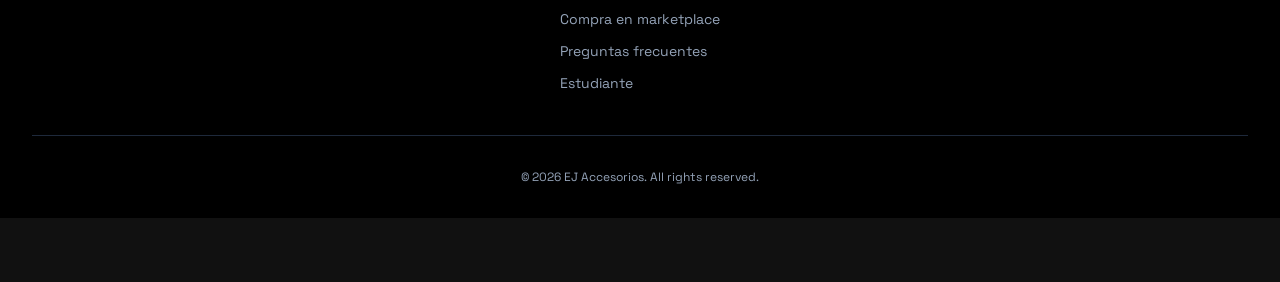
==== commit 8d1a4991: "Api de musica completada" ====
--- a/index.html
+++ b/index.html
@@ -238,7 +238,19 @@
             <h3 class="section-title"> ¿No sabes qué escuchar con tu nuevo parlante?</h3>
         </div>
 
-        <div class="">
+        <div class="container-fluid music-grid d-flex  flex-row align-items-center ">
+            <div class=" col-1 d-flex flex-column justify-content-center align-items-center mt-5 me-3">
+                <div class="about-section-icon-wrap ">
+                    <span class="material-symbols-outlined" id="btnCancion">artist</span>
+                </div>
+            </div>
+
+            <div class="music-card col-11 mt-4 d-flex flex-column justify-content-center align-items-start" id="musicBox">
+                
+                <p><strong class="Ej-accent1">⬅️ 🎵 Presiona el boton!</strong> </p>
+
+
+            </div>
 
 
         </div>
@@ -364,6 +376,9 @@
     <!-- Script para la navegacion -->
     <script src="assets/navigation.js"></script>
 
+    <!-- Script para el consumo de API de musica -->
+    <script src="assets/musica.js"></script>
+
 </body>
 
 </html>
--- a/styles.css
+++ b/styles.css
@@ -468,7 +468,15 @@
    margin-bottom: 4rem;
  }
 
-
+ .music-card {
+
+    background-color: var(--zinc-900);
+    border: 1px solid var(--accent);
+    border-radius: 0.75rem;
+    padding: 1rem;
+    height: 12rem;
+     
+ }
 
 
  /* =============================================
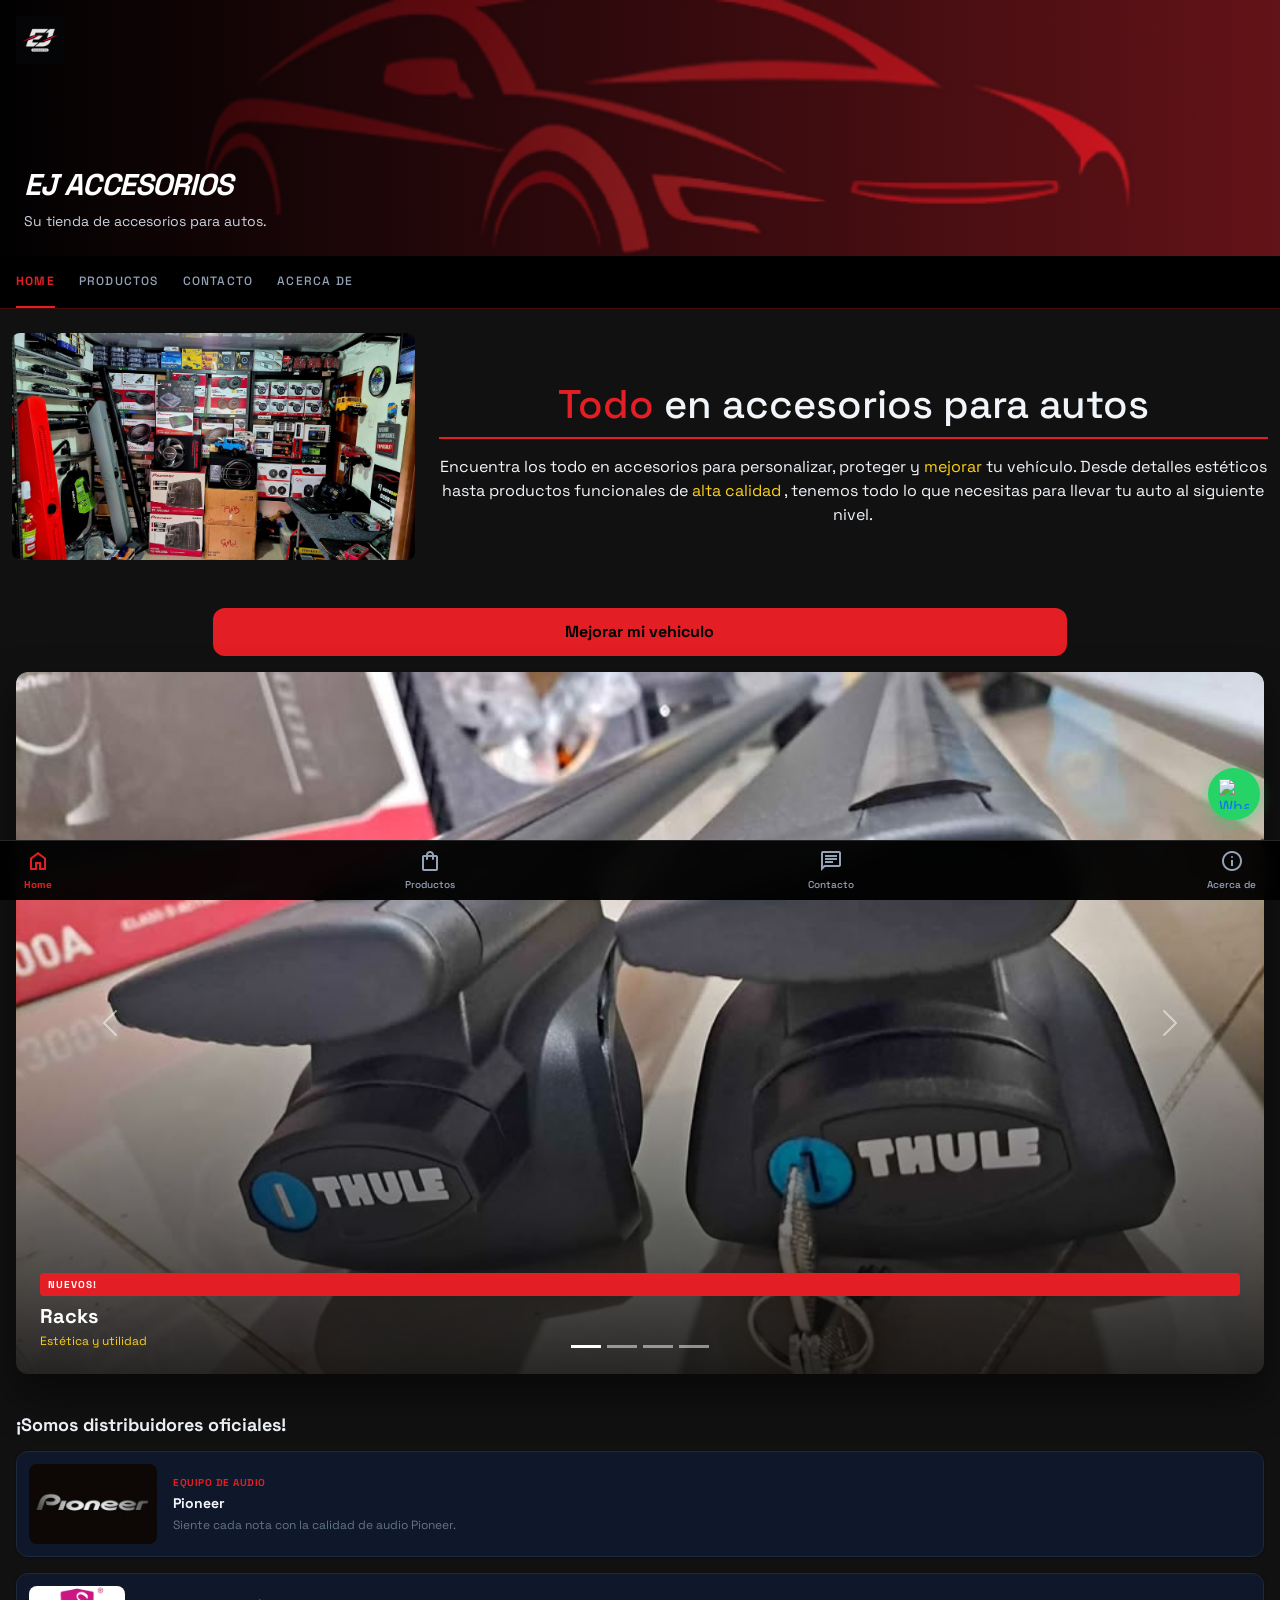
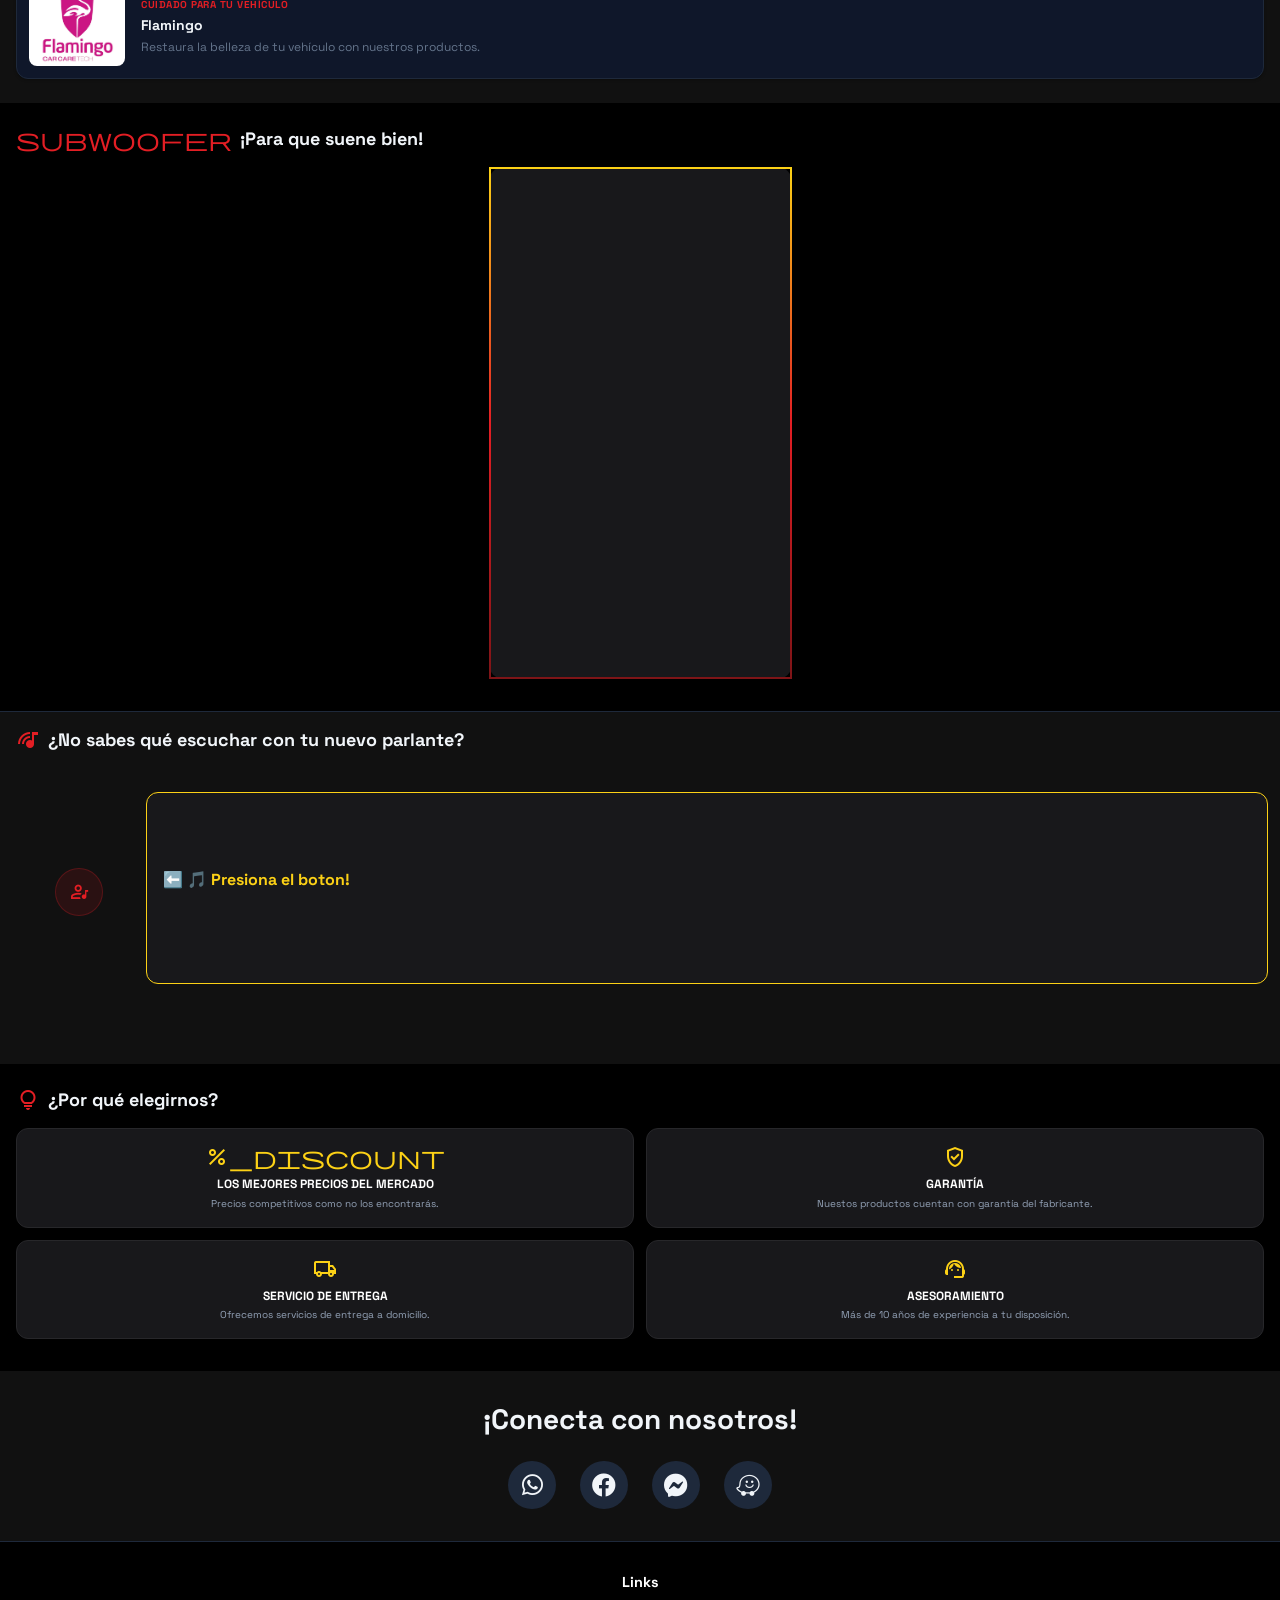
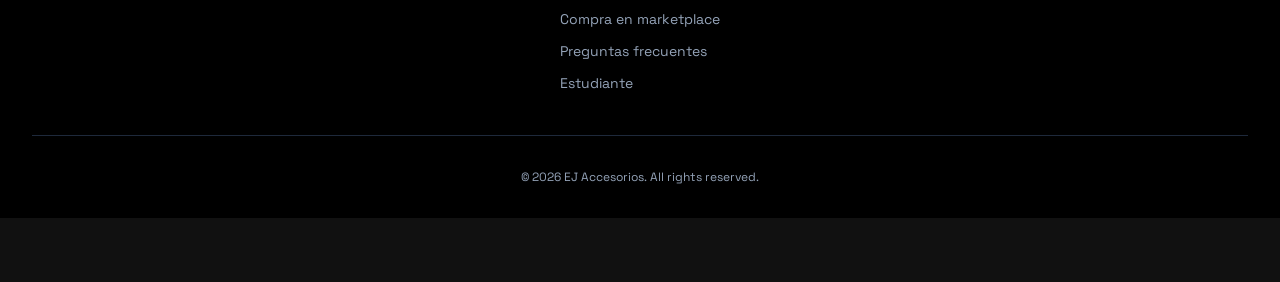
==== commit f5595b4d: "Carrousel actualizado" ====
--- a/index.html
+++ b/index.html
@@ -112,7 +112,7 @@
                 <!-- Slide 1 -->
                 <div class="carousel-item active" style="height:100%;">
                     <div class="hero-bg"
-                        style="background-image: url('https://lh3.googleusercontent.com/aida-public/[base64]');">
+                        style="background-image: url('resources/images/racks.jpg');">
                     </div>
                     <div class="hero-overlay">
                         <span class="hero-badge">Nuevos!</span>
@@ -124,7 +124,7 @@
                 <!-- Slide 2 -->
                 <div class="carousel-item" style="height:100%;">
                     <div class="hero-bg"
-                        style="background-image: url('https://lh3.googleusercontent.com/aida-public/[base64]');">
+                        style="background-image: url('resources/images/estribos.jpg');">
                     </div>
                     <div class="hero-overlay">
                         <span class="hero-badge">Nuevos!</span>
@@ -136,7 +136,7 @@
                 <!-- Slide 3 -->
                 <div class="carousel-item" style="height:100%;">
                     <div class="hero-bg"
-                        style="background-image: url('https://lh3.googleusercontent.com/aida-public/[base64]');">
+                        style="background-image: url('resources/productos/prod37.jpg');">
                     </div>
                     <div class="hero-overlay">
                         <span class="hero-badge">Nuevos!</span>
@@ -147,7 +147,7 @@
                 <!-- Slide 4 -->
                 <div class="carousel-item" style="height:100%;">
                     <div class="hero-bg"
-                        style="background-image: url('https://lh3.googleusercontent.com/aida-public/[base64]');">
+                        style="background-image:  url('resources/productos/prod24.jpg');">
                     </div>
                     <div class="hero-overlay">
                         <span class="hero-badge">Nuevos!</span>
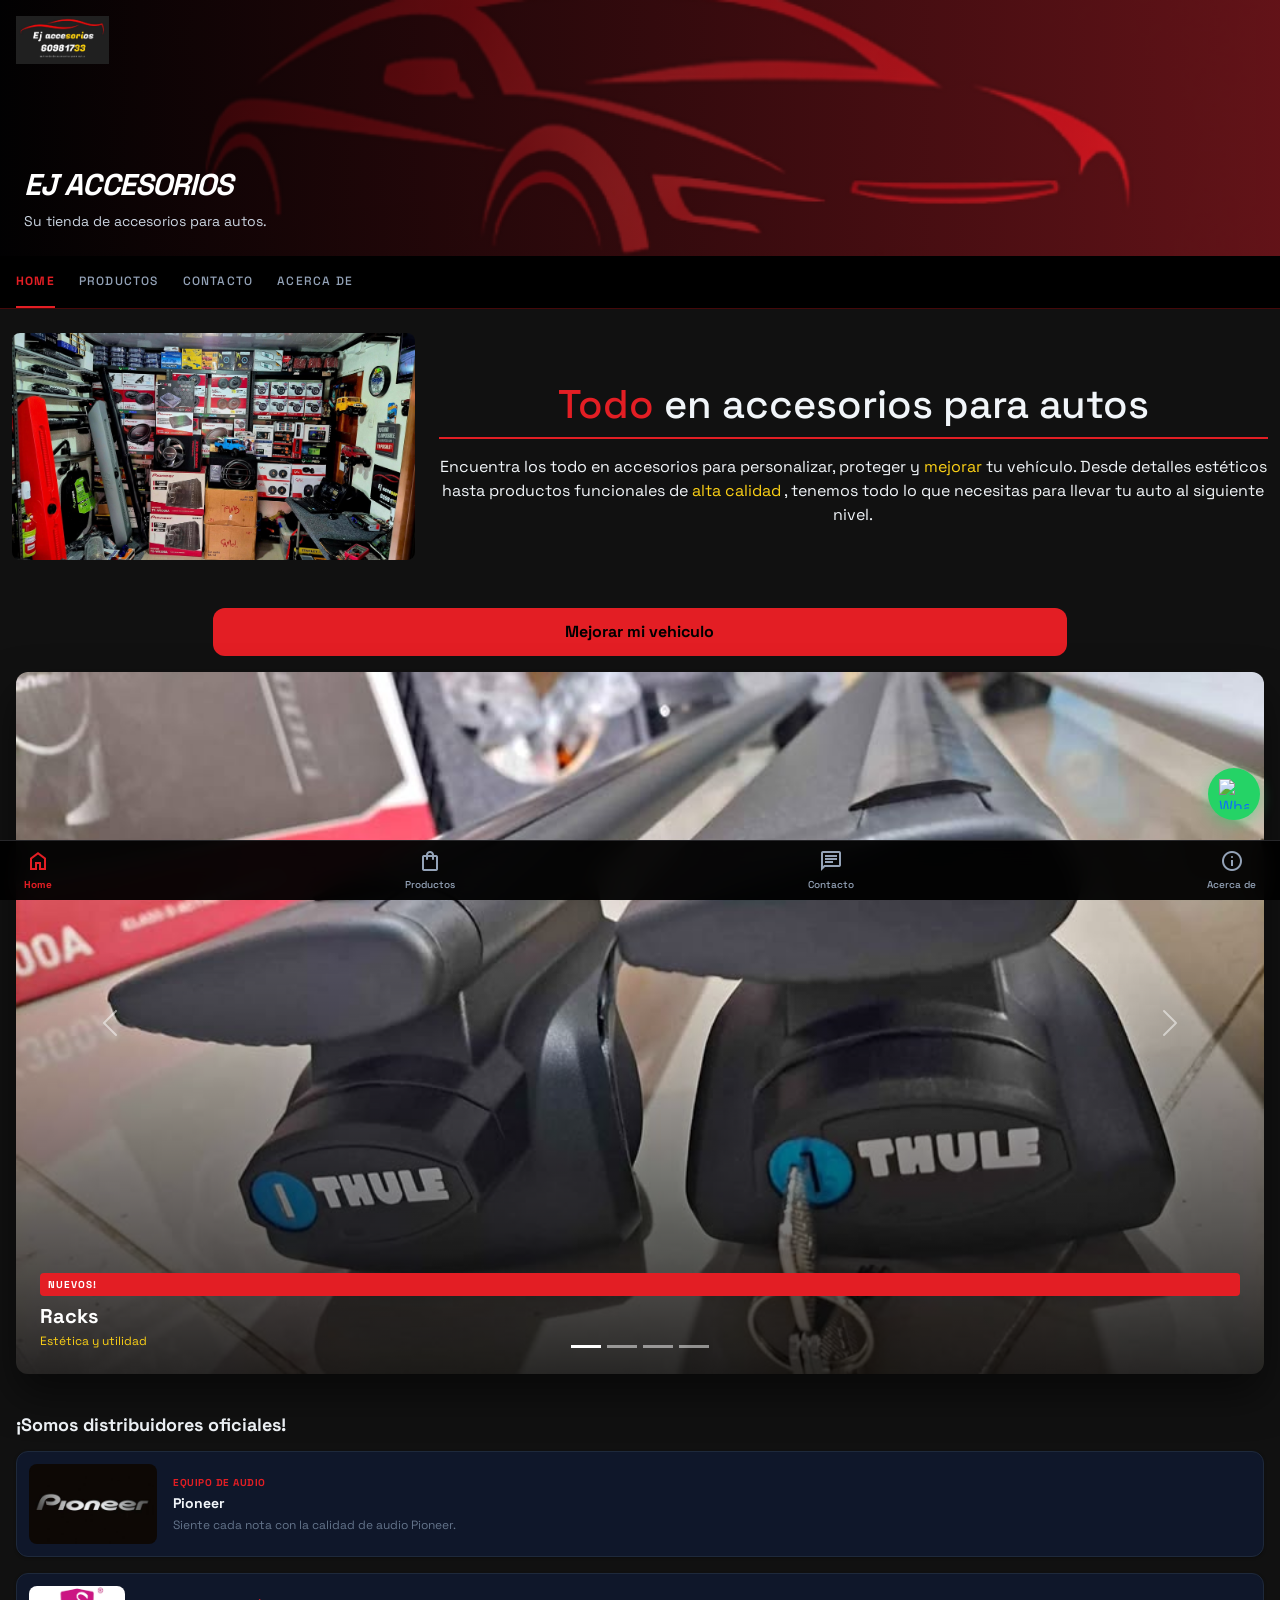
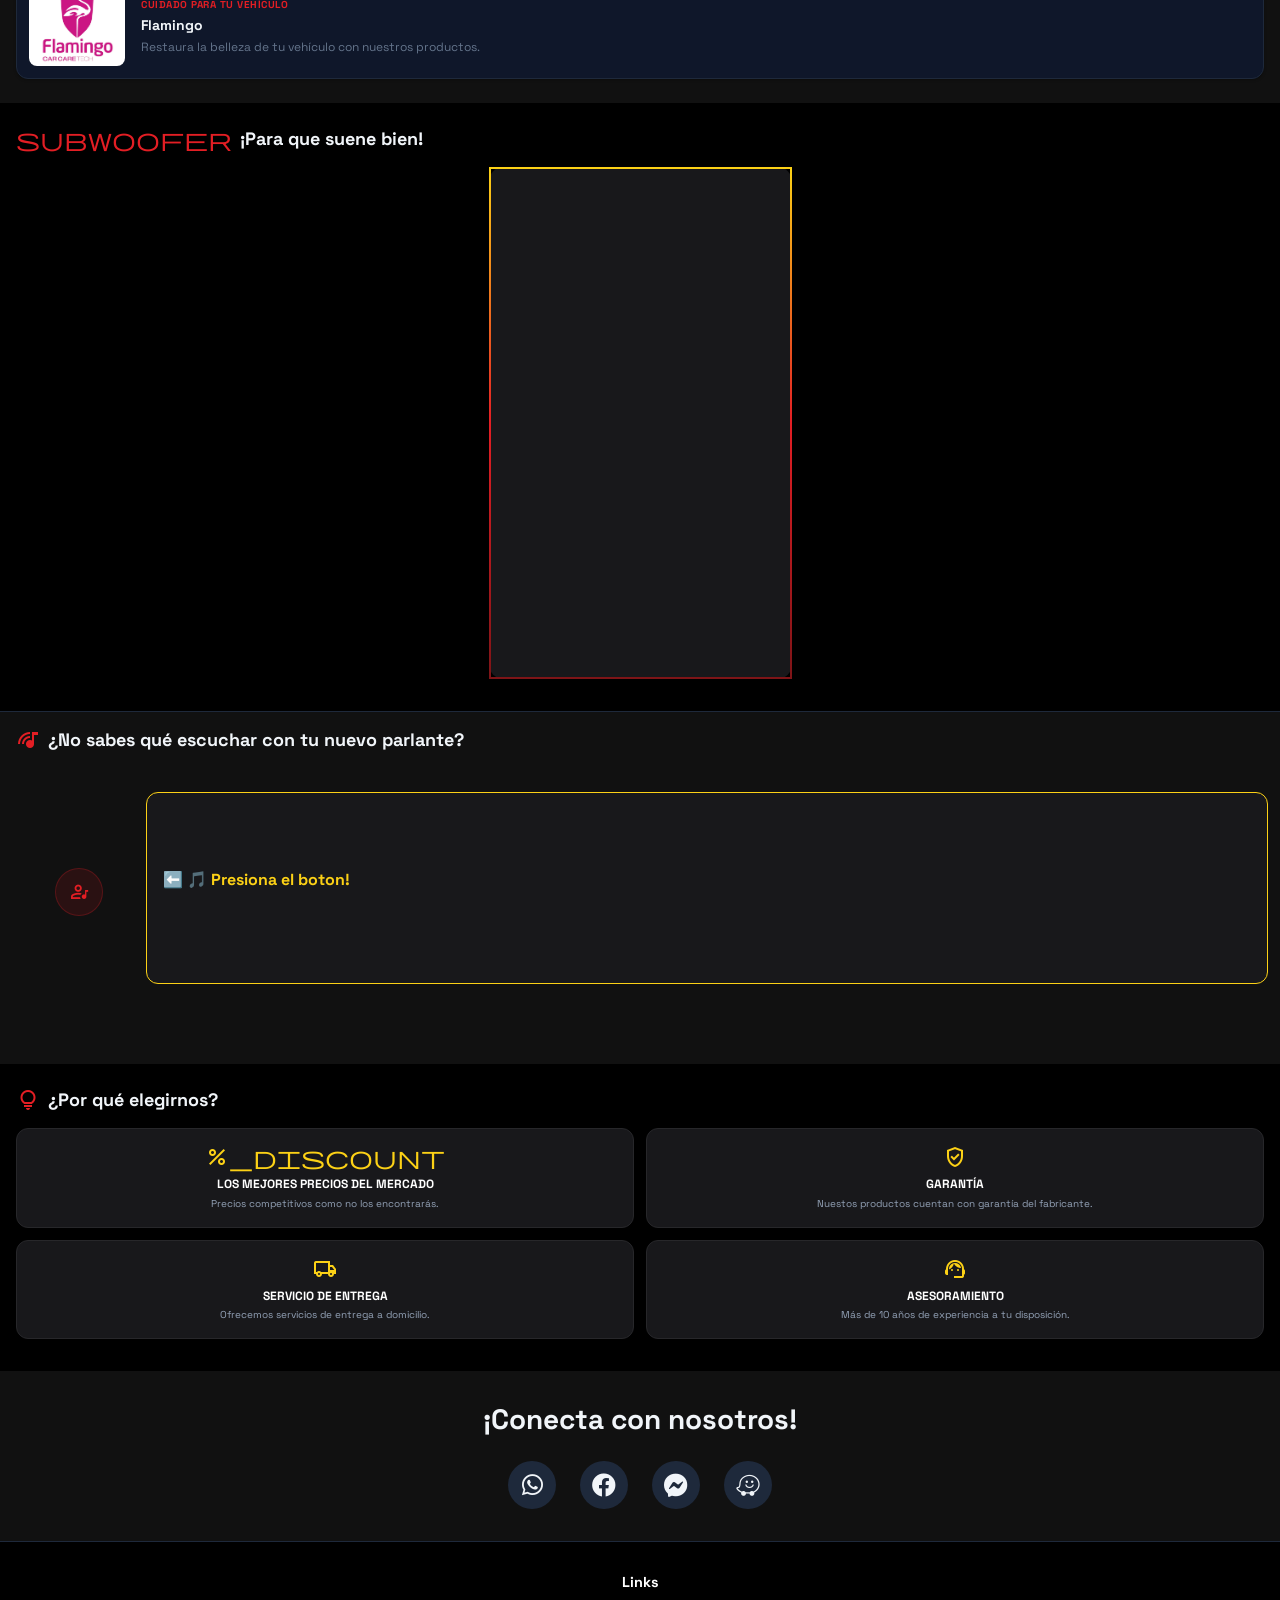
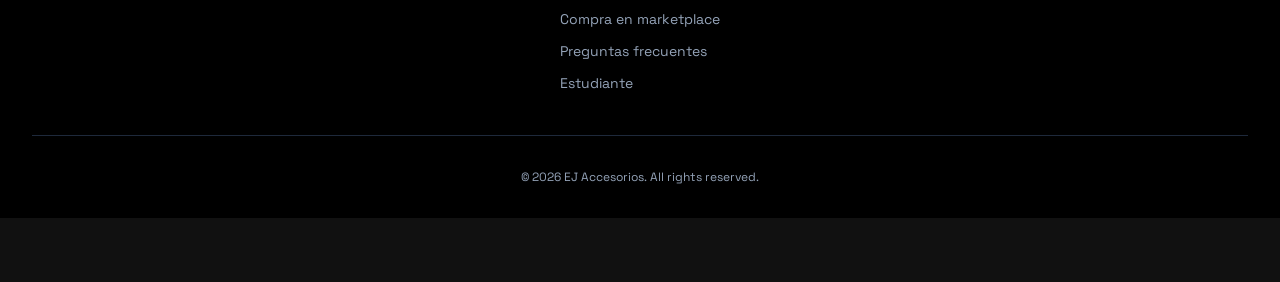
==== commit cf877b76: "imagenes corregidas" ====
--- a/index.html
+++ b/index.html
@@ -26,6 +26,8 @@
     <!-- JQuery -->
     <script src="https://code.jquery.com/jquery-3.7.1.min.js"></script>
 
+    <!-- icono para la pagina -->
+    <link rel="icon" type="image/png" href="resources/images/EJ_Icon.jpg">
 
 </head>
 
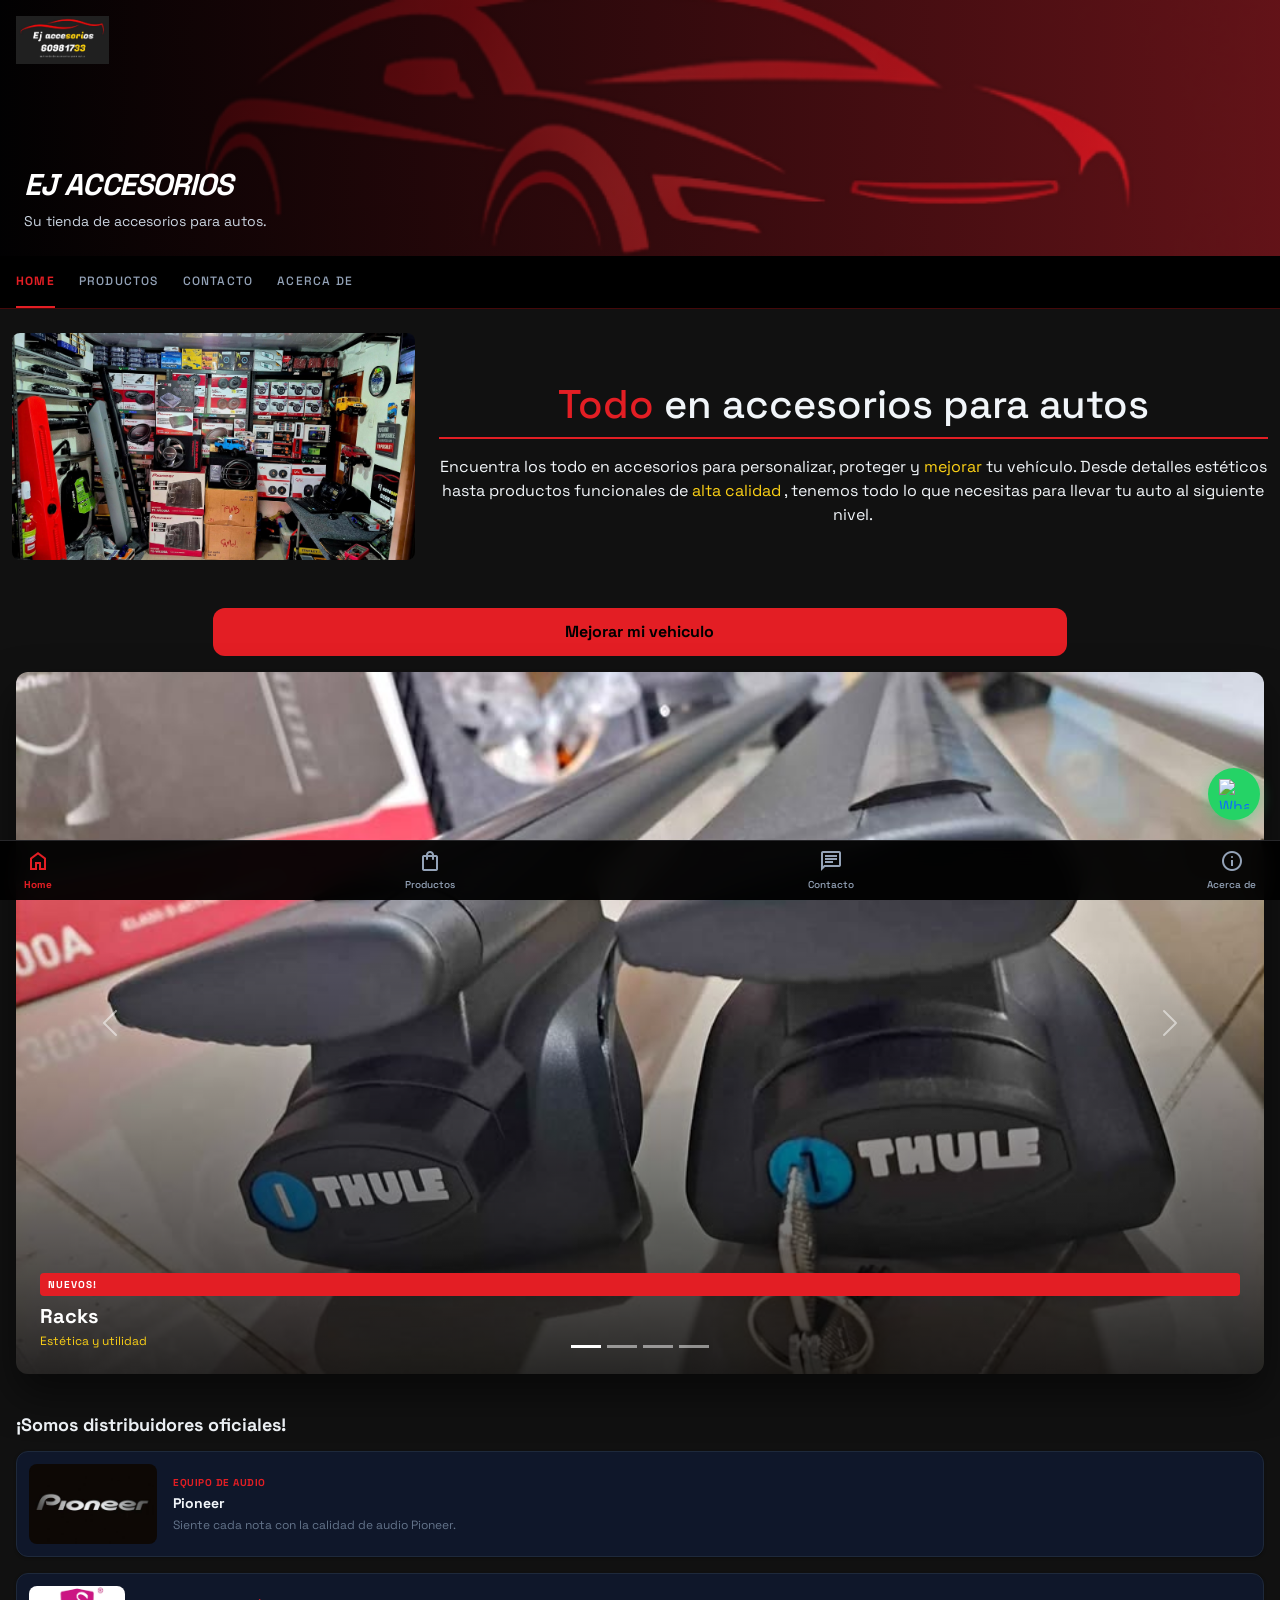
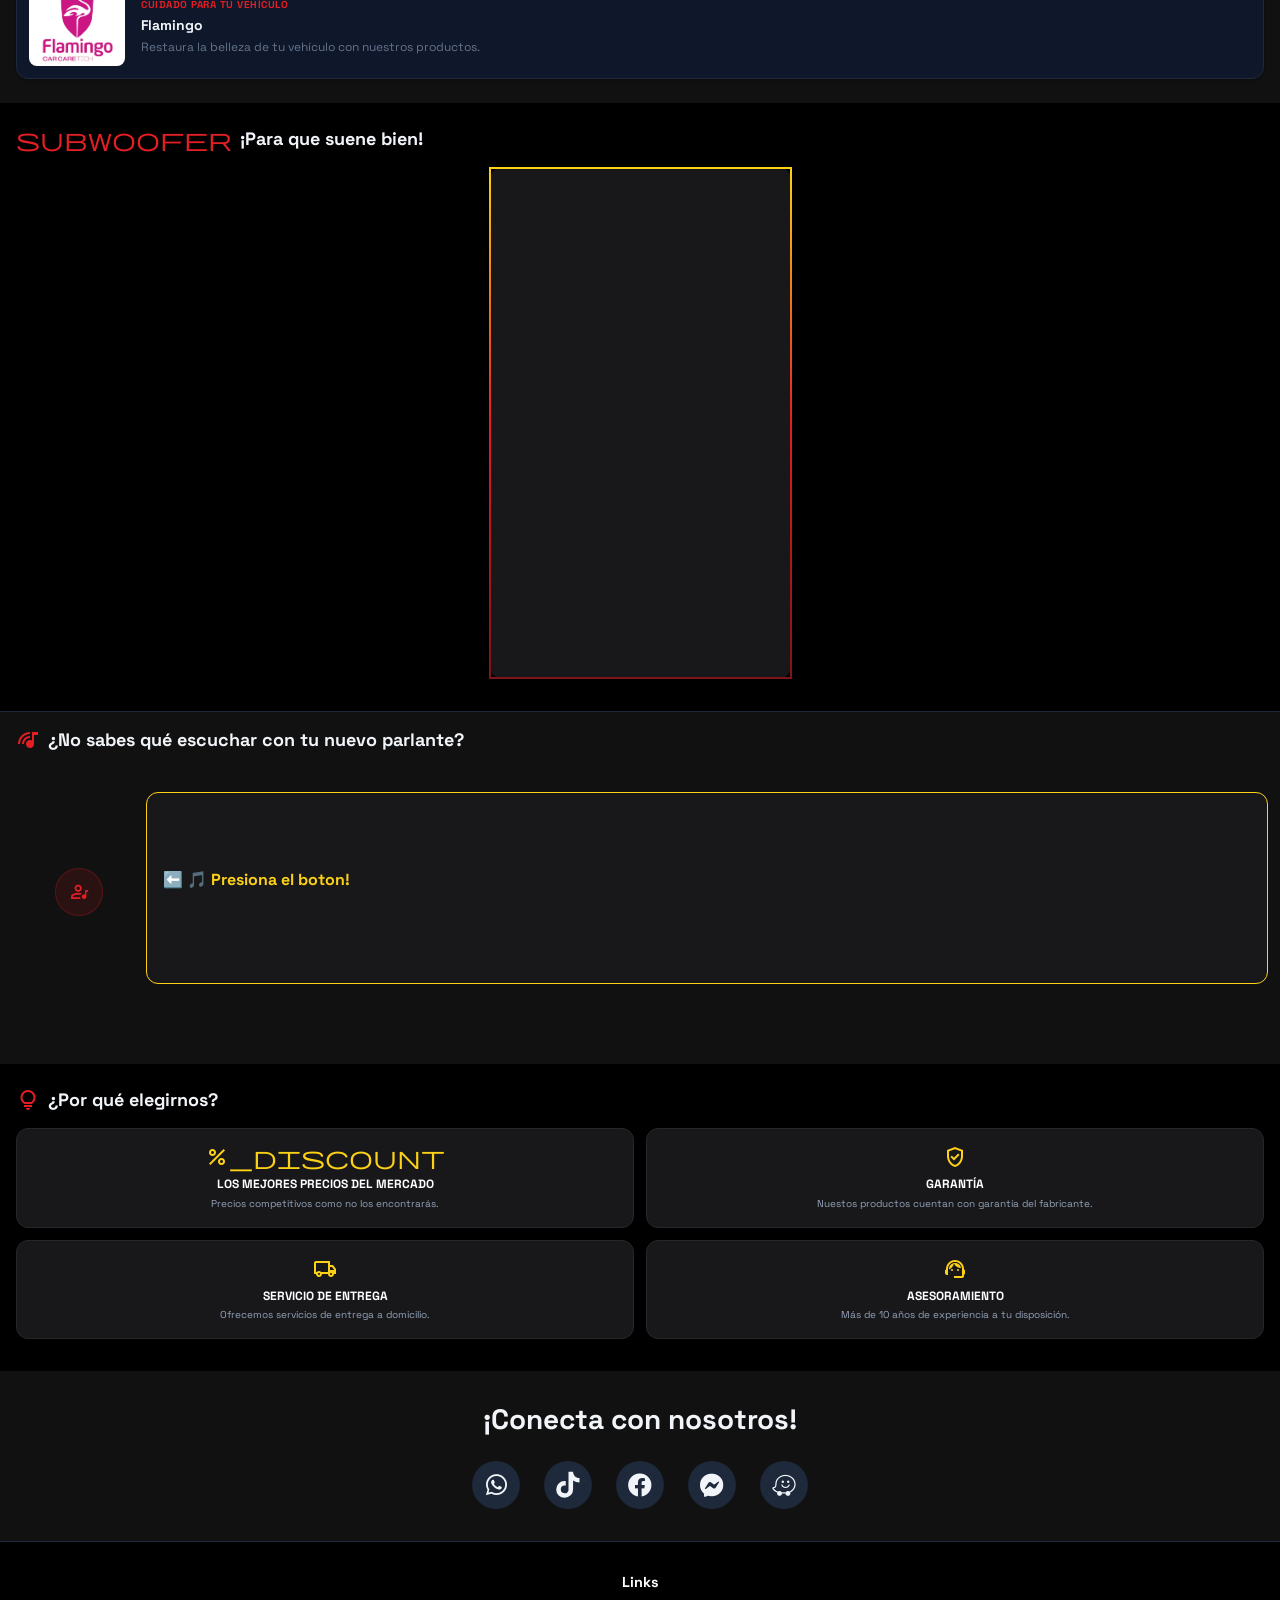
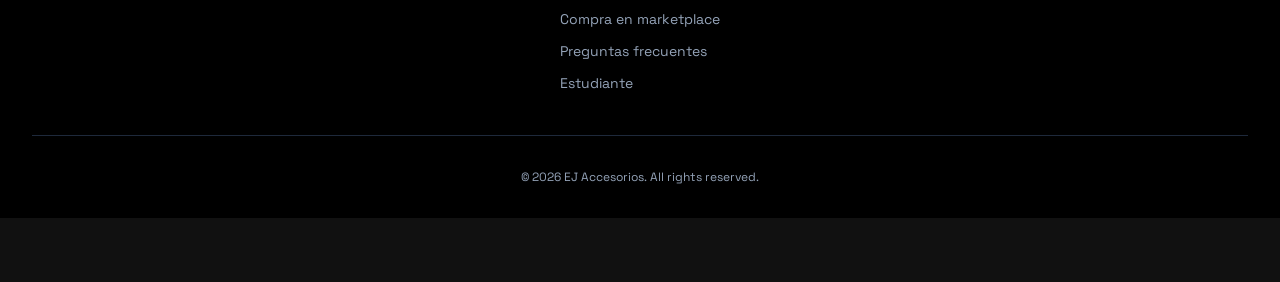
==== commit 0addc88d: "agrega tiktok" ====
--- a/index.html
+++ b/index.html
@@ -5,10 +5,10 @@
     <!-- Required meta tags -->
     <meta charset="utf-8">
     <meta name="viewport" content="width=device-width, initial-scale=1">
+
     <!-- Favicon -->
-    <link rel="icon" href="./assets/image/favicon-32x32.png" type="image/gif" sizes="32x32">
-    <link rel="shortcut icon" href="./assets/image/favicon-32x32.png" type="image/gif" sizes="32x32">
-    <link rel="apple-touch-icon" href="./assets/image/apple-touch-icon.png" type="image/gif">
+    <link rel="shortcut icon" href="resources/images/EJ_Icon.jpg" type="image/gif" sizes="32x32">
+    <link rel="apple-touch-icon" href="resources/images/EJ_Icon.jpg" type="image/gif">
     <!-- Google Font CDN -->
     <link href="https://fonts.googleapis.com/css2?family=Poppins:wght@300;400;500;600&display=swap" rel="stylesheet">
     <!-- Bootstrap CSS -->
@@ -113,8 +113,7 @@
 
                 <!-- Slide 1 -->
                 <div class="carousel-item active" style="height:100%;">
-                    <div class="hero-bg"
-                        style="background-image: url('resources/images/racks.jpg');">
+                    <div class="hero-bg" style="background-image: url('resources/images/racks.jpg');">
                     </div>
                     <div class="hero-overlay">
                         <span class="hero-badge">Nuevos!</span>
@@ -125,8 +124,7 @@
 
                 <!-- Slide 2 -->
                 <div class="carousel-item" style="height:100%;">
-                    <div class="hero-bg"
-                        style="background-image: url('resources/images/estribos.jpg');">
+                    <div class="hero-bg" style="background-image: url('resources/images/estribos.jpg');">
                     </div>
                     <div class="hero-overlay">
                         <span class="hero-badge">Nuevos!</span>
@@ -137,8 +135,7 @@
 
                 <!-- Slide 3 -->
                 <div class="carousel-item" style="height:100%;">
-                    <div class="hero-bg"
-                        style="background-image: url('resources/productos/prod37.jpg');">
+                    <div class="hero-bg" style="background-image: url('resources/productos/prod37.jpg');">
                     </div>
                     <div class="hero-overlay">
                         <span class="hero-badge">Nuevos!</span>
@@ -148,8 +145,7 @@
                 </div>
                 <!-- Slide 4 -->
                 <div class="carousel-item" style="height:100%;">
-                    <div class="hero-bg"
-                        style="background-image:  url('resources/productos/prod24.jpg');">
+                    <div class="hero-bg" style="background-image:  url('resources/productos/prod24.jpg');">
                     </div>
                     <div class="hero-overlay">
                         <span class="hero-badge">Nuevos!</span>
@@ -247,8 +243,9 @@
                 </div>
             </div>
 
-            <div class="music-card col-11 mt-4 d-flex flex-column justify-content-center align-items-start" id="musicBox">
-                
+            <div class="music-card col-11 mt-4 d-flex flex-column justify-content-center align-items-start"
+                id="musicBox">
+
                 <p><strong class="Ej-accent1">⬅️ 🎵 Presiona el boton!</strong> </p>
 
 
@@ -311,6 +308,13 @@
             <a href="https://wa.link/wqx8l6" class="social-btn" aria-label="Whatsapp">
                 <i class="fab fa-whatsapp"></i>
             </a>
+            <a href="https://www.tiktok.com/@luis.jimnez448" class="social-btn" aria-label="TikTok">
+                <svg xmlns="http://www.w3.org/2000/svg" viewBox="0 0 24 24" fill="currentColor"
+                    style="width:2em;height:2em;">
+                    <path
+                        d="M19.59 6.69a4.83 4.83 0 0 1-3.77-4.25V2h-3.45v13.67a2.89 2.89 0 0 1-2.88 2.5 2.89 2.89 0 0 1-2.89-2.89 2.89 2.89 0 0 1 2.89-2.89c.28 0 .54.04.79.1V9.01a6.33 6.33 0 0 0-.79-.05 6.34 6.34 0 0 0-6.34 6.34 6.34 6.34 0 0 0 6.34 6.34 6.34 6.34 0 0 0 6.33-6.34V8.69a8.19 8.19 0 0 0 4.79 1.52V6.75a4.85 4.85 0 0 1-1.02-.06z" />
+                </svg>
+            </a>
             <a href="https://www.facebook.com/esteban.jimenez.1422409/" class="social-btn" aria-label="Facebook">
                 <i class="fab fa-facebook"></i>
             </a>
@@ -318,7 +322,7 @@
                 <i class="fab fa-facebook-messenger"></i>
 
             </a>
-            <a href="https://waze.com/ul/hd1u0urmt8" class="social-btn" aria-label="Facebook Messanger">
+            <a href="https://waze.com/ul/hd1u0urmt8" class="social-btn" aria-label="Waze">
                 <i class="fab fa-brands fa-waze"></i>
 
             </a>
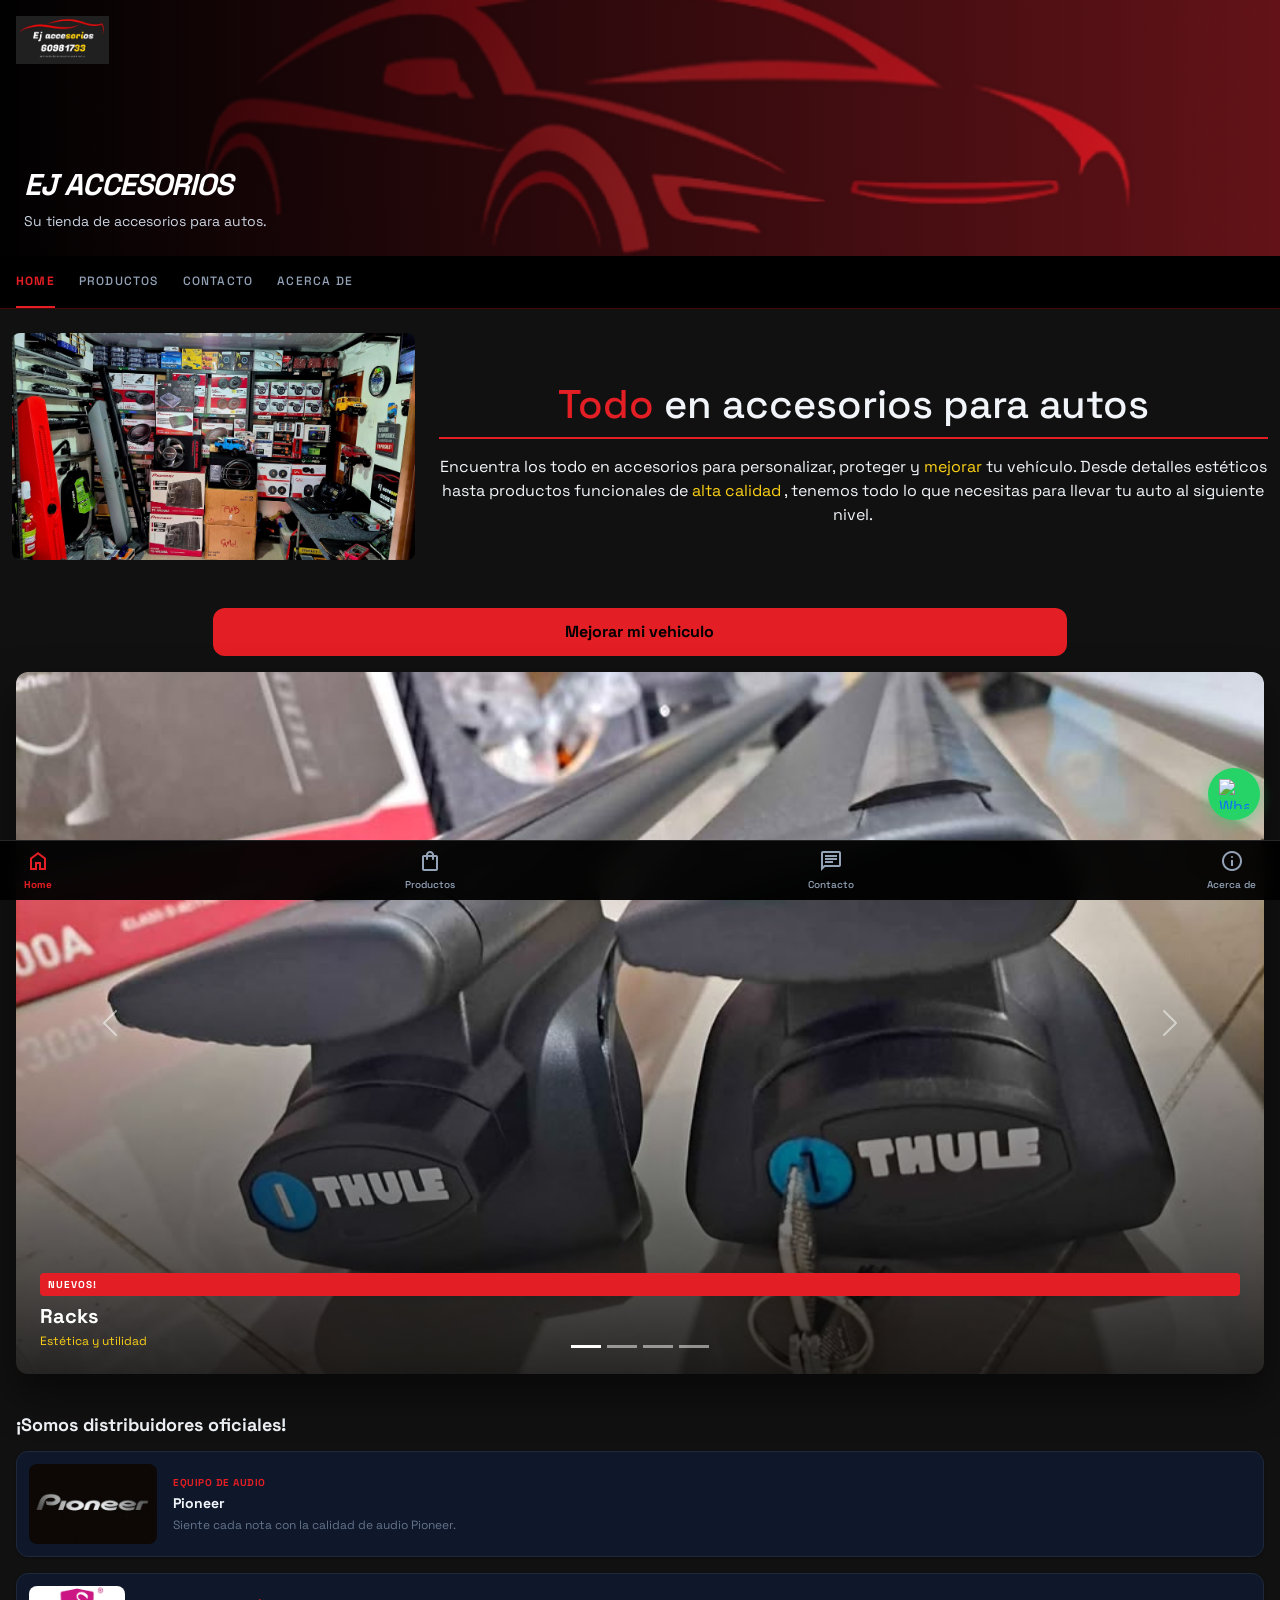
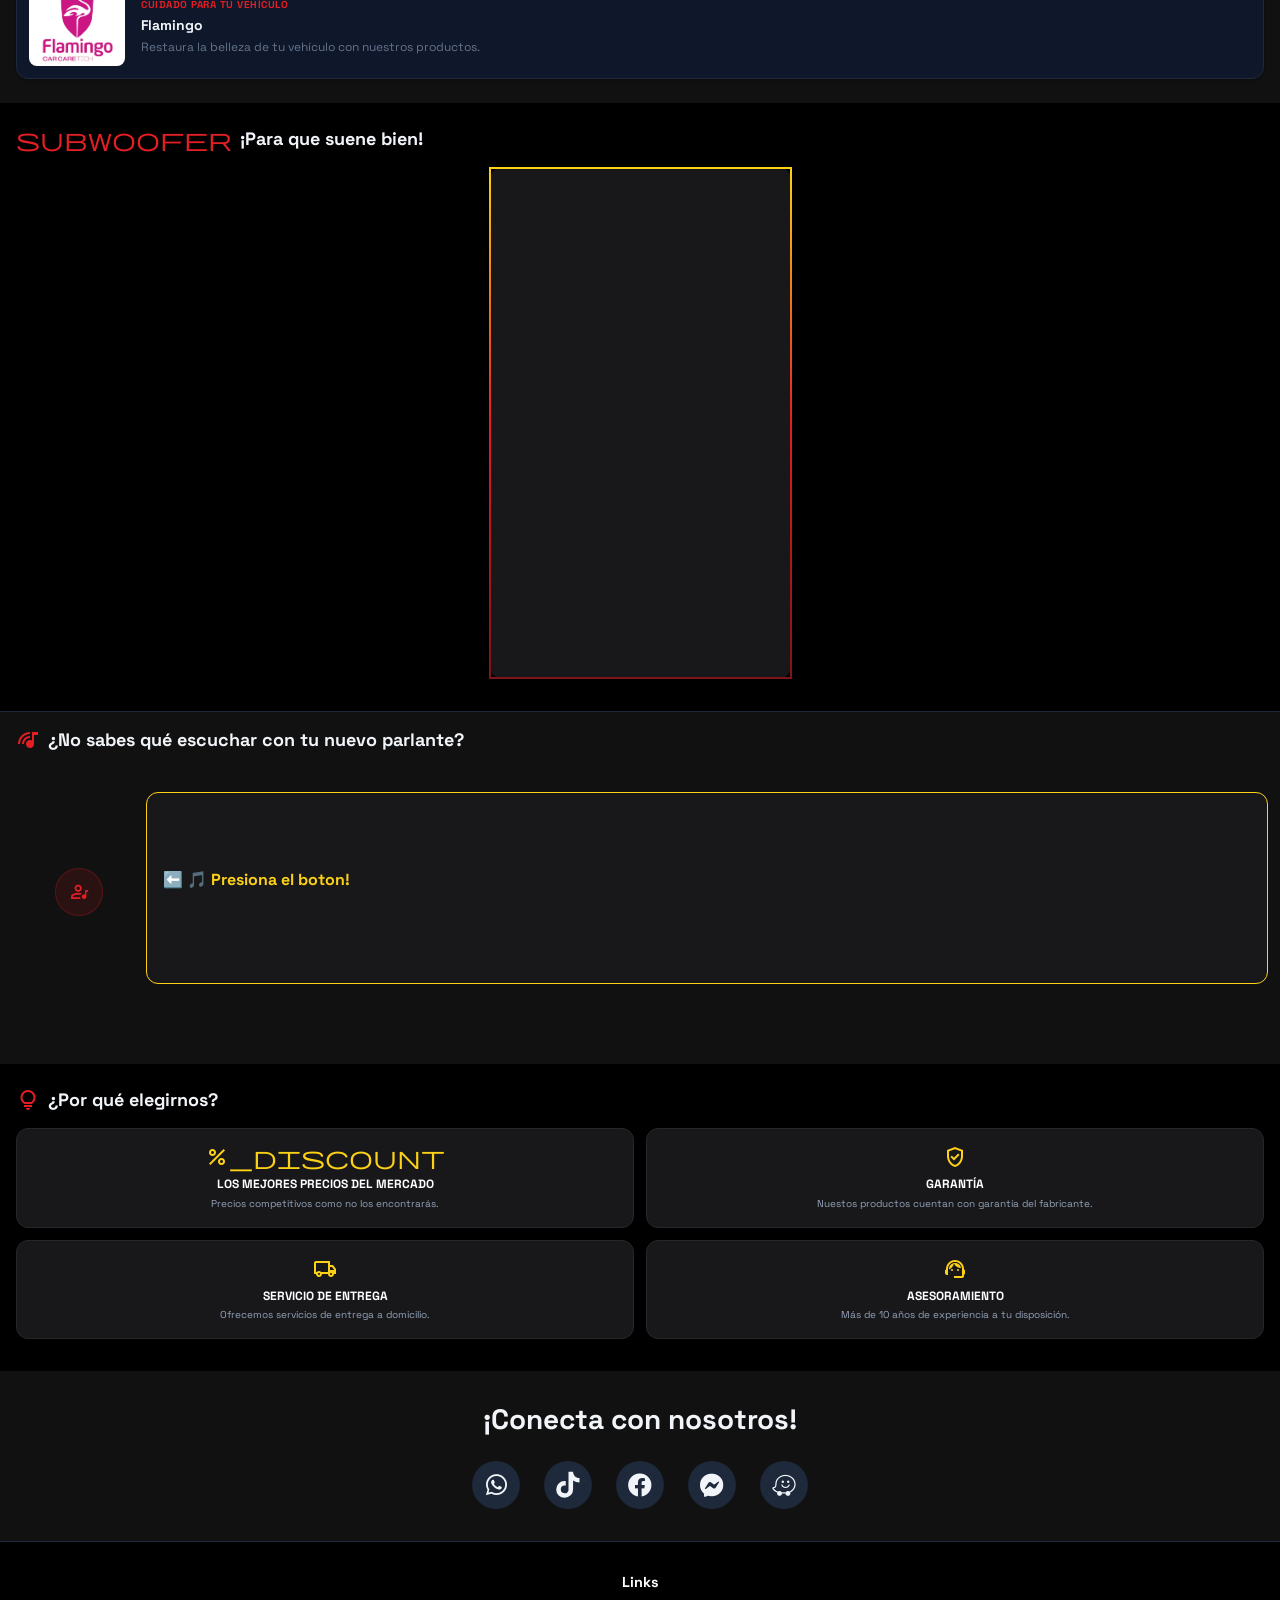
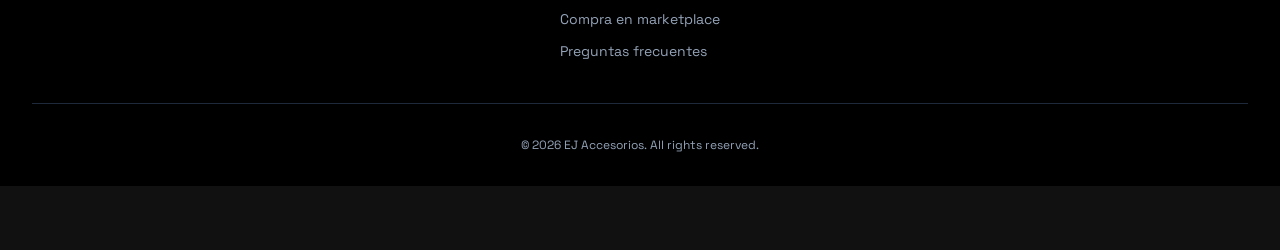
==== commit 19934ec2: "Se elimina la seccion de estudiante" ====
--- a/index.html
+++ b/index.html
@@ -342,8 +342,7 @@
                             marketplace</a>
                     </li>
                     <li><a href="FAQs.html">Preguntas frecuentes</a></li>
-                    <li><a href="estudiante.html"> Estudiante </a></li>
-                </ul>
+                 </ul>
             </div>
 
         </div>
--- a/styles.css
+++ b/styles.css
@@ -1174,6 +1174,10 @@
    font-size: 1rem;
  }
 
+
+ 
+
+
  /* ---------- Contador de resultados ---------- */
  .productos-count {
    font-size: 0.72rem;
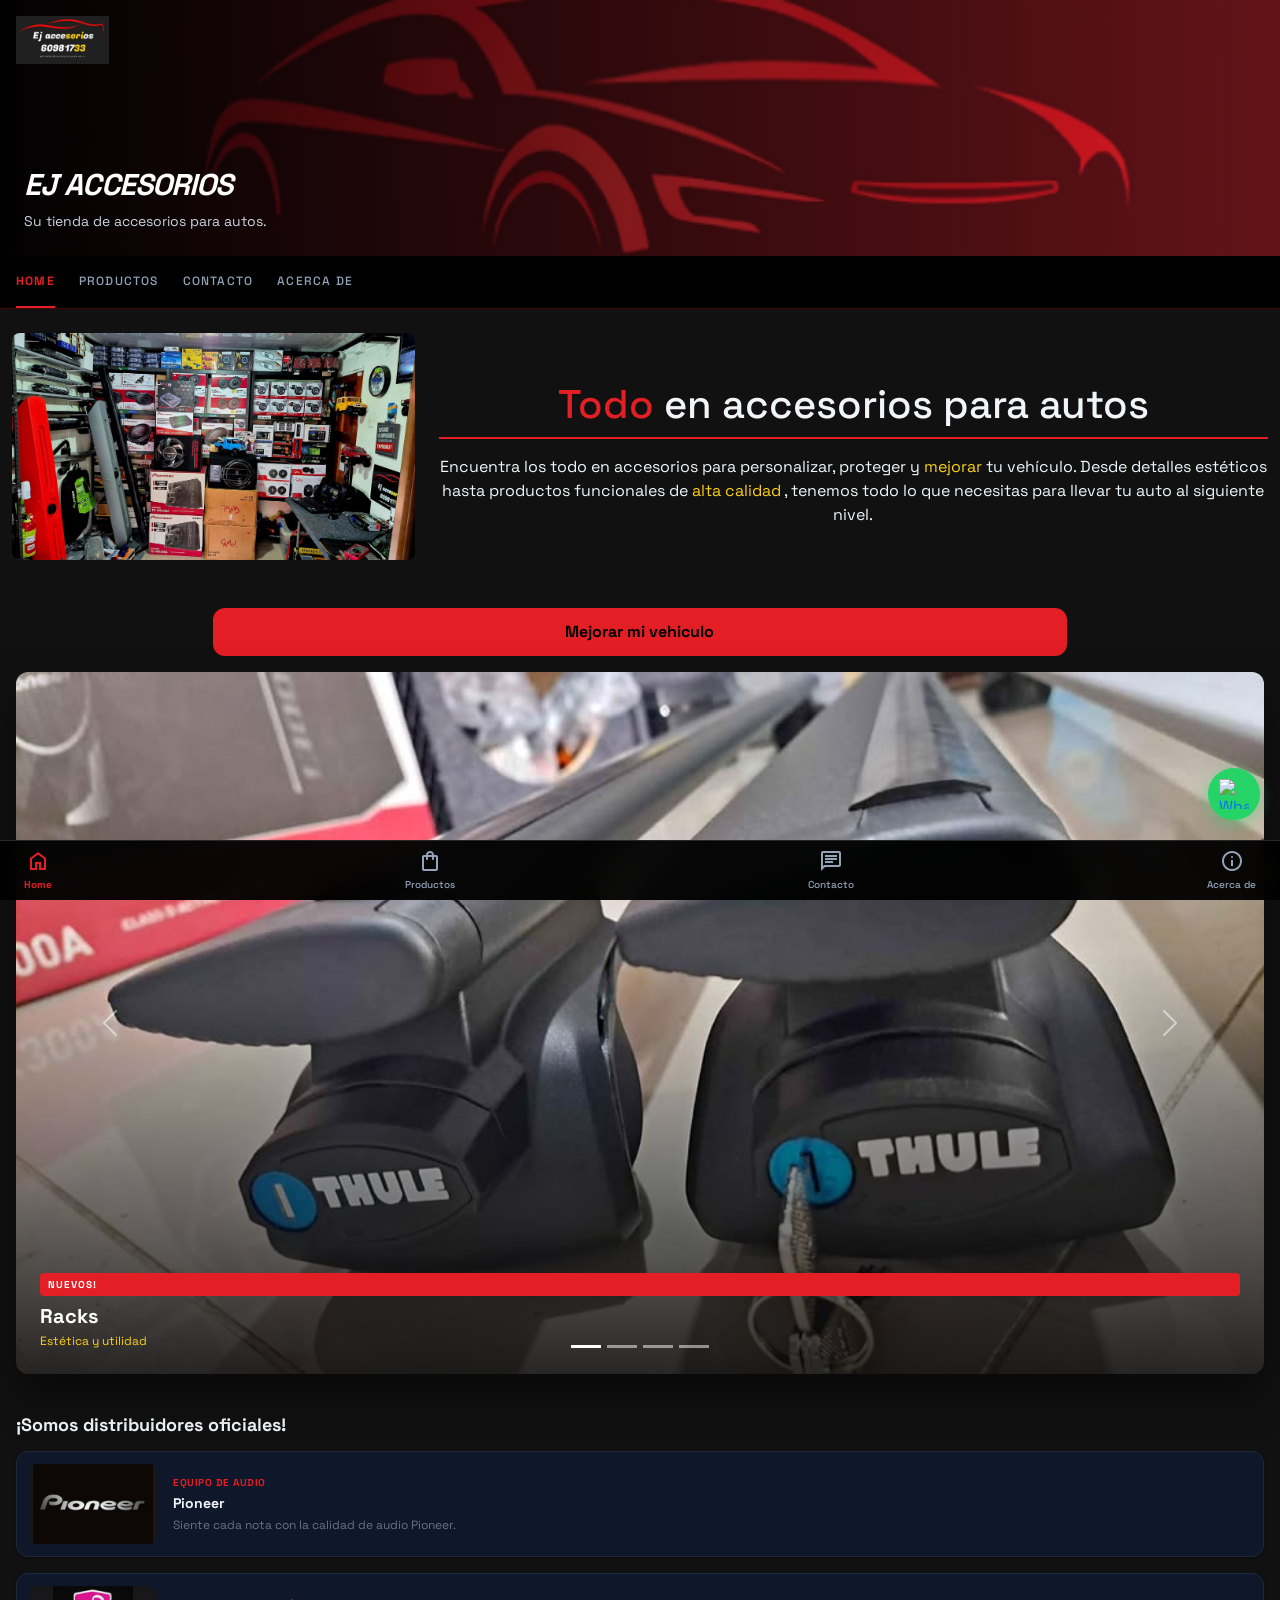
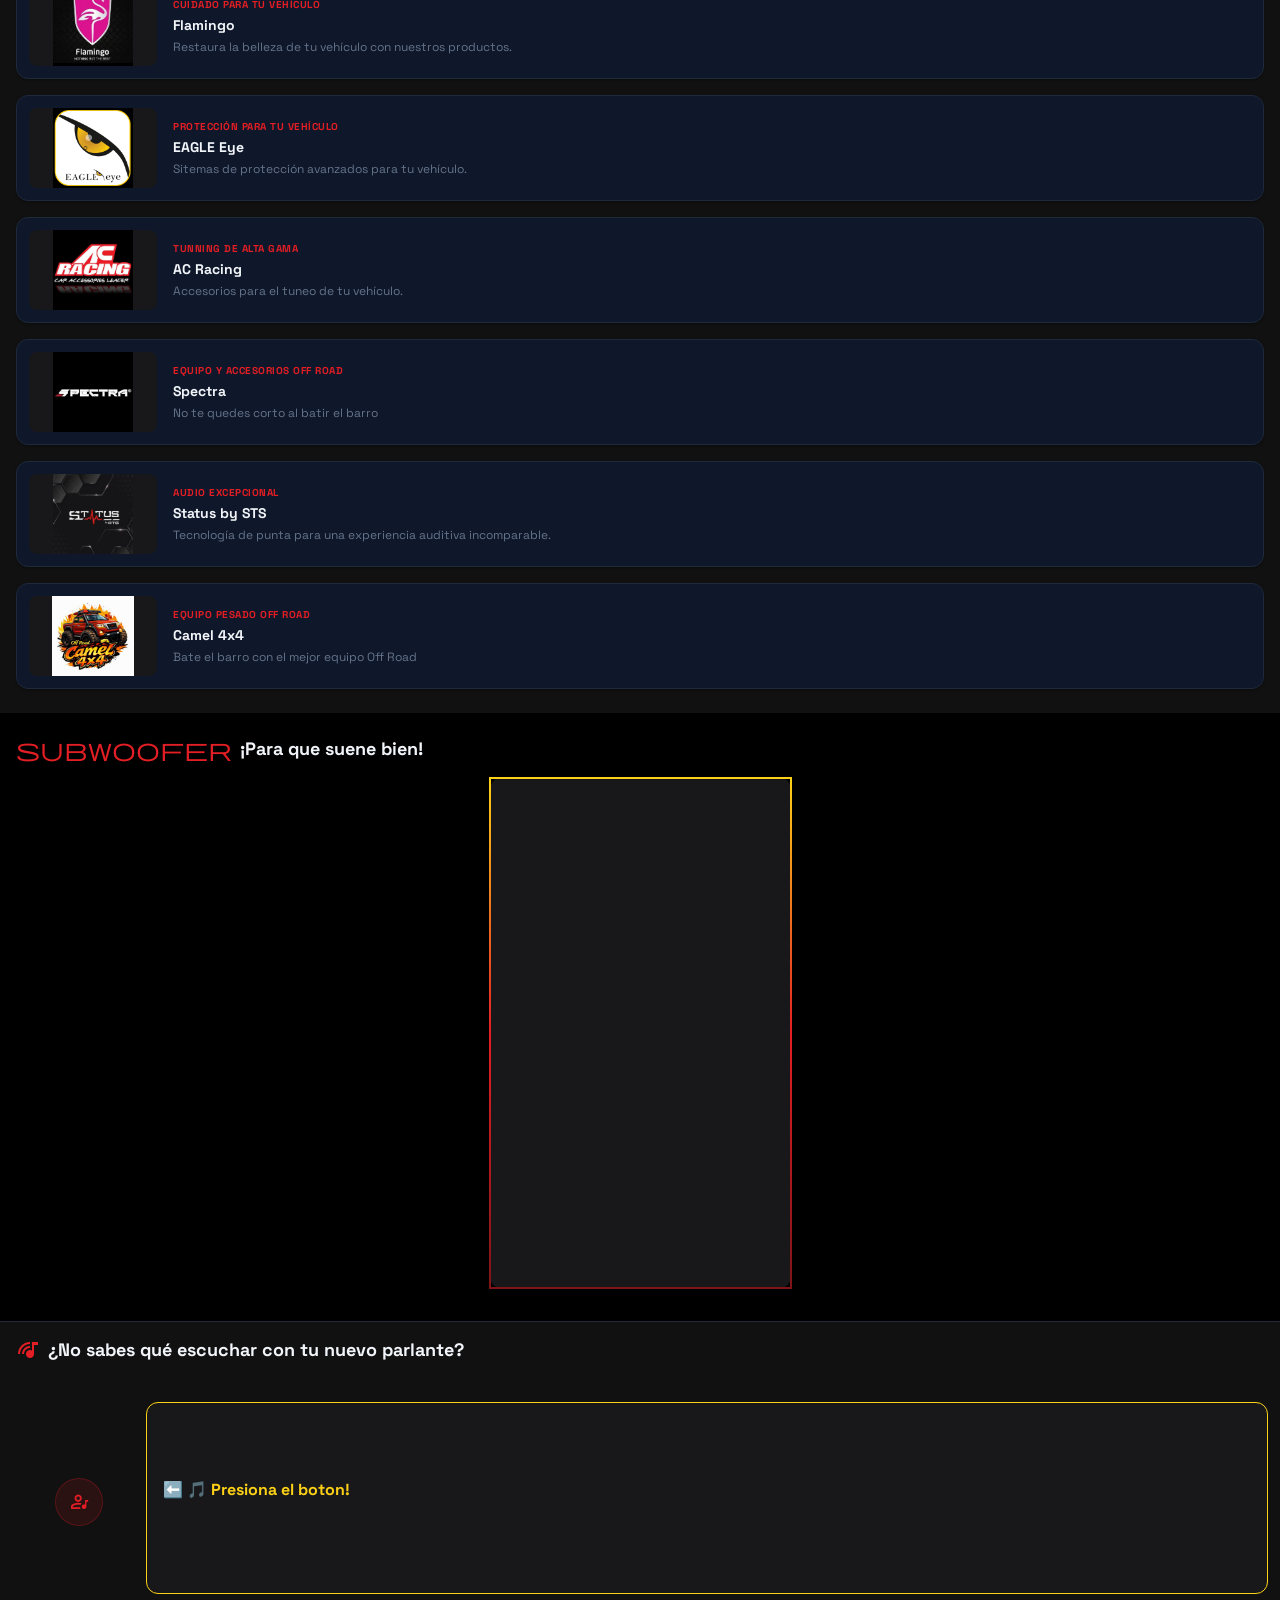
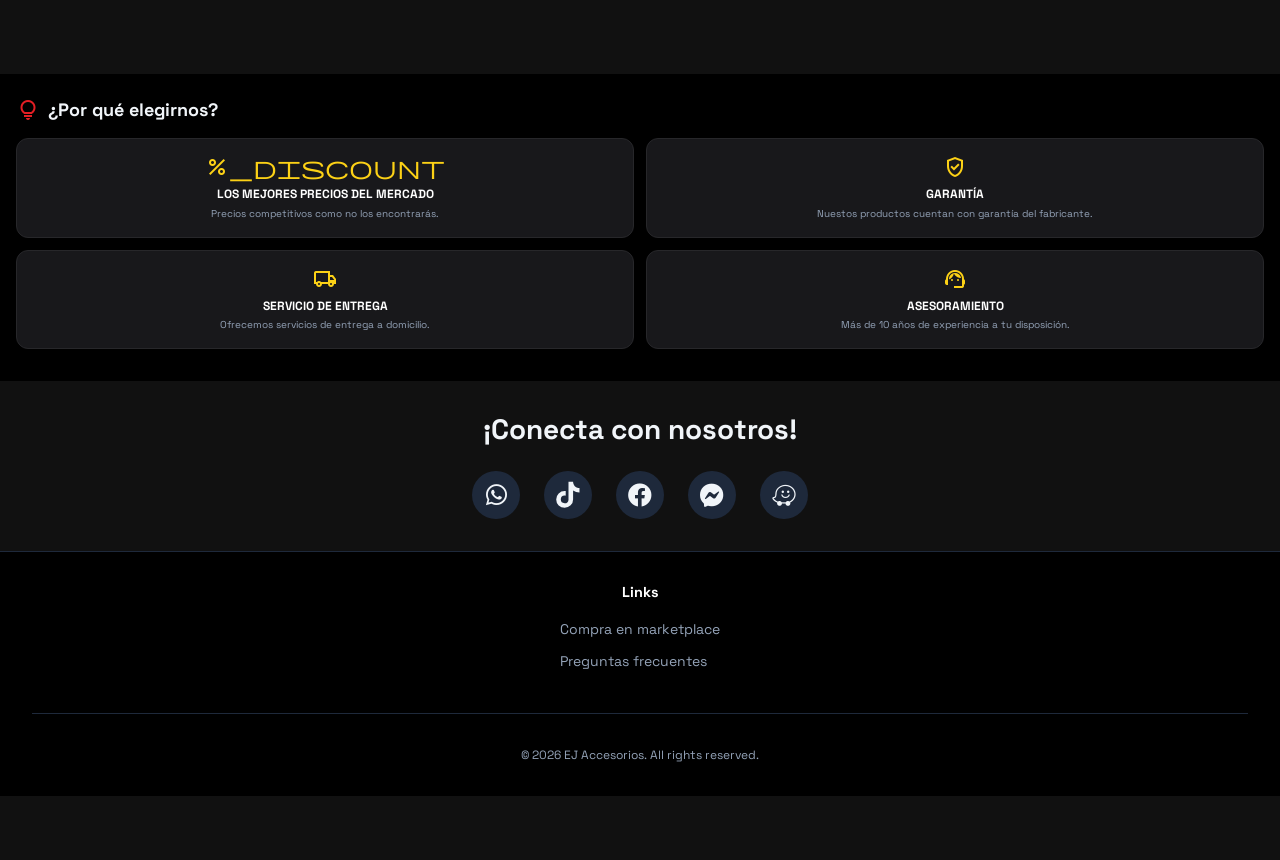
==== commit 90e2d4d6: "nuevos distrib oficiales. Co-authored-by: Copilot <copilot@github.com>" ====
--- a/index.html
+++ b/index.html
@@ -194,12 +194,62 @@
 
             <!-- Card 2 -->
             <div class="news-card">
-                <div class="news-thumb flamingo" style="background-image: url('resources/images/Flamingo_Logo.webp');"
+                <div class="news-thumb " style="background-image: url('resources/images/Flamingo_Logo.jpg');"
                     role="img" aria-label="Camping gear on car roof"></div>
                 <div class="news-body">
                     <p class="news-category">Cuidado para tu vehículo</p>
                     <h4 class="news-title">Flamingo</h4>
                     <p class="news-excerpt">Restaura la belleza de tu vehículo con nuestros productos.</p>
+                </div>
+            </div>
+            <!-- Card 3 -->
+            <div class="news-card">
+                <div class="news-thumb " style="background-image: url('resources/images/eagleEye.jpg');"
+                    role="img" aria-label="Camping gear on car roof"></div>
+                <div class="news-body">
+                    <p class="news-category">Protección para tu vehículo</p>
+                    <h4 class="news-title">EAGLE Eye</h4>
+                    <p class="news-excerpt">Sitemas de protección avanzados para tu vehículo.</p>
+                </div>
+            </div>
+            <!-- Card 4 -->
+            <div class="news-card">
+                <div class="news-thumb " style="background-image: url('resources/images/ACRacing.jpg');"
+                    role="img" aria-label="Camping gear on car roof"></div>
+                <div class="news-body">
+                    <p class="news-category">Tunning de alta gama</p>
+                    <h4 class="news-title">AC Racing</h4>
+                    <p class="news-excerpt">Accesorios para el tuneo de tu vehículo.</p>
+                </div>
+            </div>
+            <!-- Card 5 -->
+            <div class="news-card">
+                <div class="news-thumb " style="background-image: url('resources/images/spectra.jpg');"
+                    role="img" aria-label="Camping gear on car roof"></div>
+                <div class="news-body">
+                    <p class="news-category">Equipo y Accesorios Off Road</p>
+                    <h4 class="news-title">Spectra</h4>
+                    <p class="news-excerpt">No te quedes corto al batir el barro</p>
+                </div>
+            </div>
+            <!-- Card 6 -->
+            <div class="news-card">
+                <div class="news-thumb " style="background-image: url('resources/images/syttus.jpg');"
+                    role="img" aria-label="Camping gear on car roof"></div>
+                <div class="news-body">
+                    <p class="news-category">Audio Excepcional</p>
+                    <h4 class="news-title">Status by STS</h4>
+                    <p class="news-excerpt">Tecnología de punta para una experiencia auditiva incomparable.</p>
+                </div>
+            </div>
+            <!-- Card 7 -->
+            <div class="news-card">
+                <div class="news-thumb " style="background-image: url('resources/images/Camel4x4.jpg');"
+                    role="img" aria-label="Camping gear on car roof"></div>
+                <div class="news-body">
+                    <p class="news-category">Equipo Pesado Off Road</p>
+                    <h4 class="news-title">Camel 4x4 </h4>
+                    <p class="news-excerpt">Bate el barro con el mejor equipo Off Road</p>
                 </div>
             </div>
 
--- a/styles.css
+++ b/styles.css
@@ -336,14 +336,16 @@
    box-shadow: 0 1px 3px rgba(0, 0, 0, 0.3);
  }
 
- .news-thumb {
-   width: 8rem;
-   height: 5rem;
-   border-radius: 0.5rem;
-   background-size: cover;
-   background-position: center;
-   flex-shrink: 0;
- }
+.news-thumb {
+  width: 8rem;
+  height: 5rem;
+  border-radius: 0.5rem;
+  background-size: contain;
+  background-position: center;
+  background-repeat: no-repeat;
+  background-color: var(--zinc-900); /* rellena los bordes vacíos */
+  flex-shrink: 0;
+}
 
  .flamingo {
    width: 6rem;
@@ -2003,4 +2005,94 @@
 
    box-shadow: 0 0 10px var(--primary), 0 0 20px var(--primary);
    transition: box-shadow 0.3s ease;
- }+ }
+
+
+ /* =============================================
+   HORARIO  
+   ============================================= */
+
+.horario-section {
+  background-color: var(--bg-dark);
+}
+
+.horario-header {
+  display: flex;
+  align-items: center;
+  gap: 0.75rem;
+  margin-bottom: 1rem;
+}
+
+.horario-header .about-section-icon-wrap {
+  margin-bottom: 0;   /* anula el mb del ícono reutilizado */
+  flex-shrink: 0;
+}
+
+.horario-list {
+  display: flex;
+  flex-direction: column;
+  gap: 0.4rem;
+}
+
+.horario-row {
+  display: flex;
+  align-items: center;
+  justify-content: space-between;
+  background-color: var(--zinc-900);
+  border: 1px solid var(--zinc-800);
+  border-radius: 0.625rem;
+  padding: 0.65rem 0.875rem;
+}
+
+.horario-row-closed {
+  opacity: 0.5;
+}
+
+.horario-dia {
+  font-size: 0.8rem;
+  color: #f1f5f9;
+  font-weight: 500;
+}
+
+.horario-hora {
+  font-size: 0.78rem;
+  font-weight: 700;
+  color: var(--accent);
+}
+
+.horario-cerrado {
+  font-size: 0.78rem;
+  font-weight: 700;
+  color: var(--text-muted);
+}
+
+/* Indicador de estado */
+.horario-estado {
+  display: flex;
+  align-items: center;
+  gap: 0.4rem;
+  margin-top: 0.75rem;
+}
+
+.horario-estado-dot {
+  width: 0.5rem;
+  height: 0.5rem;
+  border-radius: 9999px;
+  flex-shrink: 0;
+}
+
+.horario-estado-dot.abierto {
+  background-color: #25d366;
+  box-shadow: 0 0 0 3px rgba(37, 211, 102, 0.2);
+}
+
+.horario-estado-dot.cerrado {
+  background-color: var(--primary);
+  box-shadow: 0 0 0 3px rgba(227, 30, 36, 0.2);
+}
+
+.horario-estado-texto {
+  font-size: 0.72rem;
+  color: var(--text-muted);
+  font-weight: 500;
+}
